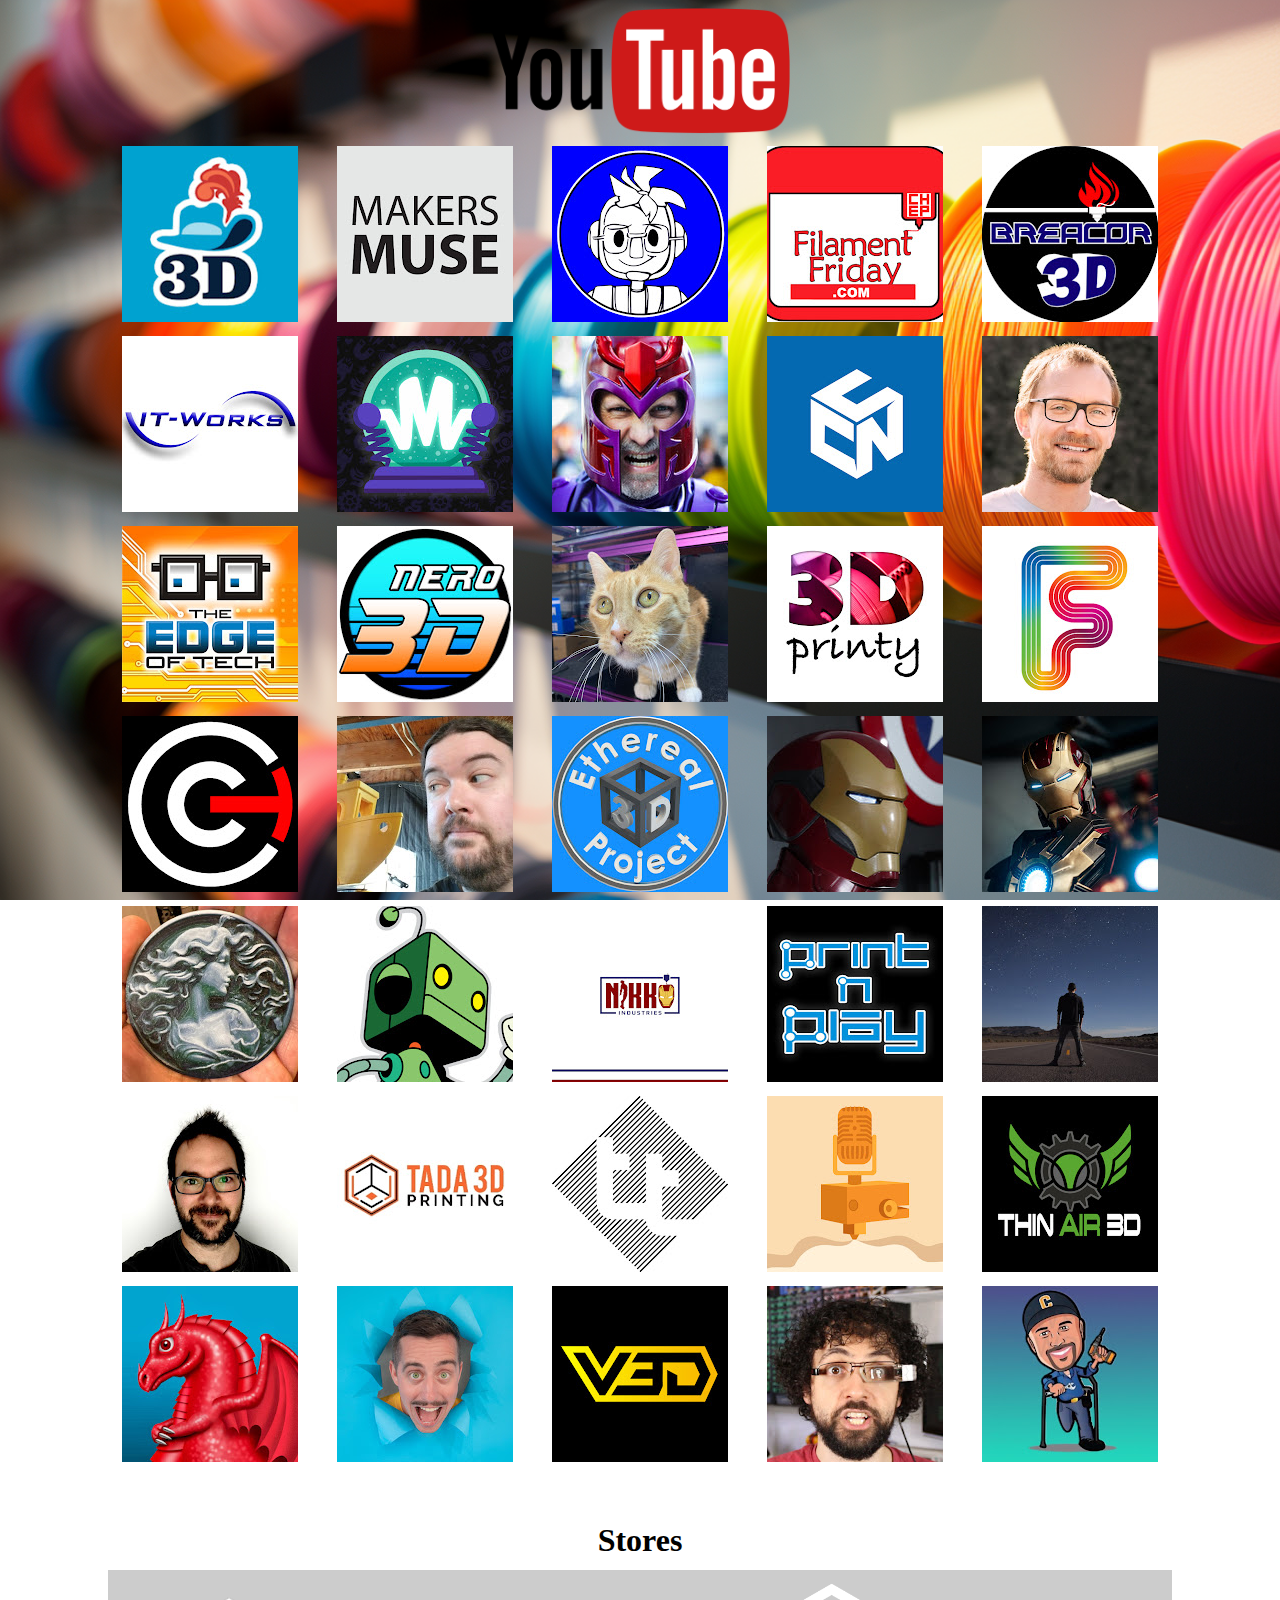
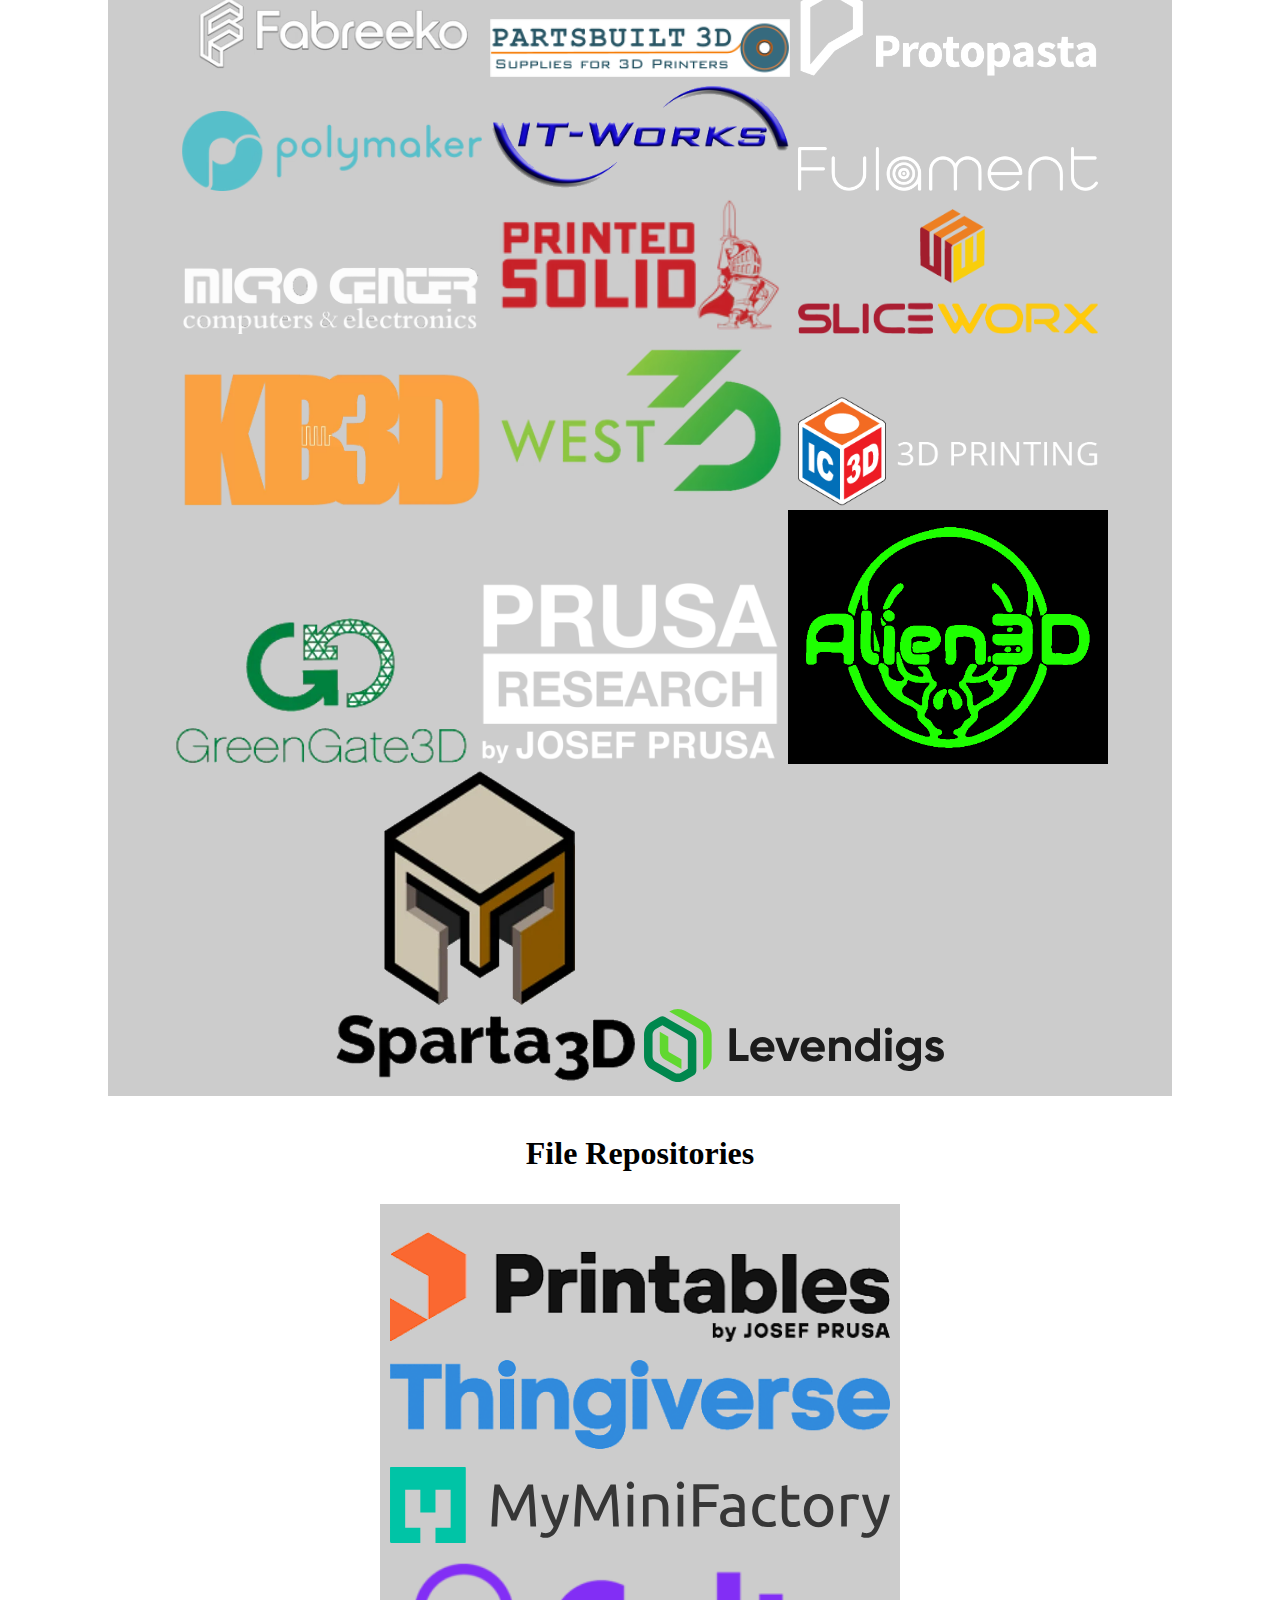
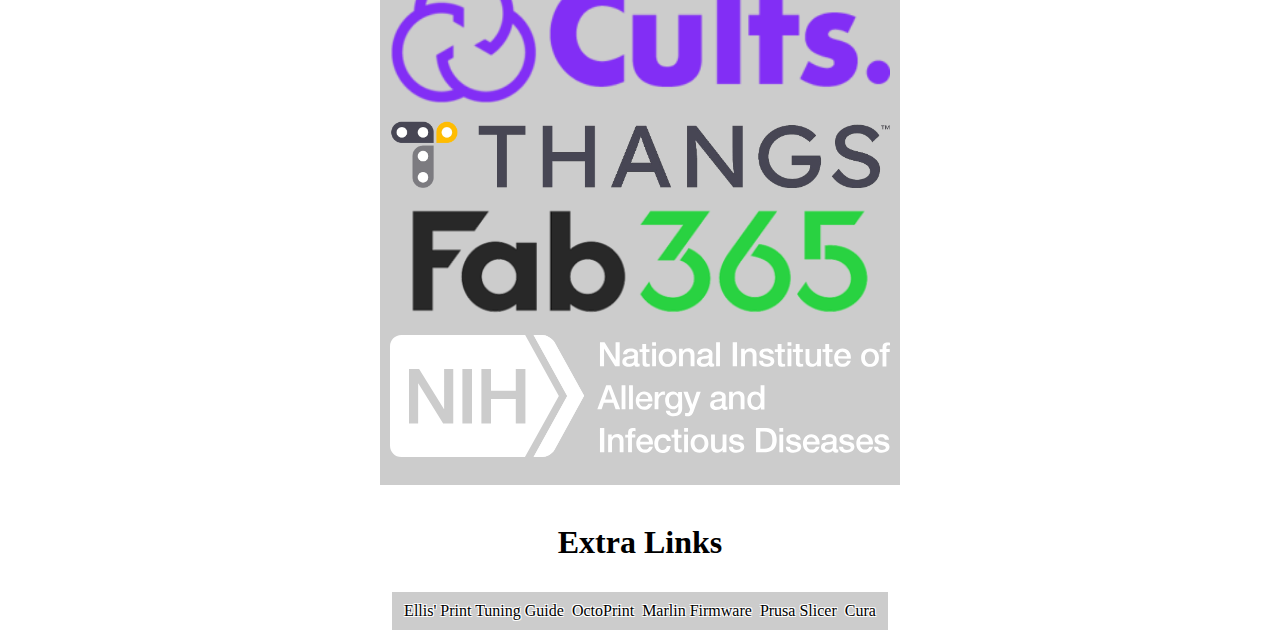
==== 3dp/index.html @ 3e271ed6 "Add Levendigs to stores" ====
<HTML>
<HEAD>
	<link rel="stylesheet" href="./css/style.css?v=20240117"/>
	<meta charset="UTF-8">
	<meta name="viewport" content="width=device-width, initial-scale=1.0">
</HEAD>

    <TITLE>Zura's 3D Printing Links</TITLE>
	
<body>
<IMG SRC="./img/yt/YouTube.png" style="max-width:300px;">
    <br/>

<div class="yt-grid">
	<A HREF="https://www.youtube.com/@3DMusketeers"><IMG class="ytimg" src="./img/yt/3dmusketeers.jpg" title="Print Fix Fridays and Making Awesome" ></A>
	<A HREF="https://www.youtube.com/@MakersMuse"><IMG class="ytimg" src="./img/yt/makersmuse.jpg" title="Using 3D Printing to empower Creativity"></A>
	<A HREF="https://www.youtube.com/@3DPrintingNerd"><IMG class="ytimg" src="./img/yt/3dpn.jpg" title="Generalized 3D printing content, occasional live streams"></A>
	<A HREF="https://www.youtube.com/@FilamentFriday"><IMG class="ytimg" src="./img/yt/chep.jpg" title="The Creality Whisperer"></A>
	<A HREF="https://www.youtube.com/@Breacor3D"><IMG class="ytimg" src="./img/yt/breacor3d.jpg" title="One of the RMRRF Organizers"></A>
	<A HREF="https://www.youtube.com/@ITWorks3D"><IMG class="ytimg" src="./img/yt/it-works3d.jpg" title="One of the RMRRF Organizers"></A>
	<A HREF="https://www.youtube.com/@MandicReally"><IMG class="ytimg" src="./img/yt/manicreally.jpg" title=""></A>
	<A HREF="https://www.youtube.com/@UncleJessy"><IMG class="ytimg" src="./img/yt/unclejessy.jpg" title="Cosplay & Resin Printing"></A>
	<A HREF="https://www.youtube.com/@CNCKitchen"><IMG class="ytimg" src="./img/yt/cnckitchen.jpg" title="3D Printing scientific tests!"></A>
	<A HREF="https://www.youtube.com/@MadeWithLayers"><IMG class="ytimg" src="./img/yt/tom.jpg" title="Probably the most knowledgable guy who's been at this the longest on YT"></A>
	<A HREF="https://www.youtube.com/@TheEdgeofTech"><IMG class="ytimg" src="./img/yt/edgeoftech.jpg" title="Co-Host of the Hot Makes Podcast & General Maker Content"></A>
	<A HREF="https://www.youtube.com/@Nero3D"><IMG class="ytimg" src="./img/yt/nero3d.jpg" title="Livestreams Building Printers"></A>
	<A HREF="https://www.youtube.com/@SteveBuilds"><IMG class="ytimg" src="./img/yt/stevebuilds.jpg" title="Livestreams Building Printers!"></A>
	<A HREF="https://www.youtube.com/@3DPrinty"><IMG class="ytimg" src="./img/yt/3dprinty.jpg" title="Designer of Creative Models"></A>
	<A HREF="https://www.youtube.com/@FilamentStories"><IMG class="ytimg" src="./img/yt/filamentstories.jpg" title="Exhibitor of Filaments and Creative Prints"></A>
	<A HREF="https://www.youtube.com/@ChaosCoreTech0"><IMG class="ytimg" src="./img/yt/CCT.jpg" title="Creators of models of your favorite characters"></A>
	<A HREF="https://www.youtube.com/@ChrisRiley"><IMG class="ytimg" src="./img/yt/chrisriley.jpg" title=""></A>
	<A HREF="https://www.youtube.com/@EtherealProject3D"><IMG class="ytimg" src="./img/yt/EtherealProject3D.jpg" title="If you have a Evnovo/Artillery 3D printer, check this guy out"></A>
	<A HREF="https://www.youtube.com/@FranklyBuilt"><IMG class="ytimg" src="./img/yt/FranklyBuilt.jpg" title="Cosplay / Howtos for priting big things"></A>
	<A HREF="https://www.youtube.com/@EmilyTheEngineer"><IMG class="ytimg" src="./img/yt/EmilyTheEngineer.jpg" title="Cosplay / Iron Man Suits"></A>
	<A HREF="https://www.youtube.com/@hueforging"><IMG class="ytimg" src="./img/yt/hueforging.jpg" title="Color 3D printing"></A>
	<A HREF="https://www.youtube.com/@ModBotArmy"><IMG class="ytimg" src="./img/yt/ModBotArmy.jpg" title=""></A>
	<A HREF="https://www.youtube.com/@NikkoIndustries"><IMG class="ytimg" src="./img/yt/NikkoIndustries.jpg" title="Cosplay"></A>
	<A HREF="https://www.youtube.com/@PrintNPlay"><IMG class="ytimg" src="./img/yt/PrintNPlay.jpg" title="3D Printed Arcade Machines"></A>
	<A HREF="https://www.youtube.com/@itsboyinspace"><IMG class="ytimg" src="./img/yt/itsboyinspace.jpg" title="Creative use and display of models"></A>  
	<A HREF="https://www.youtube.com/@ivanmirandawastaken"><IMG class="ytimg" src="./img/yt/ivanmirandawastaken.jpg" title="Amazing Builds, Many done in PLA"></A>
	<A HREF="https://www.youtube.com/@tada3dprinting"><IMG class="ytimg" src="./img/yt/tada3dprinting.jpg" title="The ONLY Creator I know of with a Prusa XL"></A>
	<A HREF="https://www.youtube.com/@TeachingTech"><IMG class="ytimg" src="./img/yt/TeachingTech.jpg" title=""></A>
	<A HREF="https://www.youtube.com/@TheMeltzone"><IMG class="ytimg" src="./img/yt/TheMeltzone.jpg" title="A Podcast run by Tom & Stefan"></A>
	<A HREF="https://www.youtube.com/@ThinAir-3D"><IMG class="ytimg" src="./img/yt/ThinAir-3D.jpg" title="Creator of fun and innovative models"></A>
	<A HREF="https://www.youtube.com/@Tombof3DPrintedHorrors"><IMG class="ytimg" src="./img/yt/Tombof3DPrintedHorrors.jpg" title="3D printed miniatures!"></A>
	<A HREF="https://www.youtube.com/@UnnecessaryInventions"><IMG class="ytimg" src="./img/yt/UnnecessaryInventions.jpg" title="Make stuff that nobody needs, but it's still cool!"></A>
	<A HREF="https://www.youtube.com/@Vector3DP"><IMG class="ytimg" src="./img/yt/Vector3DP.jpg" title=""></A>
	<A HREF="https://www.youtube.com/@ZackFreedman"><IMG class="ytimg" src="./img/yt/ZackFreedman.jpg" title=""></A>
	<A HREF="https://www.youtube.com/@TripodsGarage"><IMG class="ytimg" src="./img/yt/TripodsGarage.jpg" title=""></A>
</div>

<br/><br/>

<H1 class="text-with-outline no-margin">Stores</H1>
<div class="store-grid gray-bg">

	<A HREF="https://www.fabreeko.com/"><img class="storeimg" src="./img/store/fabreeko.avif"></A>
	<A HREF="https://www.partsbuilt.com/"><img class="storeimg" src="./img/store/partsbuilt3d.webp"></A>
	<A HREF="https://www.proto-pasta.com/"><img class="storeimg " src="./img/store/proto-pasta.webp"></A>
	<A HREF="https://us.polymaker.com/"><img class="storeimg" src="./img/store/Polymaker.avif"></A>
	<A HREF="https://itworks3d.com/"><img class="storeimg" src="./img/store/it-works3d.png"></A>	
	<A HREF="https://fulament.com/"><img class="storeimg" src="./img/store/fulament.webp"></A>
	<A HREF="https://www.microcenter.com/"><img class="storeimg" src="./img/store/microcenter.png"></A>
	
	<A HREF="https://www.printedsolid.com"><img class="storeimg" src="./img/store/printedsolid.avif"></A>
	<A HREF="https://www.sliceworx.com/"><img class="storeimg" src="./img/store/sliceworx.png"></A>
	<A HREF="https://kb-3d.com/store/"><img class="storeimg" src="./img/store/kb3d.webp"></A>
	<A HREF="https://west3d.com/"><img class="storeimg" src="./img/store/west3d.avif"></A>

	
	<A HREF="https://www.ic3dprinters.com/shop/"><img class="storeimg" src="./img/store/ic3d.png"></A>
	<A HREF="https://greengate3d.com/"><img class="storeimg" src="./img/store/greengate3d.png"></A>

	<A HREF="https://www.prusa3d.com/"><img class="storeimg" src="./img/store/prusaresearch.png"></A>
	<A HREF="https://www.alien3d.us/"><img class="storeimg black-bg" src="./img/store/Alien3D.png"></A>
	<A HREF="https://sparta3d.ca/"><img class="storeimg" src="./img/store/sparta3d.webp"></A>
	<A HREF="https://levendigs.com/"><img class="storeimg" src="./img/store/Levendigs_logo.svg"></A>


</div>


    <br/><br/>
    

<H1 class="text-with-outline">File Repositories</H1>
<div class="repo-grid gray-bg">
	<A HREF="https://www.printables.com"><IMG class="repoimg" src="./img/repo/printables.png"></A>
	<A HREF="https://www.thingiverse.com/"><IMG class="repoimg" src="./img/repo/thingiverse.png"></A>	
	<A HREF="https://www.myminifactory.com/"><IMG class="repoimg" src="./img/repo/myminifactory.svg"></A>
	<A HREF="https://cults3d.com/"><IMG class="repoimg" src="./img/repo/cults3d-smlogo.png"></A>
	<A HREF="https://thangs.com/"><IMG class="repoimg" src="./img/repo/thangs-smlogo.png"></A>
	<A HREF="https://fab365.net/"><IMG class="repoimg" src="./img/repo/fab365-smlogo.png"></A>
	<A HREF="https://3d.nih.gov/discover?sort=date_desc"><IMG class="repoimg" src="./img/repo/niaid-logo-white.svg"></A>
</div>

<br/><br/>

<H1 class="text-with-outline">Extra Links</H1>
<div class="extra-grid gray-bg">
	<A HREF="https://ellis3dp.com/Print-Tuning-Guide/">Ellis' Print Tuning Guide</A>
	<A HREF="https://octoprint.org/">OctoPrint</A>
	<A HREF="https://marlinfw.org/">Marlin Firmware</A>
	<A HREF="https://www.prusa3d.com/page/prusaslicer_424/">Prusa Slicer</A>
	<A HREF="https://ultimaker.com/software/ultimaker-cura/">Cura</A>
</div>

</body>
</HTML>


<!-- 

<a target="_blank" href="https://icons8.com/icon/84872/facebook">Facebook</a> icon by <a target="_blank" href="https://icons8.com">Icons8</a>
<a target="_blank" href="https://icons8.com/icon/84884/instagram">Instagram</a> icon by <a target="_blank" href="https://icons8.com">Icons8</a>
<a target="_blank" href="https://icons8.com/icon/juS4pYkbvSCh/tiktok">TikTok</a> icon by <a target="_blank" href="https://icons8.com">Icons8</a>
<a target="_blank" href="https://icons8.com/icon/102907/twitter">Twitter</a> icon by <a target="_blank" href="https://icons8.com">Icons8</a>
<a target="_blank" href="https://icons8.com/icon/84909/youtube">YouTube</a> icon by <a target="_blank" href="https://icons8.com">Icons8</a>
<a target="_blank" href="https://icons8.com/icon/10901/reddit">Reddit</a> icon by <a target="_blank" href="https://icons8.com">Icons8</a>
<a target="_blank" href="https://icons8.com/icon/20675/github">GitHub</a> icon by <a target="_blank" href="https://icons8.com">Icons8</a>
<a target="_blank" href="https://icons8.com/icon/85435/website">Website</a> icon by <a target="_blank" href="https://icons8.com">Icons8</a>

-->
---- 3dp/css/style.css ----
@media screen and (min-width: 600px) {

	body {
		/*margin: 100;
		#padding: 100; */
		background-image: url('../img/wall-o-filament2.png'); 
		background-repeat: no-repeat;
		background-attachment: fixed;
		background-size: cover;
		text-align: center;
		justify-content: center;
	
	}
	
	.repo-grid {
		display: grid;
		grid-template-columns: repeat(3, 1fr); /* Five columns with equal width */
		grid-gap: 100px; /* Adjust the gap between images as needed */
		margin-top: 10px;
		margin-left: 100;
		margin-right:100;
	}

	.extra-grid {
		display: grid;
		grid-template-columns: repeat(3, 1fr); /* Five columns with equal width */
		grid-gap: 100px; /* Adjust the gap between images as needed */
		margin-top: 10px;
		margin-left: 100;
		margin-right:100;
	}

	.shows-grid {
		display: grid;
		grid-template-columns: repeat(3, 1fr); /* Five columns with equal width */
		grid-gap: 100px; /* Adjust the gap between images as needed */
		margin-top: 10px;
		margin-left: 100;
		margin-right:100;
	}
	
	.store-grid {
		display: grid;
		grid-template-columns: repeat(4, 1fr); /* Five columns with equal width */
		grid-gap: 10px; /* Adjust the gap between images as needed */
		margin-top: 10px;
		margin-left: 100;
		margin-right:100;
	}
	
	
	.yt-grid {
		display: grid;
		grid-template-columns: repeat(5, 1fr); /* Five columns with equal width */
		grid-gap: 10px;
		margin-top: 10px;
		margin-left: 100;
		margin-right:100;
	}
		
	.storeimg {
		max-width: 300px !important;
		width: 100%;
		height: auto;
		overflow: hidden;
		justify-content: center !important; /* Center horizontally */
		align-items: center !important; /* Center vertically */
		overflow: hidden;	
	}
	
	.repoimg {
		max-width: 500px !important;
		width: 100%;
		height: auto;
		display: flex;
		justify-content: center !important; /* Center horizontally */
		align-items: center !important; /* Center vertically */
		overflow: hidden;
	
	}
	
	
	.gray-bg {
		background-color: #ccc; /* Set the background color to gray (or any other color you prefer) */
		padding: 10px; /* Add padding to create some space between the image and the background */
		display: inline-block; /* Ensure the container takes the width of the image */
		overflow: hidden;
	}
	
	.black-bg {
		background-color: #000000; /* Set the background color to gray (or any other color you prefer) */
		padding: 10px; /* Add padding to create some space between the image and the background */
		display: inline-block; /* Ensure the container takes the width of the image */
		overflow: hidden;
	}
	
	.text-with-outline {
	color: black;
	text-shadow:
		-1px -1px 0 white,
		1px -1px 0 white,
		-1px 1px 0 white,
		1px 1px 0 white;
	}
	
	.table {
	display: table;
	border-collapse: collapse;
	}
	
	.table-row {
	display: table-row;
	}
	
	.table-cell {
	display: table-cell;
	vertical-align: middle; /* Vertically center content within cells */
	padding: 5px;
	text-align: left;
	border: none;
	horizontal-align: left;
	}
	
	/* Style the text within the table cell */
	.table-cell span {
	margin-top: 10px; /* Add spacing between the image and text */
	}
	
	
	.no-margin {
	margin-bottom: 1;
	}
	
	a {
	color: #000; /* Set the link color to black (adjust as needed) */
	text-decoration: none; /* Remove the default underline */
	text-shadow:
		-1px -1px 0 #fff, /* Top-left */
		1px -1px 0 #fff, /* Top-right */
		-1px 1px 0 #fff, /* Bottom-left */
		1px 1px 0 #fff; /* Bottom-right */
	/* Optional: Add padding to create space around the text */
	padding: 2px;
	/* Optional: Add a transition effect on the text-shadow property */
	transition: text-shadow 0.2s;
	}

}

/* Responsive styles */
@media screen and (max-width: 600px) {
  /* Adjust cell width and layout for small screens */
  .table-cell {
    display: block;
    width: 100%;
	
  }
  
  	.repo-grid {
		display: grid;
		grid-template-columns: repeat(2, 1fr); /* Five columns with equal width */
		grid-gap: 100px; /* Adjust the gap between images as needed */
		text-align: center;
		justify-content: center;

	}

	.extra-grid {
		display: grid;
		grid-template-columns: repeat(2, 1fr); /* Five columns with equal width */
		grid-gap: 100px; /* Adjust the gap between images as needed */
		text-align: center;
		justify-content: center;

	}

	.shows-grid {
		display: grid;
		grid-template-columns: repeat(2, 1fr); /* Five columns with equal width */
		grid-gap: 100px; /* Adjust the gap between images as needed */
		text-align: center;
		justify-content: center;

	}
	
	.store-grid {
		display: grid;
		grid-template-columns: repeat(2, 1fr); /* Five columns with equal width */
		grid-gap: 10px; /* Adjust the gap between images as needed */
		text-align: center;
		justify-content: center;
	}
	
	
	.yt-grid {
		display: grid;
		grid-template-columns: repeat(2, 1fr); /* Five columns with equal width */
		grid-gap: 10px;
	}
		
	.storeimg {
		max-width: 300px !important;
		width: 100%;
		height: auto;
		overflow: hidden;
		justify-content: center !important; /* Center horizontally */
		align-items: center !important; /* Center vertically */
		overflow: hidden;	
	}

	.ytimg {
		max-width: 200px !important;
		height: auto;
		overflow: hidden;
		justify-content: center !important; /* Center horizontally */
		align-items: center !important; /* Center vertically */
		overflow: hidden;	
	}
	
	.repoimg {
		max-width: 500px !important;
		width: 100%;
		height: auto;
		display: flex;
		justify-content: center !important; /* Center horizontally */
		align-items: center !important; /* Center vertically */
		overflow: hidden;
	
	}
	
	
	.gray-bg {
		background-color: #ccc; /* Set the background color to gray (or any other color you prefer) */
		padding: 10px; /* Add padding to create some space between the image and the background */
		display: inline-block; /* Ensure the container takes the width of the image */
		overflow: hidden;
	}
	
	.black-bg {
		background-color: #000000; /* Set the background color to gray (or any other color you prefer) */
		padding: 10px; /* Add padding to create some space between the image and the background */
		display: inline-block; /* Ensure the container takes the width of the image */
		overflow: hidden;
	}
	
	.text-with-outline {
	color: black;
	text-shadow:
		-1px -1px 0 white,
		1px -1px 0 white,
		-1px 1px 0 white,
		1px 1px 0 white;
	text-align: center;
	}
	
	.table {
	display: table;
	border-collapse: collapse;
	}
	
	.table-row {
	display: table-row;
	}


	/* Style the text within the table cell */
	.table-cell span {
	margin-top: 10px; /* Add spacing between the image and text */
	}
	
	
	.no-margin {
	margin-bottom: 1;
	}
	
	a {
	color: #000; /* Set the link color to black (adjust as needed) */
	text-decoration: none; /* Remove the default underline */
	text-shadow:
		-1px -1px 0 #fff, /* Top-left */
		1px -1px 0 #fff, /* Top-right */
		-1px 1px 0 #fff, /* Bottom-left */
		1px 1px 0 #fff; /* Bottom-right */
	/* Optional: Add padding to create space around the text */
	padding: 2px;
	/* Optional: Add a transition effect on the text-shadow property */
	transition: text-shadow 0.2s;
	white-space: nowrap;
	}
  
   body {
    background-image: url('../img/wall-o-filament5.png'); 
    background-repeat: no-repeat;
    background-attachment: fixed;
    background-size: cover;
	justify-content: center;
   }
}
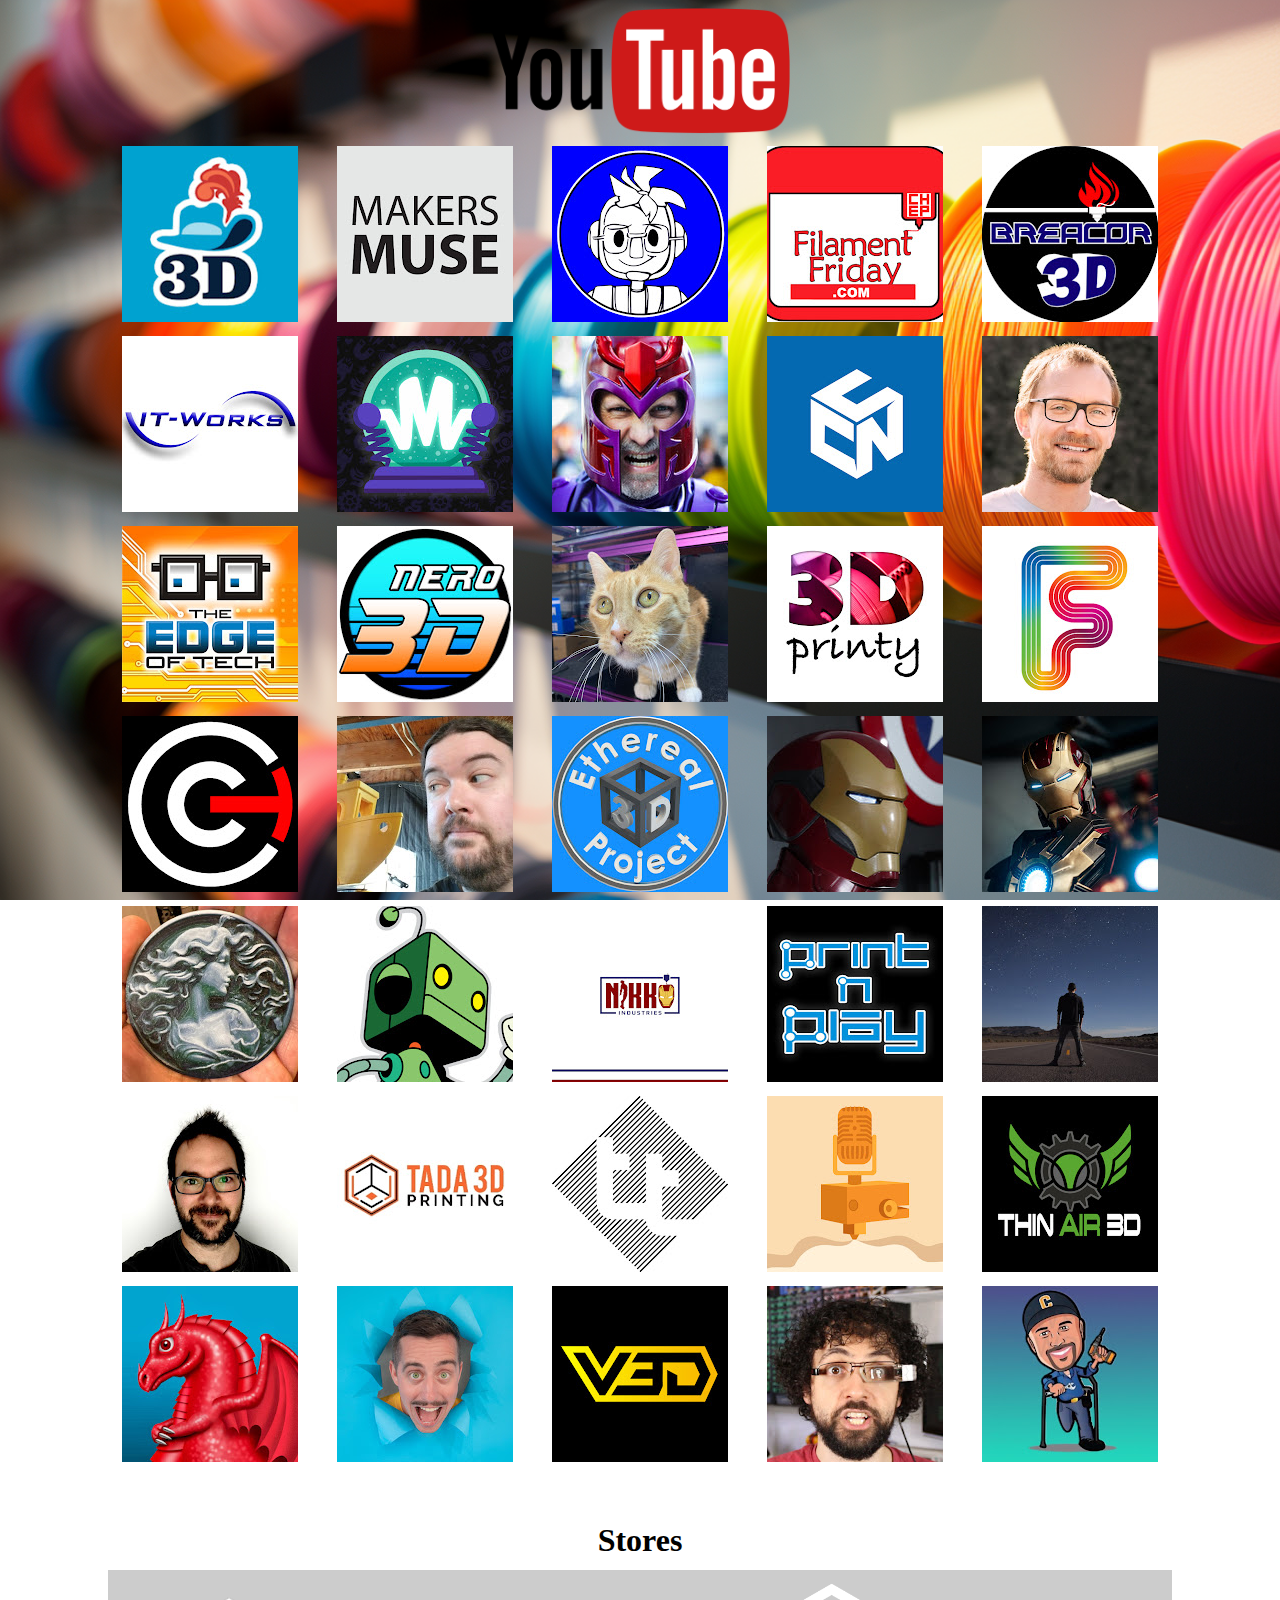
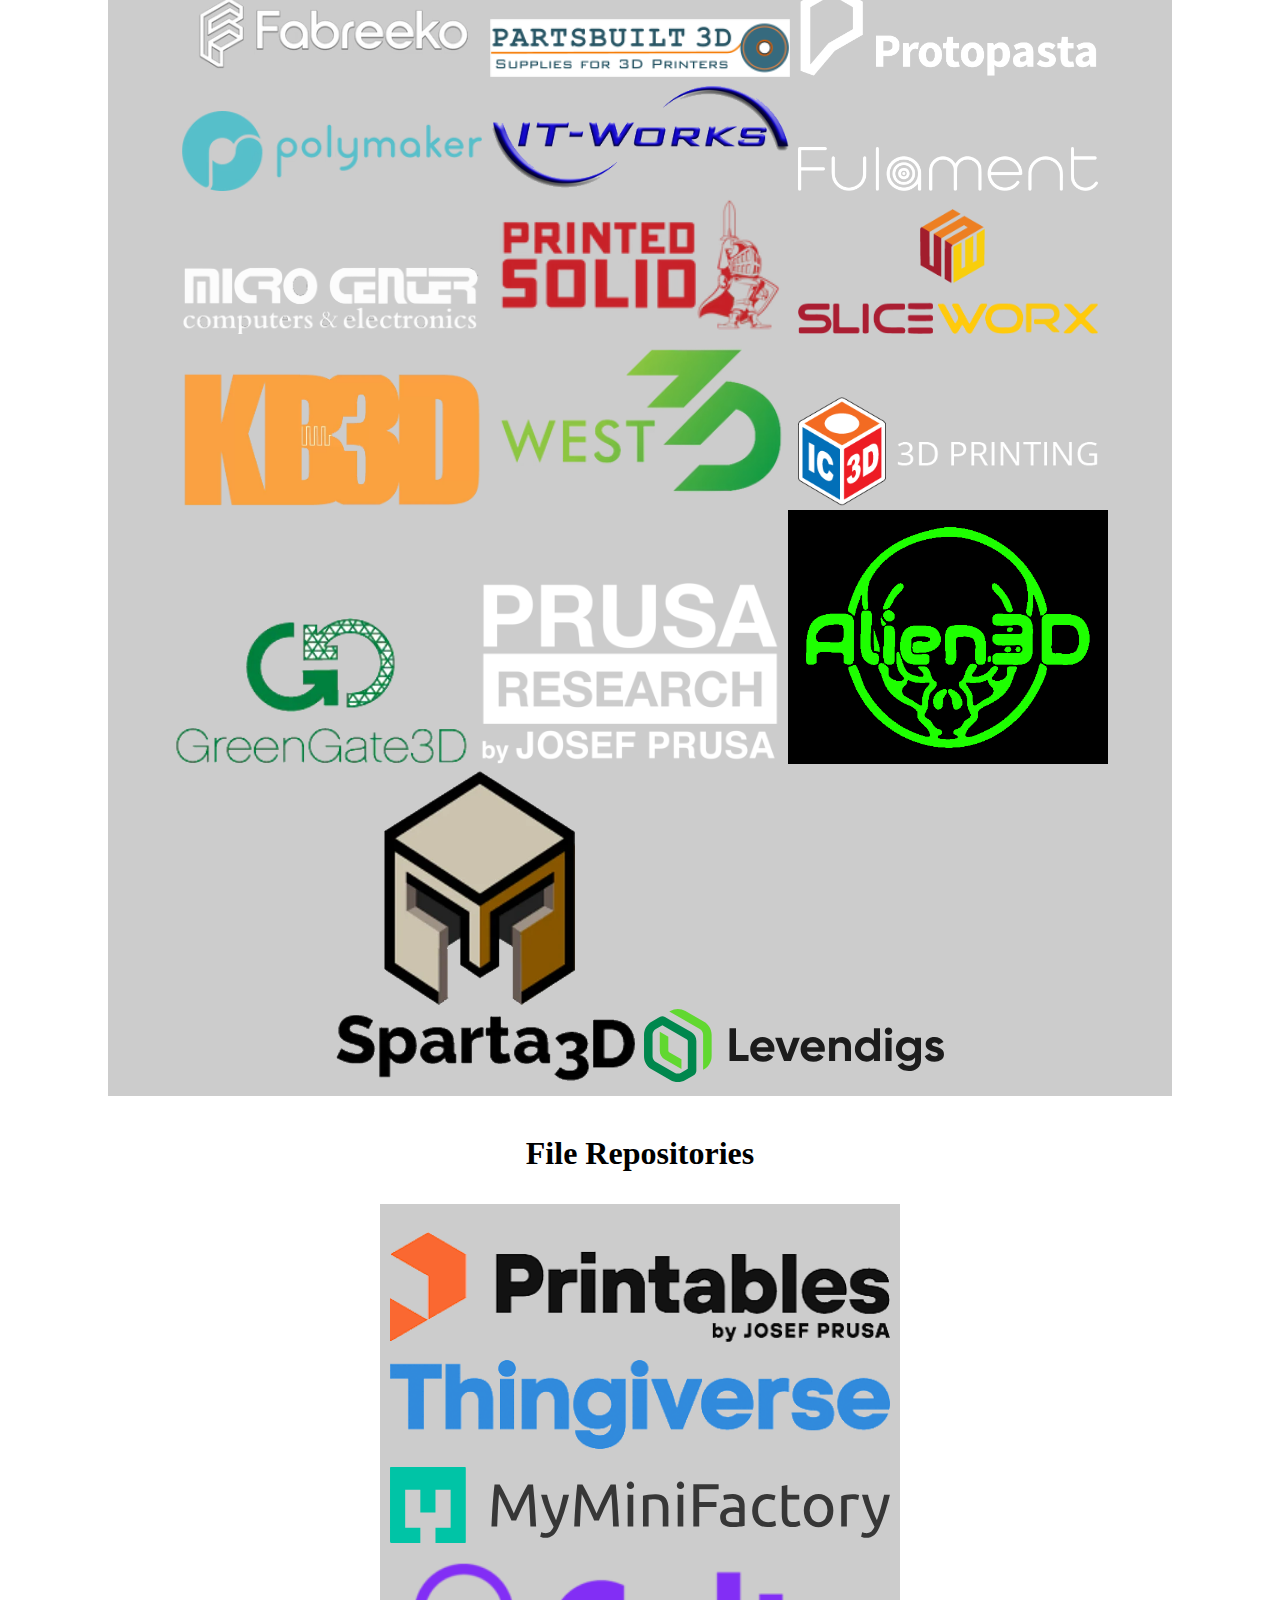
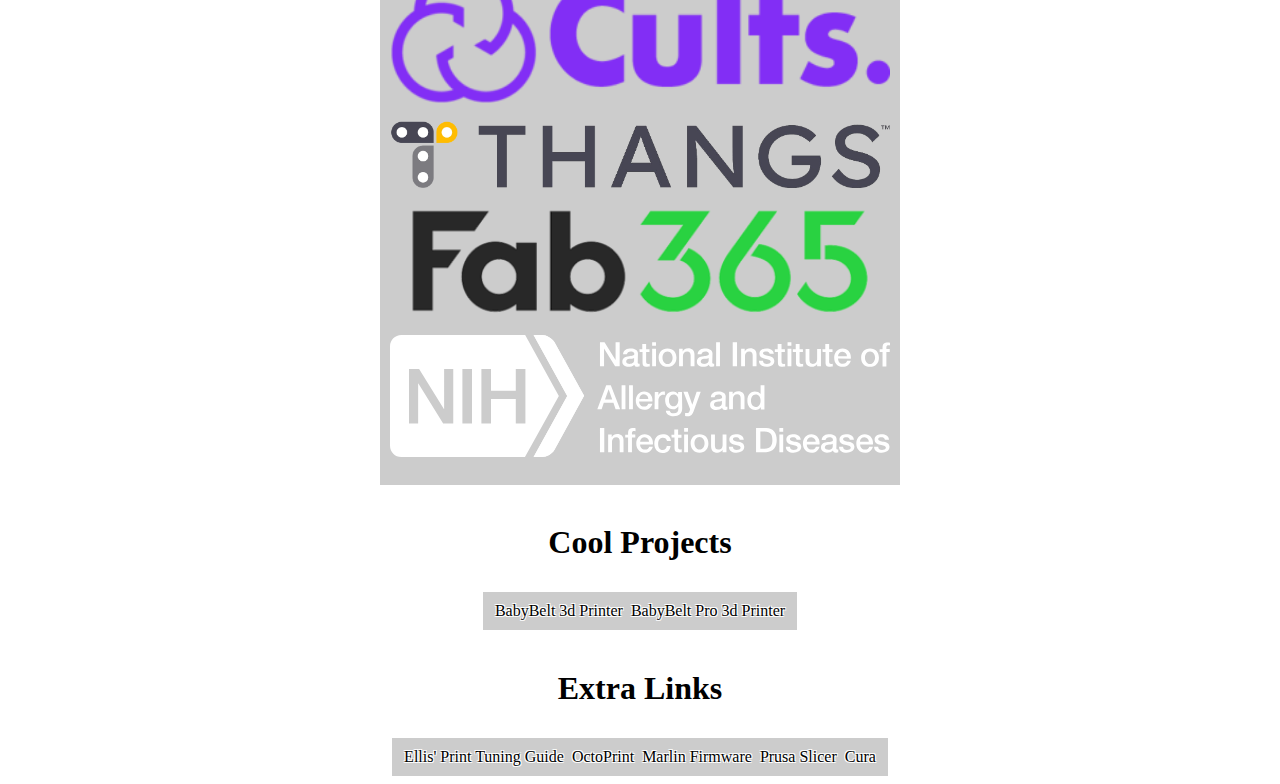
==== commit 3f7557b9: "Add Cool Projects Section Add Links for BabyBelt and BabyBelt Pro to Cool Projects" ====
--- a/3dp/index.html
+++ b/3dp/index.html
@@ -96,6 +96,14 @@
 
 <br/><br/>
 
+<H1 class="text-with-outline">Cool Projects</H1>
+<div class="extra-grid gray-bg">
+	<a href="https://github.com/RobMink/Babybelt">BabyBelt 3d Printer</a>
+	<a href="https://github.com/RobMink/BabyBeltPro">BabyBelt Pro 3d Printer</a>
+</div>
+
+<br/><br/>
+
 <H1 class="text-with-outline">Extra Links</H1>
 <div class="extra-grid gray-bg">
 	<A HREF="https://ellis3dp.com/Print-Tuning-Guide/">Ellis' Print Tuning Guide</A>
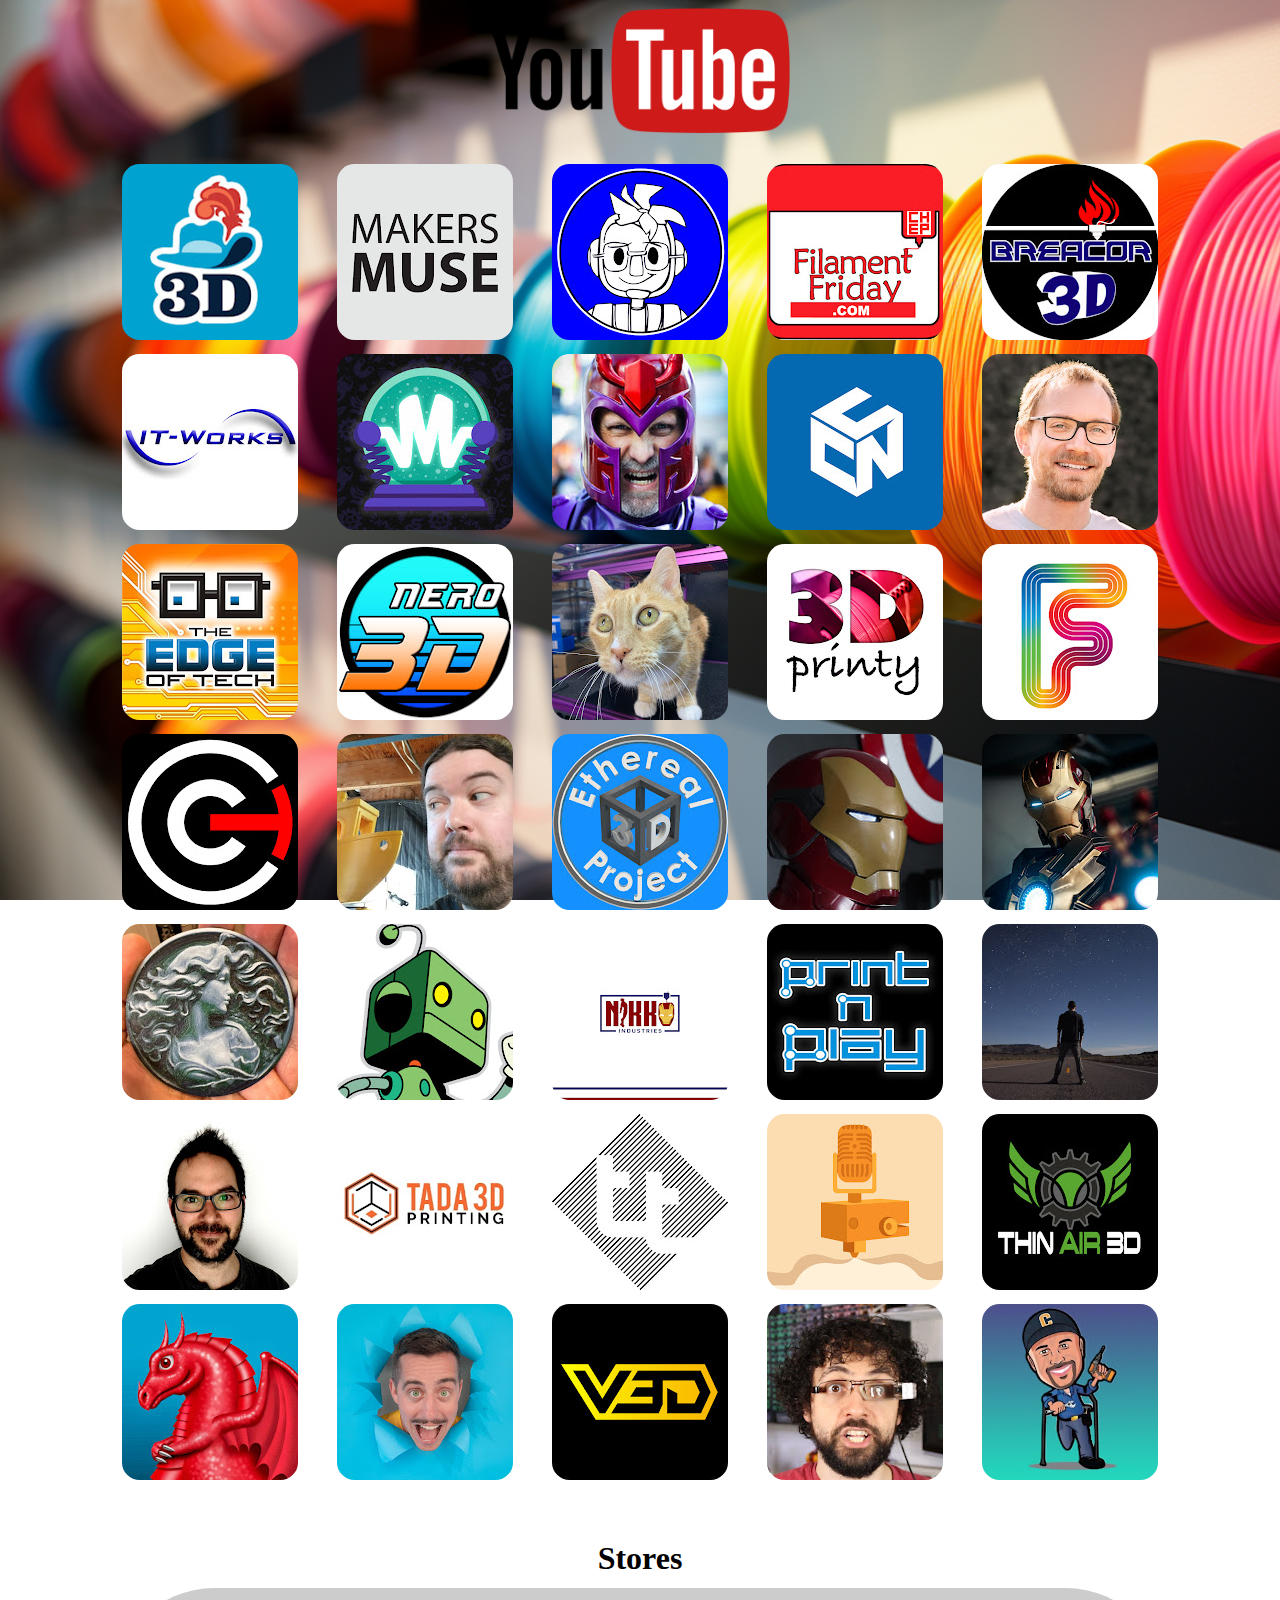
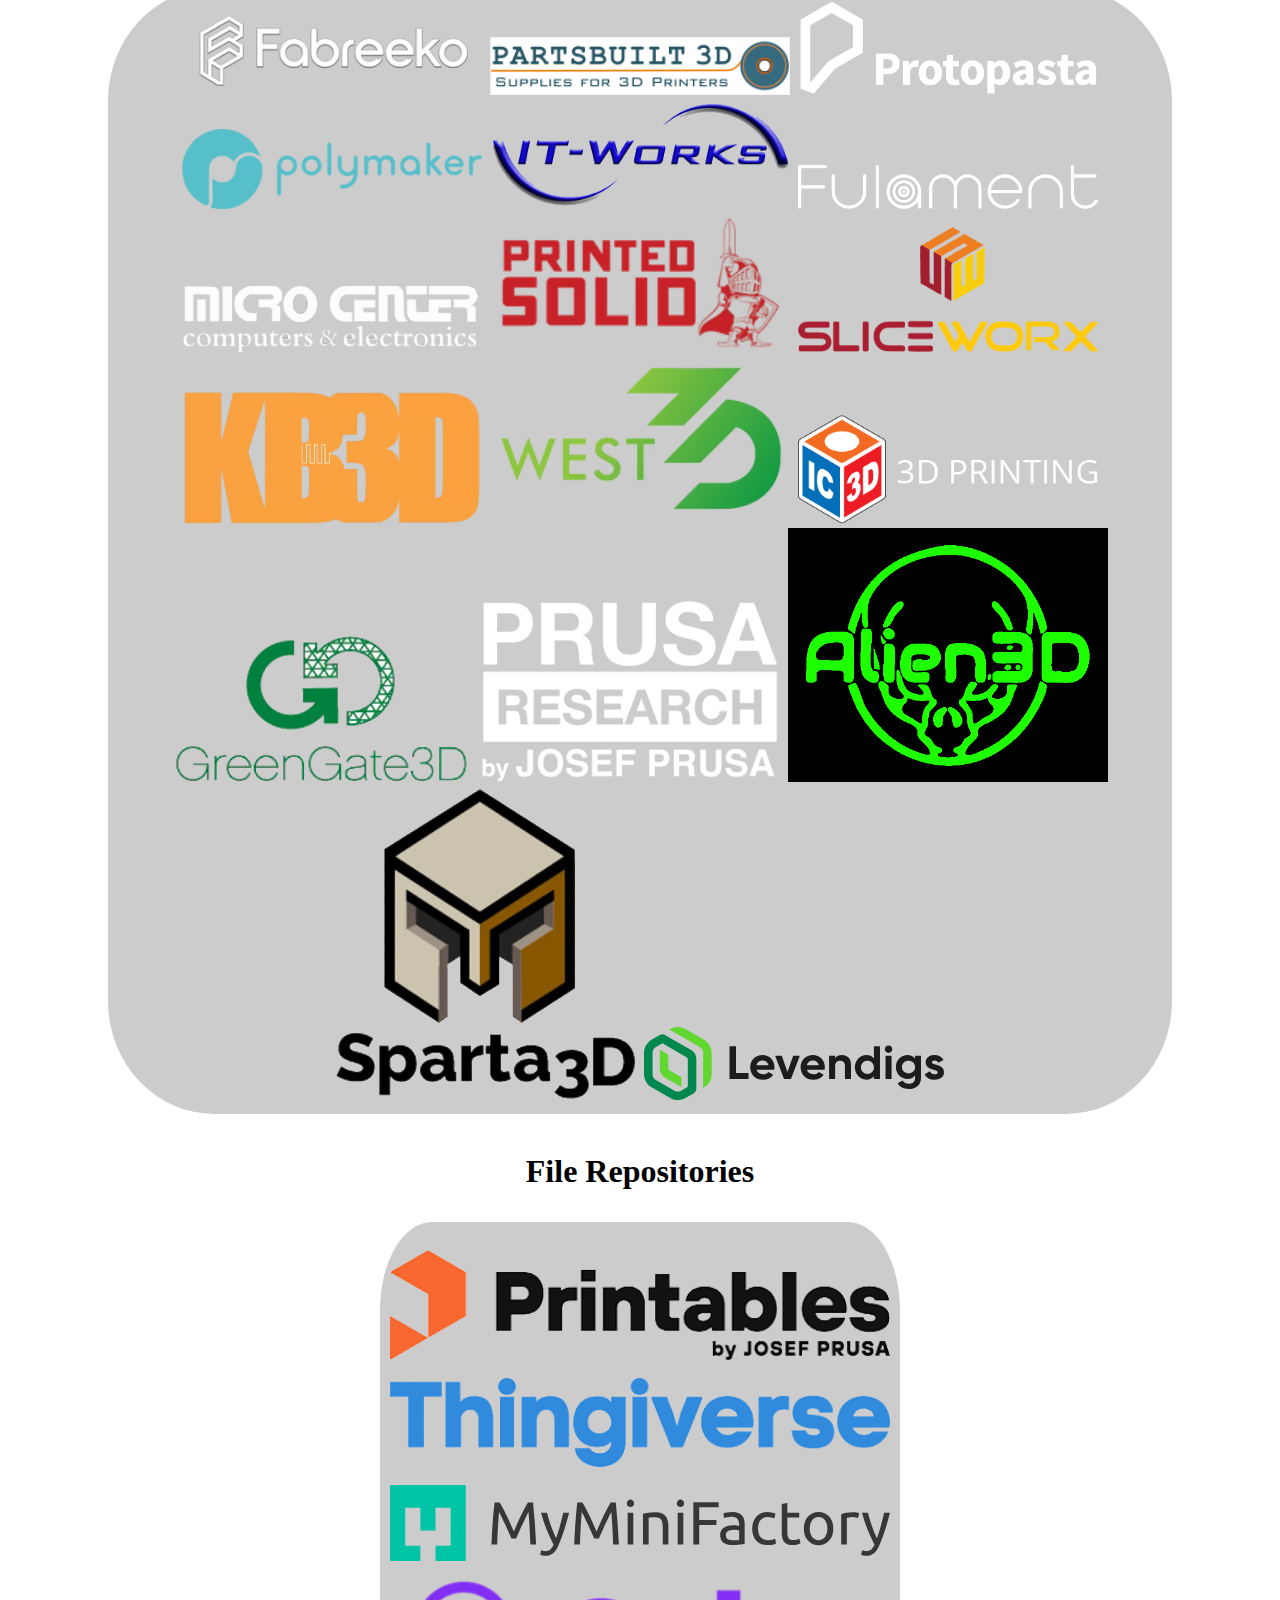
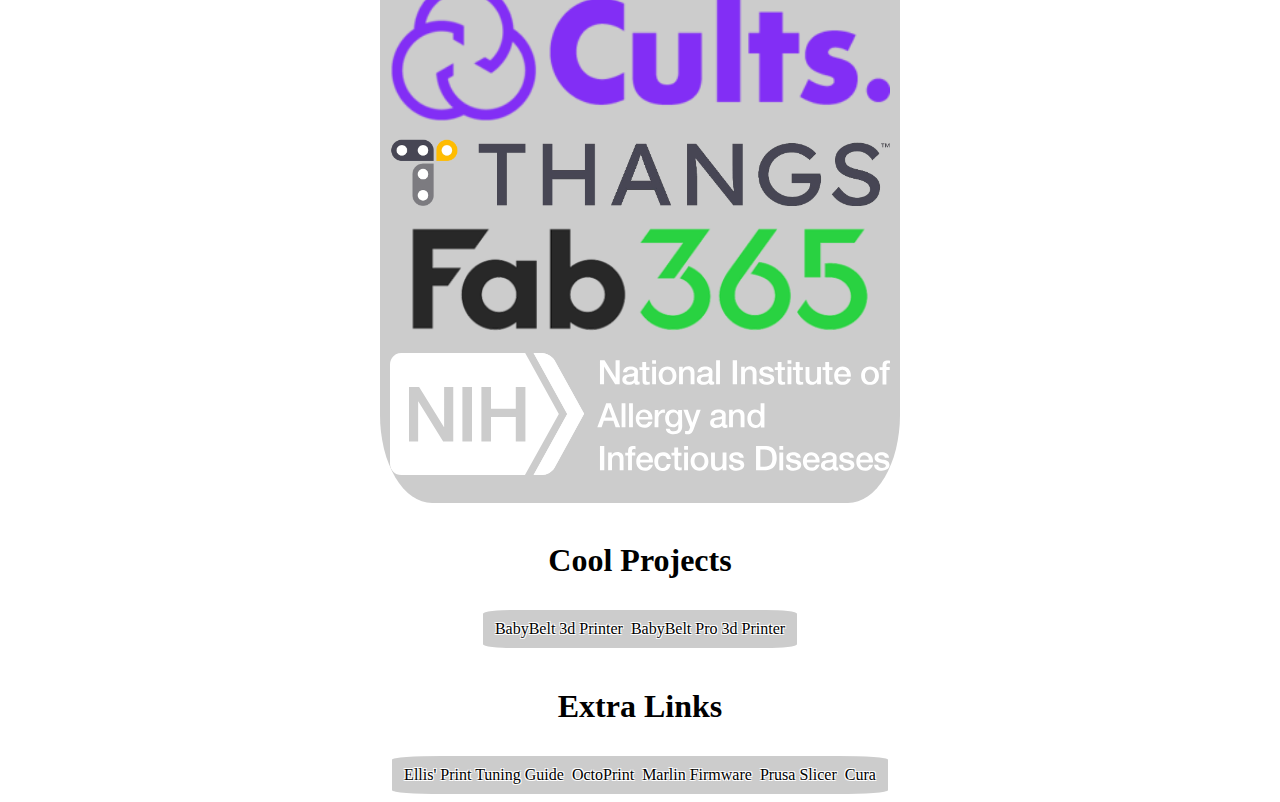
==== commit 765f01a4: "Style changes" ====
--- a/3dp/index.html
+++ b/3dp/index.html
@@ -8,7 +8,9 @@
     <TITLE>Zura's 3D Printing Links</TITLE>
 	
 <body>
-<IMG SRC="./img/yt/YouTube.png" style="max-width:300px;">
+	<div class="banner">
+<IMG SRC="./img/yt/YouTube.png" class="banner-logo">
+</div>
     <br/>
 
 <div class="yt-grid">
@@ -82,7 +84,7 @@
 
     <br/><br/>
     
-
+<div class="center-wrapper">
 <H1 class="text-with-outline">File Repositories</H1>
 <div class="repo-grid gray-bg">
 	<A HREF="https://www.printables.com"><IMG class="repoimg" src="./img/repo/printables.png"></A>
@@ -112,7 +114,7 @@
 	<A HREF="https://www.prusa3d.com/page/prusaslicer_424/">Prusa Slicer</A>
 	<A HREF="https://ultimaker.com/software/ultimaker-cura/">Cura</A>
 </div>
-
+</div>
 </body>
 </HTML>
 
--- a/3dp/css/style.css
+++ b/3dp/css/style.css
@@ -12,6 +12,17 @@
 	
 	}
 	
+	.banner-logo {
+		max-width: 300px; /* Or whatever max width you prefer */
+		height: auto; /* Maintain aspect ratio */
+	}
+
+	.banner { /* Add this class to the parent container of the image */
+		display: flex;
+		justify-content: center; /* Center children horizontally */
+		flex-direction: row; /* Ensure the children are laid out in a row */
+	  }
+
 	.repo-grid {
 		display: grid;
 		grid-template-columns: repeat(3, 1fr); /* Five columns with equal width */
@@ -46,6 +57,7 @@
 		margin-top: 10px;
 		margin-left: 100;
 		margin-right:100;
+		border-radius: 10%; /* This will be responsive to the size of the image */
 	}
 	
 	
@@ -56,6 +68,16 @@
 		margin-top: 10px;
 		margin-left: 100;
 		margin-right:100;
+	}
+
+	.ytimg {
+		max-width: 200px !important;
+		height: auto;
+		overflow: hidden;
+		justify-content: center !important; /* Center horizontally */
+		align-items: center !important; /* Center vertically */
+		overflow: hidden;	
+		border-radius: 10%; /* This will be responsive to the size of the image */
 	}
 		
 	.storeimg {
@@ -85,6 +107,7 @@
 		padding: 10px; /* Add padding to create some space between the image and the background */
 		display: inline-block; /* Ensure the container takes the width of the image */
 		overflow: hidden;
+		border-radius: 10%; /* This will be responsive to the size of the image */
 	}
 	
 	.black-bg {
@@ -156,39 +179,59 @@
 	
   }
   
+  .banner-logo {
+	max-width: 300px; /* Or whatever max width you prefer */
+	height: auto; /* Maintain aspect ratio */
+}
+
+.banner { /* Add this class to the parent container of the image */
+	display: flex;
+	justify-content: center; /* Center children horizontally */
+	flex-direction: row; /* Ensure the children are laid out in a row */
+  }
+
   	.repo-grid {
 		display: grid;
 		grid-template-columns: repeat(2, 1fr); /* Five columns with equal width */
 		grid-gap: 100px; /* Adjust the gap between images as needed */
 		text-align: center;
+
+
+	}
+
+	.center-wrapper {
+		display: flex;
 		justify-content: center;
-
-	}
+		align-items: center;
+		flex-direction: column;
+		min-height: 100vh; /* Use viewport height to ensure it takes at least the full height of the screen */
+	  }
+	  
 
 	.extra-grid {
 		display: grid;
 		grid-template-columns: repeat(2, 1fr); /* Five columns with equal width */
 		grid-gap: 100px; /* Adjust the gap between images as needed */
 		text-align: center;
+
+
+	}
+
+	.shows-grid {
+		display: grid;
+		grid-template-columns: repeat(2, 1fr); /* Five columns with equal width */
+		grid-gap: 100px; /* Adjust the gap between images as needed */
+		text-align: center;
 		justify-content: center;
 
 	}
-
-	.shows-grid {
-		display: grid;
-		grid-template-columns: repeat(2, 1fr); /* Five columns with equal width */
-		grid-gap: 100px; /* Adjust the gap between images as needed */
+	
+	.store-grid {
+		display: grid;
+		grid-template-columns: repeat(2, 1fr); /* Five columns with equal width */
+		grid-gap: 10px; /* Adjust the gap between images as needed */
 		text-align: center;
 		justify-content: center;
-
-	}
-	
-	.store-grid {
-		display: grid;
-		grid-template-columns: repeat(2, 1fr); /* Five columns with equal width */
-		grid-gap: 10px; /* Adjust the gap between images as needed */
-		text-align: center;
-		justify-content: center;
 	}
 	
 	
@@ -196,6 +239,8 @@
 		display: grid;
 		grid-template-columns: repeat(2, 1fr); /* Five columns with equal width */
 		grid-gap: 10px;
+		border-radius: 10%; /* This will be responsive to the size of the image */
+		padding-left: 10vw;
 	}
 		
 	.storeimg {
@@ -215,6 +260,7 @@
 		justify-content: center !important; /* Center horizontally */
 		align-items: center !important; /* Center vertically */
 		overflow: hidden;	
+		border-radius: 10%; /* This will be responsive to the size of the image */
 	}
 	
 	.repoimg {
@@ -234,6 +280,7 @@
 		padding: 10px; /* Add padding to create some space between the image and the background */
 		display: inline-block; /* Ensure the container takes the width of the image */
 		overflow: hidden;
+		border-radius: 10%; /* This will be responsive to the size of the image */
 	}
 	
 	.black-bg {
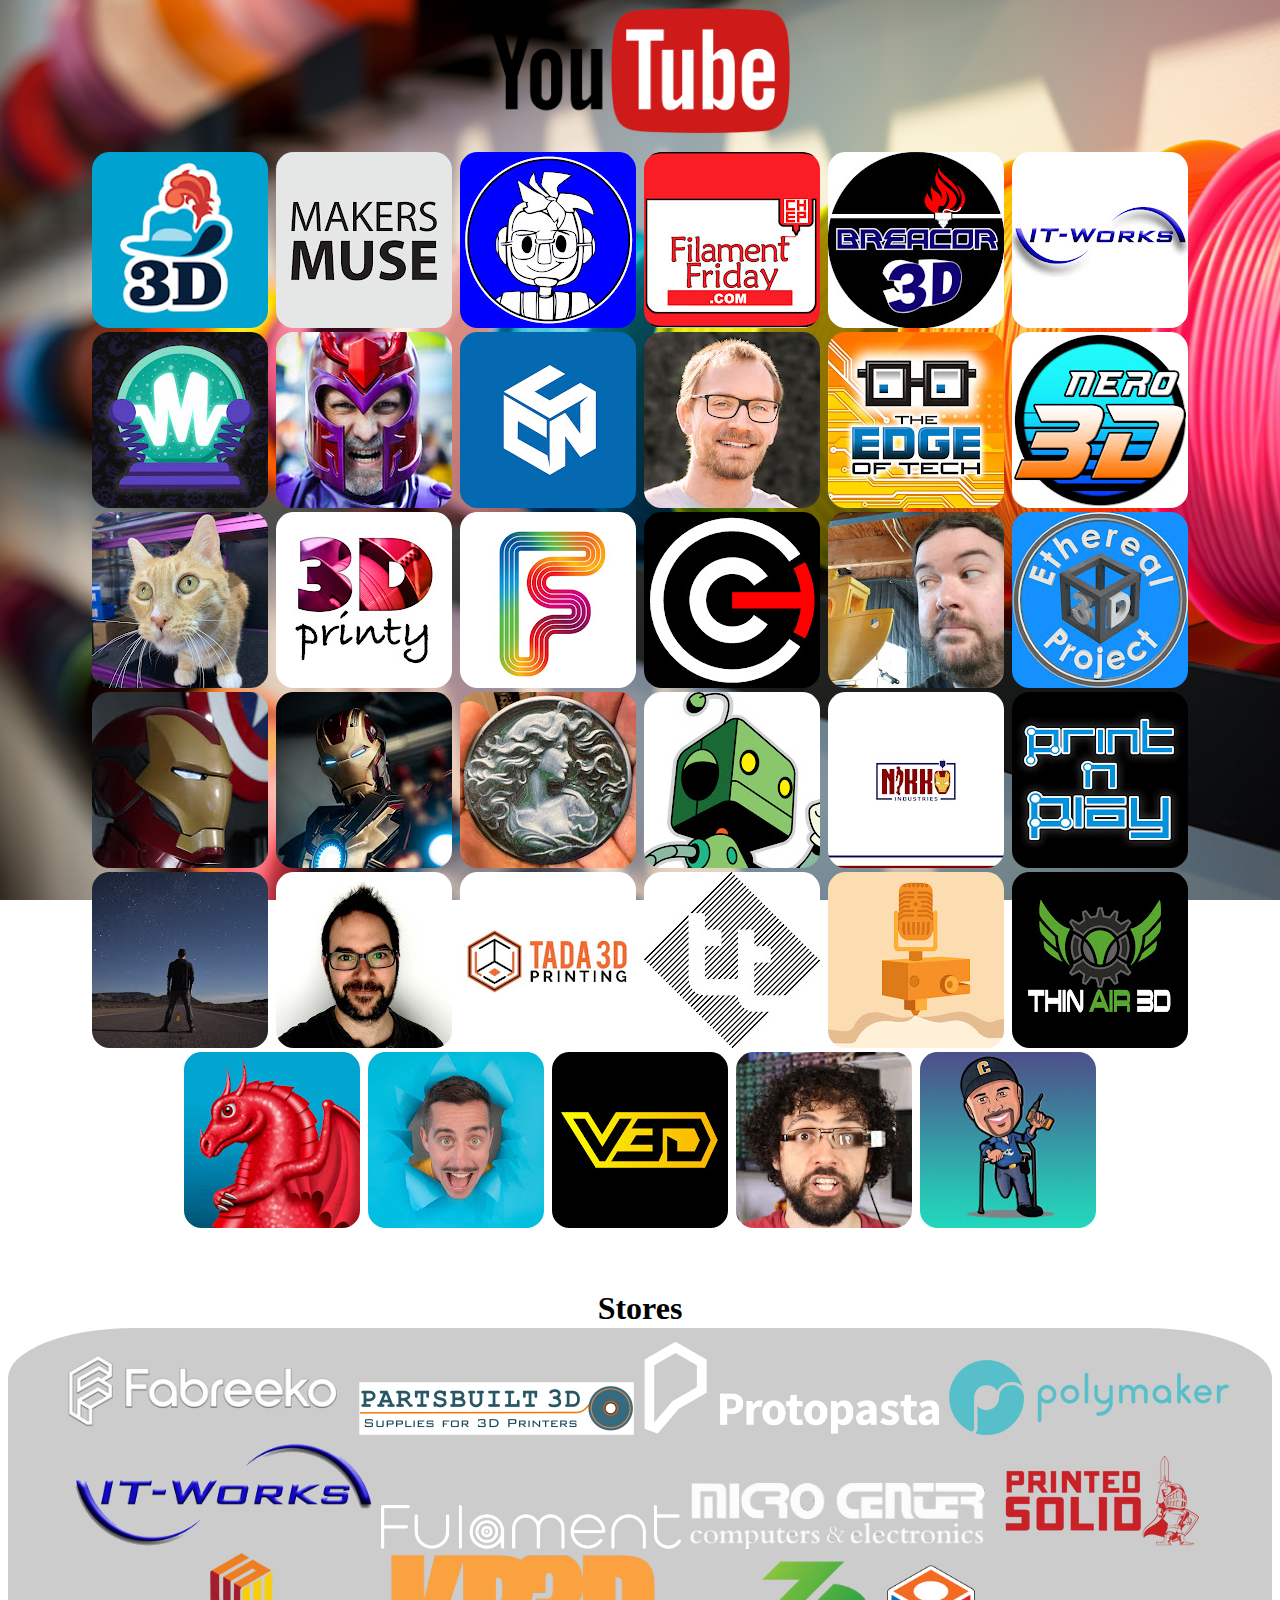
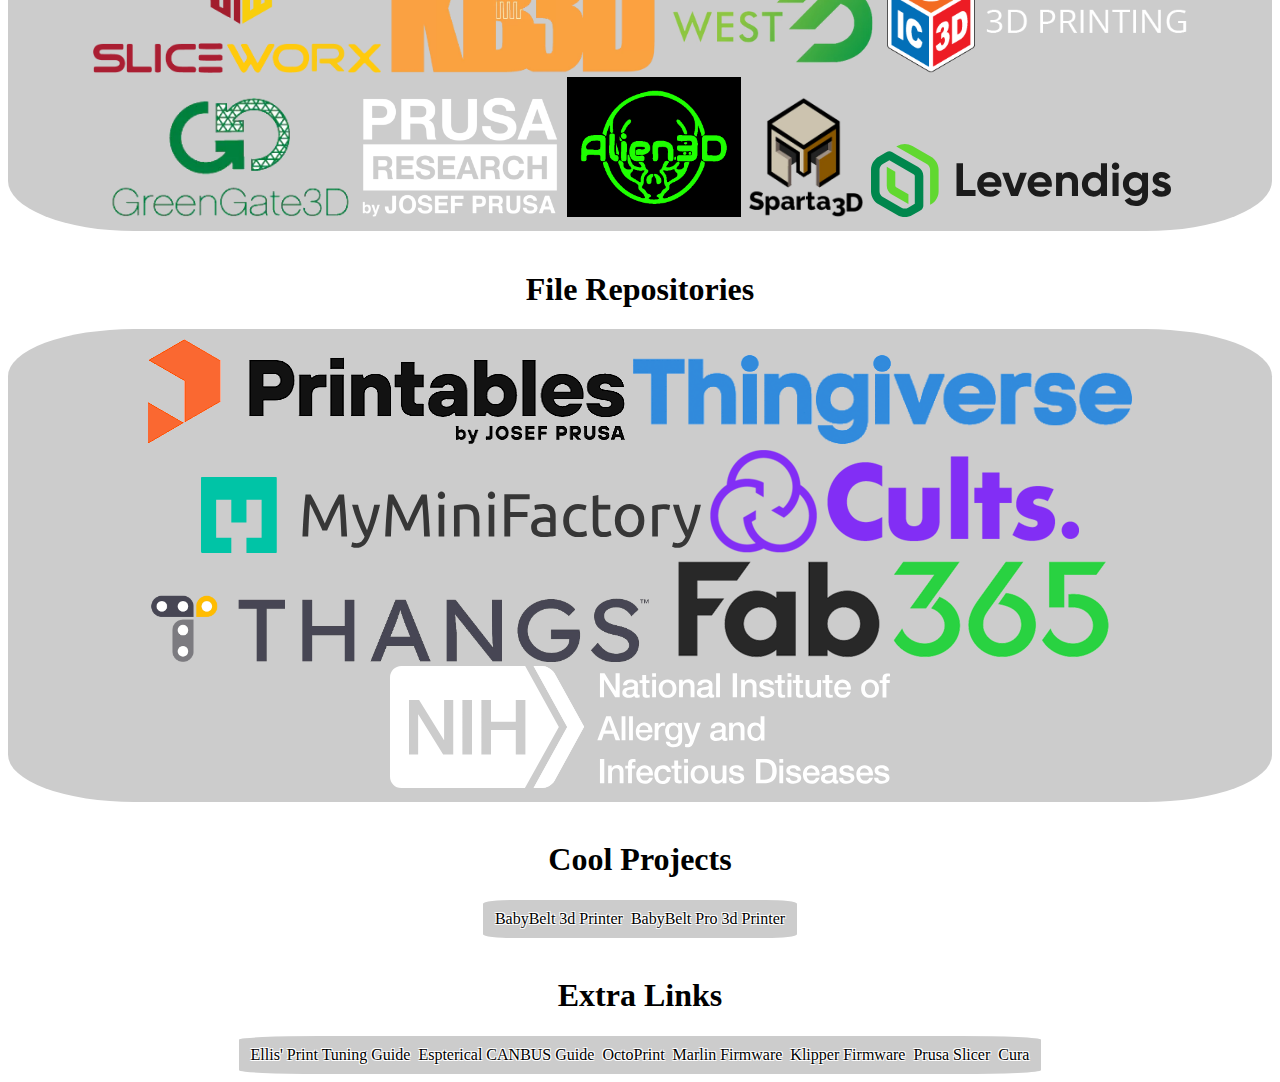
==== commit bb8f0551: "Switch to Bootstrap and remove a chunk of stylings out of css" ====
--- a/3dp/index.html
+++ b/3dp/index.html
@@ -1,82 +1,84 @@
-<HTML>
+<HTML lang="en">
 <HEAD>
+	<link href="https://cdn.jsdelivr.net/npm/bootstrap@5.0.2/dist/css/bootstrap.min.css" rel="stylesheet" integrity="sha384-EVSTQN3/azprG1Anm3QDgpJLIm9Nao0Yz1ztcQTwFspd3yD65VohhpuuCOmLASjC" crossorigin="anonymous">
 	<link rel="stylesheet" href="./css/style.css?v=20240117"/>
 	<meta charset="UTF-8">
 	<meta name="viewport" content="width=device-width, initial-scale=1.0">
+	<TITLE>Zura's 3D Printing Links</TITLE>
 </HEAD>
 
-    <TITLE>Zura's 3D Printing Links</TITLE>
+
 	
 <body>
-	<div class="banner">
+	<div class="row-cols-1">
 <IMG SRC="./img/yt/YouTube.png" class="banner-logo">
 </div>
     <br/>
 
-<div class="yt-grid">
-	<A HREF="https://www.youtube.com/@3DMusketeers"><IMG class="ytimg" src="./img/yt/3dmusketeers.jpg" title="Print Fix Fridays and Making Awesome" ></A>
-	<A HREF="https://www.youtube.com/@MakersMuse"><IMG class="ytimg" src="./img/yt/makersmuse.jpg" title="Using 3D Printing to empower Creativity"></A>
-	<A HREF="https://www.youtube.com/@3DPrintingNerd"><IMG class="ytimg" src="./img/yt/3dpn.jpg" title="Generalized 3D printing content, occasional live streams"></A>
-	<A HREF="https://www.youtube.com/@FilamentFriday"><IMG class="ytimg" src="./img/yt/chep.jpg" title="The Creality Whisperer"></A>
-	<A HREF="https://www.youtube.com/@Breacor3D"><IMG class="ytimg" src="./img/yt/breacor3d.jpg" title="One of the RMRRF Organizers"></A>
-	<A HREF="https://www.youtube.com/@ITWorks3D"><IMG class="ytimg" src="./img/yt/it-works3d.jpg" title="One of the RMRRF Organizers"></A>
-	<A HREF="https://www.youtube.com/@MandicReally"><IMG class="ytimg" src="./img/yt/manicreally.jpg" title=""></A>
-	<A HREF="https://www.youtube.com/@UncleJessy"><IMG class="ytimg" src="./img/yt/unclejessy.jpg" title="Cosplay & Resin Printing"></A>
-	<A HREF="https://www.youtube.com/@CNCKitchen"><IMG class="ytimg" src="./img/yt/cnckitchen.jpg" title="3D Printing scientific tests!"></A>
-	<A HREF="https://www.youtube.com/@MadeWithLayers"><IMG class="ytimg" src="./img/yt/tom.jpg" title="Probably the most knowledgable guy who's been at this the longest on YT"></A>
-	<A HREF="https://www.youtube.com/@TheEdgeofTech"><IMG class="ytimg" src="./img/yt/edgeoftech.jpg" title="Co-Host of the Hot Makes Podcast & General Maker Content"></A>
-	<A HREF="https://www.youtube.com/@Nero3D"><IMG class="ytimg" src="./img/yt/nero3d.jpg" title="Livestreams Building Printers"></A>
-	<A HREF="https://www.youtube.com/@SteveBuilds"><IMG class="ytimg" src="./img/yt/stevebuilds.jpg" title="Livestreams Building Printers!"></A>
-	<A HREF="https://www.youtube.com/@3DPrinty"><IMG class="ytimg" src="./img/yt/3dprinty.jpg" title="Designer of Creative Models"></A>
-	<A HREF="https://www.youtube.com/@FilamentStories"><IMG class="ytimg" src="./img/yt/filamentstories.jpg" title="Exhibitor of Filaments and Creative Prints"></A>
-	<A HREF="https://www.youtube.com/@ChaosCoreTech0"><IMG class="ytimg" src="./img/yt/CCT.jpg" title="Creators of models of your favorite characters"></A>
-	<A HREF="https://www.youtube.com/@ChrisRiley"><IMG class="ytimg" src="./img/yt/chrisriley.jpg" title=""></A>
-	<A HREF="https://www.youtube.com/@EtherealProject3D"><IMG class="ytimg" src="./img/yt/EtherealProject3D.jpg" title="If you have a Evnovo/Artillery 3D printer, check this guy out"></A>
-	<A HREF="https://www.youtube.com/@FranklyBuilt"><IMG class="ytimg" src="./img/yt/FranklyBuilt.jpg" title="Cosplay / Howtos for priting big things"></A>
-	<A HREF="https://www.youtube.com/@EmilyTheEngineer"><IMG class="ytimg" src="./img/yt/EmilyTheEngineer.jpg" title="Cosplay / Iron Man Suits"></A>
-	<A HREF="https://www.youtube.com/@hueforging"><IMG class="ytimg" src="./img/yt/hueforging.jpg" title="Color 3D printing"></A>
-	<A HREF="https://www.youtube.com/@ModBotArmy"><IMG class="ytimg" src="./img/yt/ModBotArmy.jpg" title=""></A>
-	<A HREF="https://www.youtube.com/@NikkoIndustries"><IMG class="ytimg" src="./img/yt/NikkoIndustries.jpg" title="Cosplay"></A>
-	<A HREF="https://www.youtube.com/@PrintNPlay"><IMG class="ytimg" src="./img/yt/PrintNPlay.jpg" title="3D Printed Arcade Machines"></A>
-	<A HREF="https://www.youtube.com/@itsboyinspace"><IMG class="ytimg" src="./img/yt/itsboyinspace.jpg" title="Creative use and display of models"></A>  
-	<A HREF="https://www.youtube.com/@ivanmirandawastaken"><IMG class="ytimg" src="./img/yt/ivanmirandawastaken.jpg" title="Amazing Builds, Many done in PLA"></A>
-	<A HREF="https://www.youtube.com/@tada3dprinting"><IMG class="ytimg" src="./img/yt/tada3dprinting.jpg" title="The ONLY Creator I know of with a Prusa XL"></A>
-	<A HREF="https://www.youtube.com/@TeachingTech"><IMG class="ytimg" src="./img/yt/TeachingTech.jpg" title=""></A>
-	<A HREF="https://www.youtube.com/@TheMeltzone"><IMG class="ytimg" src="./img/yt/TheMeltzone.jpg" title="A Podcast run by Tom & Stefan"></A>
-	<A HREF="https://www.youtube.com/@ThinAir-3D"><IMG class="ytimg" src="./img/yt/ThinAir-3D.jpg" title="Creator of fun and innovative models"></A>
-	<A HREF="https://www.youtube.com/@Tombof3DPrintedHorrors"><IMG class="ytimg" src="./img/yt/Tombof3DPrintedHorrors.jpg" title="3D printed miniatures!"></A>
-	<A HREF="https://www.youtube.com/@UnnecessaryInventions"><IMG class="ytimg" src="./img/yt/UnnecessaryInventions.jpg" title="Make stuff that nobody needs, but it's still cool!"></A>
-	<A HREF="https://www.youtube.com/@Vector3DP"><IMG class="ytimg" src="./img/yt/Vector3DP.jpg" title=""></A>
-	<A HREF="https://www.youtube.com/@ZackFreedman"><IMG class="ytimg" src="./img/yt/ZackFreedman.jpg" title=""></A>
-	<A HREF="https://www.youtube.com/@TripodsGarage"><IMG class="ytimg" src="./img/yt/TripodsGarage.jpg" title=""></A>
+<div class="row-cols-5">
+	<A HREF="https://www.youtube.com/@3DMusketeers"><IMG class="ytimg pb-2 pr-2" src="./img/yt/3dmusketeers.jpg" title="Print Fix Fridays and Making Awesome" ></A>
+	<A HREF="https://www.youtube.com/@MakersMuse"><IMG class="ytimg pb-2 pr-2" src="./img/yt/makersmuse.jpg" title="Using 3D Printing to empower Creativity"></A>
+	<A HREF="https://www.youtube.com/@3DPrintingNerd"><IMG class="ytimg pb-2 pr-2" src="./img/yt/3dpn.jpg" title="Generalized 3D printing content, occasional live streams"></A>
+	<A HREF="https://www.youtube.com/@FilamentFriday"><IMG class="ytimg pb-2 pr-2" src="./img/yt/chep.jpg" title="The Creality Whisperer"></A>
+	<A HREF="https://www.youtube.com/@Breacor3D"><IMG class="ytimg pb-2 pr-2" src="./img/yt/breacor3d.jpg" title="One of the RMRRF Organizers"></A>
+	<A HREF="https://www.youtube.com/@ITWorks3D"><IMG class="ytimg pb-2 pr-2" src="./img/yt/it-works3d.jpg" title="One of the RMRRF Organizers"></A>
+	<A HREF="https://www.youtube.com/@MandicReally"><IMG class="ytimg pb-2 pr-2" src="./img/yt/manicreally.jpg" title=""></A>
+	<A HREF="https://www.youtube.com/@UncleJessy"><IMG class="ytimg pb-2 pr-2" src="./img/yt/unclejessy.jpg" title="Cosplay & Resin Printing"></A>
+	<A HREF="https://www.youtube.com/@CNCKitchen"><IMG class="ytimg pb-2 pr-2" src="./img/yt/cnckitchen.jpg" title="3D Printing scientific tests!"></A>
+	<A HREF="https://www.youtube.com/@MadeWithLayers"><IMG class="ytimg pb-2 pr-2" src="./img/yt/tom.jpg" title="Probably the most knowledgable guy who's been at this the longest on YT"></A>
+	<A HREF="https://www.youtube.com/@TheEdgeofTech"><IMG class="ytimg pb-2 pr-2" src="./img/yt/edgeoftech.jpg" title="Co-Host of the Hot Makes Podcast & General Maker Content"></A>
+	<A HREF="https://www.youtube.com/@Nero3D"><IMG class="ytimg pb-2 pr-2" src="./img/yt/nero3d.jpg" title="Livestreams Building Printers"></A>
+	<A HREF="https://www.youtube.com/@SteveBuilds"><IMG class="ytimg pb-2 pr-2" src="./img/yt/stevebuilds.jpg" title="Livestreams Building Printers!"></A>
+	<A HREF="https://www.youtube.com/@3DPrinty"><IMG class="ytimg pb-2 pr-2" src="./img/yt/3dprinty.jpg" title="Designer of Creative Models"></A>
+	<A HREF="https://www.youtube.com/@FilamentStories"><IMG class="ytimg pb-2 pr-2" src="./img/yt/filamentstories.jpg" title="Exhibitor of Filaments and Creative Prints"></A>
+	<A HREF="https://www.youtube.com/@ChaosCoreTech0"><IMG class="ytimg pb-2 pr-2" src="./img/yt/CCT.jpg" title="Creators of models of your favorite characters"></A>
+	<A HREF="https://www.youtube.com/@ChrisRiley"><IMG class="ytimg pb-2 pr-2" src="./img/yt/chrisriley.jpg" title=""></A>
+	<A HREF="https://www.youtube.com/@EtherealProject3D"><IMG class="ytimg pb-2 pr-2" src="./img/yt/EtherealProject3D.jpg" title="If you have a Evnovo/Artillery 3D printer, check this guy out"></A>
+	<A HREF="https://www.youtube.com/@FranklyBuilt"><IMG class="ytimg pb-2 pr-2" src="./img/yt/FranklyBuilt.jpg" title="Cosplay / Howtos for priting big things"></A>
+	<A HREF="https://www.youtube.com/@EmilyTheEngineer"><IMG class="ytimg pb-2 pr-2" src="./img/yt/EmilyTheEngineer.jpg" title="Cosplay / Iron Man Suits"></A>
+	<A HREF="https://www.youtube.com/@hueforging"><IMG class="ytimg pb-2 pr-2" src="./img/yt/hueforging.jpg" title="Color 3D printing"></A>
+	<A HREF="https://www.youtube.com/@ModBotArmy"><IMG class="ytimg pb-2 pr-2" src="./img/yt/ModBotArmy.jpg" title=""></A>
+	<A HREF="https://www.youtube.com/@NikkoIndustries"><IMG class="ytimg pb-2 pr-2" src="./img/yt/NikkoIndustries.jpg" title="Cosplay"></A>
+	<A HREF="https://www.youtube.com/@PrintNPlay"><IMG class="ytimg pb-2 pr-2" src="./img/yt/PrintNPlay.jpg" title="3D Printed Arcade Machines"></A>
+	<A HREF="https://www.youtube.com/@itsboyinspace"><IMG class="ytimg pb-2 pr-2" src="./img/yt/itsboyinspace.jpg" title="Creative use and display of models"></A>  
+	<A HREF="https://www.youtube.com/@ivanmirandawastaken"><IMG class="ytimg pb-2 pr-2" src="./img/yt/ivanmirandawastaken.jpg" title="Amazing Builds, Many done in PLA"></A>
+	<A HREF="https://www.youtube.com/@tada3dprinting"><IMG class="ytimg pb-2 pr-2" src="./img/yt/tada3dprinting.jpg" title="The ONLY Creator I know of with a Prusa XL"></A>
+	<A HREF="https://www.youtube.com/@TeachingTech"><IMG class="ytimg pb-2 pr-2" src="./img/yt/TeachingTech.jpg" title=""></A>
+	<A HREF="https://www.youtube.com/@TheMeltzone"><IMG class="ytimg pb-2 pr-2" src="./img/yt/TheMeltzone.jpg" title="A Podcast run by Tom & Stefan"></A>
+	<A HREF="https://www.youtube.com/@ThinAir-3D"><IMG class="ytimg pb-2 pr-2" src="./img/yt/ThinAir-3D.jpg" title="Creator of fun and innovative models"></A>
+	<A HREF="https://www.youtube.com/@Tombof3DPrintedHorrors"><IMG class="ytimg pb-2 pr-2" src="./img/yt/Tombof3DPrintedHorrors.jpg" title="3D printed miniatures!"></A>
+	<A HREF="https://www.youtube.com/@UnnecessaryInventions"><IMG class="ytimg pb-2 pr-2" src="./img/yt/UnnecessaryInventions.jpg" title="Make stuff that nobody needs, but it's still cool!"></A>
+	<A HREF="https://www.youtube.com/@Vector3DP"><IMG class="ytimg pb-2 pr-2" src="./img/yt/Vector3DP.jpg" title=""></A>
+	<A HREF="https://www.youtube.com/@ZackFreedman"><IMG class="ytimg pb-2 pr-2" src="./img/yt/ZackFreedman.jpg" title=""></A>
+	<A HREF="https://www.youtube.com/@TripodsGarage"><IMG class="ytimg pb-2 pr-2" src="./img/yt/TripodsGarage.jpg" title=""></A>
 </div>
 
 <br/><br/>
 
 <H1 class="text-with-outline no-margin">Stores</H1>
-<div class="store-grid gray-bg">
+<div class="row-cols-4 gray-bg">
 
-	<A HREF="https://www.fabreeko.com/"><img class="storeimg" src="./img/store/fabreeko.avif"></A>
-	<A HREF="https://www.partsbuilt.com/"><img class="storeimg" src="./img/store/partsbuilt3d.webp"></A>
-	<A HREF="https://www.proto-pasta.com/"><img class="storeimg " src="./img/store/proto-pasta.webp"></A>
-	<A HREF="https://us.polymaker.com/"><img class="storeimg" src="./img/store/Polymaker.avif"></A>
-	<A HREF="https://itworks3d.com/"><img class="storeimg" src="./img/store/it-works3d.png"></A>	
-	<A HREF="https://fulament.com/"><img class="storeimg" src="./img/store/fulament.webp"></A>
-	<A HREF="https://www.microcenter.com/"><img class="storeimg" src="./img/store/microcenter.png"></A>
+	<A HREF="https://www.fabreeko.com/"><img class="storeimg pb-2 pr-2" src="./img/store/fabreeko.avif" alt=""></A>
+	<A HREF="https://www.partsbuilt.com/"><img class="storeimg pb-2 pr-2" src="./img/store/partsbuilt3d.webp" alt=""></A>
+	<A HREF="https://www.proto-pasta.com/"><img class="storeimg  pb-2 pr-2" src="./img/store/proto-pasta.webp" alt=""></A>
+	<A HREF="https://us.polymaker.com/"><img class="storeimg pb-2 pr-2" src="./img/store/Polymaker.avif" alt=""></A>
+	<A HREF="https://itworks3d.com/"><img class="storeimg pb-2 pr-2" src="./img/store/it-works3d.png" alt=""></A>
+	<A HREF="https://fulament.com/"><img class="storeimg pb-2 pr-2" src="./img/store/fulament.webp" alt=""></A>
+	<A HREF="https://www.microcenter.com/"><img class="storeimg pb-2 pr-2" src="./img/store/microcenter.png" alt=""></A>
 	
-	<A HREF="https://www.printedsolid.com"><img class="storeimg" src="./img/store/printedsolid.avif"></A>
-	<A HREF="https://www.sliceworx.com/"><img class="storeimg" src="./img/store/sliceworx.png"></A>
-	<A HREF="https://kb-3d.com/store/"><img class="storeimg" src="./img/store/kb3d.webp"></A>
-	<A HREF="https://west3d.com/"><img class="storeimg" src="./img/store/west3d.avif"></A>
+	<A HREF="https://www.printedsolid.com"><img class="storeimg pb-2 pr-2" src="./img/store/printedsolid.avif" alt=""></A>
+	<A HREF="https://www.sliceworx.com/"><img class="storeimg pb-2 pr-2" src="./img/store/sliceworx.png" alt=""></A>
+	<A HREF="https://kb-3d.com/store/"><img class="storeimg pb-2 pr-2" src="./img/store/kb3d.webp" alt=""></A>
+	<A HREF="https://west3d.com/"><img class="storeimg pb-2 pr-2" src="./img/store/west3d.avif" alt=""></A>
 
 	
-	<A HREF="https://www.ic3dprinters.com/shop/"><img class="storeimg" src="./img/store/ic3d.png"></A>
-	<A HREF="https://greengate3d.com/"><img class="storeimg" src="./img/store/greengate3d.png"></A>
+	<A HREF="https://www.ic3dprinters.com/shop/"><img class="storeimg pb-2 pr-2" src="./img/store/ic3d.png" alt=""></A>
+	<A HREF="https://greengate3d.com/"><img class="storeimg pb-2 pr-2" src="./img/store/greengate3d.png" alt=""></A>
 
-	<A HREF="https://www.prusa3d.com/"><img class="storeimg" src="./img/store/prusaresearch.png"></A>
-	<A HREF="https://www.alien3d.us/"><img class="storeimg black-bg" src="./img/store/Alien3D.png"></A>
-	<A HREF="https://sparta3d.ca/"><img class="storeimg" src="./img/store/sparta3d.webp"></A>
-	<A HREF="https://levendigs.com/"><img class="storeimg" src="./img/store/Levendigs_logo.svg"></A>
+	<A HREF="https://www.prusa3d.com/"><img class="storeimg pb-2 pr-2" src="./img/store/prusaresearch.png" alt=""></A>
+	<A HREF="https://www.alien3d.us/"><img class="storeimg black-bg pb-2 pr-2" src="./img/store/Alien3D.png" alt=""></A>
+	<A HREF="https://sparta3d.ca/"><img class="storeimg pb-2 pr-2" src="./img/store/sparta3d.webp" alt=""></A>
+	<A HREF="https://levendigs.com/"><img class="storeimg pb-2 pr-2" src="./img/store/Levendigs_logo.svg" alt=""></A>
 
 
 </div>
@@ -86,20 +88,20 @@
     
 <div class="center-wrapper">
 <H1 class="text-with-outline">File Repositories</H1>
-<div class="repo-grid gray-bg">
-	<A HREF="https://www.printables.com"><IMG class="repoimg" src="./img/repo/printables.png"></A>
-	<A HREF="https://www.thingiverse.com/"><IMG class="repoimg" src="./img/repo/thingiverse.png"></A>	
-	<A HREF="https://www.myminifactory.com/"><IMG class="repoimg" src="./img/repo/myminifactory.svg"></A>
-	<A HREF="https://cults3d.com/"><IMG class="repoimg" src="./img/repo/cults3d-smlogo.png"></A>
-	<A HREF="https://thangs.com/"><IMG class="repoimg" src="./img/repo/thangs-smlogo.png"></A>
-	<A HREF="https://fab365.net/"><IMG class="repoimg" src="./img/repo/fab365-smlogo.png"></A>
-	<A HREF="https://3d.nih.gov/discover?sort=date_desc"><IMG class="repoimg" src="./img/repo/niaid-logo-white.svg"></A>
+<div class="row-cols-2 gray-bg">
+	<A HREF="https://www.printables.com"><IMG class="repoimg pb-2 pr-2" src="./img/repo/printables.png" alt=""></A>
+	<A HREF="https://www.thingiverse.com/"><IMG class="repoimg pb-2 pr-2" src="./img/repo/thingiverse.png" alt=""></A>
+	<A HREF="https://www.myminifactory.com/"><IMG class="repoimg pb-2 pr-2" src="./img/repo/myminifactory.svg" alt=""></A>
+	<A HREF="https://cults3d.com/"><IMG class="repoimg pb-2 pr-2" src="./img/repo/cults3d-smlogo.png" alt=""></A>
+	<A HREF="https://thangs.com/"><IMG class="repoimg pb-2 pr-2" src="./img/repo/thangs-smlogo.png" alt=""></A>
+	<A HREF="https://fab365.net/"><IMG class="repoimg pb-2 pr-2" src="./img/repo/fab365-smlogo.png" alt=""></A>
+	<A HREF="https://3d.nih.gov/discover?sort=date_desc"><IMG class="repoimg pb-2 pr-2" src="./img/repo/niaid-logo-white.svg" alt=""></A>
 </div>
 
 <br/><br/>
 
 <H1 class="text-with-outline">Cool Projects</H1>
-<div class="extra-grid gray-bg">
+<div class="row-cols-5 gray-bg">
 	<a href="https://github.com/RobMink/Babybelt">BabyBelt 3d Printer</a>
 	<a href="https://github.com/RobMink/BabyBeltPro">BabyBelt Pro 3d Printer</a>
 </div>
@@ -107,14 +109,18 @@
 <br/><br/>
 
 <H1 class="text-with-outline">Extra Links</H1>
-<div class="extra-grid gray-bg">
+<div class="row-cols-5 gray-bg">
 	<A HREF="https://ellis3dp.com/Print-Tuning-Guide/">Ellis' Print Tuning Guide</A>
+	<A HREF="https://canbus.esoterical.online/">Espterical CANBUS Guide</A>
 	<A HREF="https://octoprint.org/">OctoPrint</A>
 	<A HREF="https://marlinfw.org/">Marlin Firmware</A>
+	<A HREF="https://www.klipper3d.org/">Klipper Firmware</A>
 	<A HREF="https://www.prusa3d.com/page/prusaslicer_424/">Prusa Slicer</A>
 	<A HREF="https://ultimaker.com/software/ultimaker-cura/">Cura</A>
 </div>
 </div>
+
+	<script src="https://cdn.jsdelivr.net/npm/bootstrap@5.0.2/dist/js/bootstrap.bundle.min.js" integrity="sha384-MrcW6ZMFYlzcLA8Nl+NtUVF0sA7MsXsP1UyJoMp4YLEuNSfAP+JcXn/tWtIaxVXM" crossorigin="anonymous"></script>
 </body>
 </HTML>
 
--- a/3dp/css/style.css
+++ b/3dp/css/style.css
@@ -1,5 +1,3 @@
-@media screen and (min-width: 600px) {
-
 	body {
 		/*margin: 100;
 		#padding: 100; */
@@ -23,93 +21,48 @@
 		flex-direction: row; /* Ensure the children are laid out in a row */
 	  }
 
-	.repo-grid {
-		display: grid;
-		grid-template-columns: repeat(3, 1fr); /* Five columns with equal width */
-		grid-gap: 100px; /* Adjust the gap between images as needed */
-		margin-top: 10px;
-		margin-left: 100;
-		margin-right:100;
-	}
-
-	.extra-grid {
-		display: grid;
-		grid-template-columns: repeat(3, 1fr); /* Five columns with equal width */
-		grid-gap: 100px; /* Adjust the gap between images as needed */
-		margin-top: 10px;
-		margin-left: 100;
-		margin-right:100;
-	}
-
-	.shows-grid {
-		display: grid;
-		grid-template-columns: repeat(3, 1fr); /* Five columns with equal width */
-		grid-gap: 100px; /* Adjust the gap between images as needed */
-		margin-top: 10px;
-		margin-left: 100;
-		margin-right:100;
-	}
-	
-	.store-grid {
-		display: grid;
-		grid-template-columns: repeat(4, 1fr); /* Five columns with equal width */
-		grid-gap: 10px; /* Adjust the gap between images as needed */
-		margin-top: 10px;
-		margin-left: 100;
-		margin-right:100;
-		border-radius: 10%; /* This will be responsive to the size of the image */
-	}
-	
-	
-	.yt-grid {
-		display: grid;
-		grid-template-columns: repeat(5, 1fr); /* Five columns with equal width */
-		grid-gap: 10px;
-		margin-top: 10px;
-		margin-left: 100;
-		margin-right:100;
-	}
-
 	.ytimg {
 		max-width: 200px !important;
 		height: auto;
 		overflow: hidden;
 		justify-content: center !important; /* Center horizontally */
 		align-items: center !important; /* Center vertically */
-		overflow: hidden;	
 		border-radius: 10%; /* This will be responsive to the size of the image */
+	}
+
+	.store-grid a {
+		align-self: center;
+		vertical-align: center;
+		justify-content: center; /* Center horizontally */
+		align-items: center; /* Center vertically */
 	}
 		
 	.storeimg {
 		max-width: 300px !important;
-		width: 100%;
+		width: auto;
+		max-height: 120px;
+		overflow: hidden;
+		justify-content: center; /* Center horizontally */
+		align-items: center; /* Center vertically */
+		align-self: center;
+	}
+
+
+	.repoimg {
+		max-width: 500px !important;
 		height: auto;
-		overflow: hidden;
-		justify-content: center !important; /* Center horizontally */
-		align-items: center !important; /* Center vertically */
-		overflow: hidden;	
+
 	}
 	
-	.repoimg {
-		max-width: 500px !important;
-		width: 100%;
-		height: auto;
-		display: flex;
-		justify-content: center !important; /* Center horizontally */
-		align-items: center !important; /* Center vertically */
+
+	.gray-bg {
+		background-color: #ccc;
+		padding: 10px;
+		display: inline-block;
 		overflow: hidden;
-	
+		border-radius: 10%;
 	}
-	
-	
-	.gray-bg {
-		background-color: #ccc; /* Set the background color to gray (or any other color you prefer) */
-		padding: 10px; /* Add padding to create some space between the image and the background */
-		display: inline-block; /* Ensure the container takes the width of the image */
-		overflow: hidden;
-		border-radius: 10%; /* This will be responsive to the size of the image */
-	}
-	
+
 	.black-bg {
 		background-color: #000000; /* Set the background color to gray (or any other color you prefer) */
 		padding: 10px; /* Add padding to create some space between the image and the background */
@@ -135,23 +88,9 @@
 	display: table-row;
 	}
 	
-	.table-cell {
-	display: table-cell;
-	vertical-align: middle; /* Vertically center content within cells */
-	padding: 5px;
-	text-align: left;
-	border: none;
-	horizontal-align: left;
-	}
-	
-	/* Style the text within the table cell */
-	.table-cell span {
-	margin-top: 10px; /* Add spacing between the image and text */
-	}
-	
-	
+
 	.no-margin {
-	margin-bottom: 1;
+	margin-bottom: 1px;
 	}
 	
 	a {
@@ -166,180 +105,4 @@
 	padding: 2px;
 	/* Optional: Add a transition effect on the text-shadow property */
 	transition: text-shadow 0.2s;
-	}
-
-}
-
-/* Responsive styles */
-@media screen and (max-width: 600px) {
-  /* Adjust cell width and layout for small screens */
-  .table-cell {
-    display: block;
-    width: 100%;
-	
-  }
-  
-  .banner-logo {
-	max-width: 300px; /* Or whatever max width you prefer */
-	height: auto; /* Maintain aspect ratio */
-}
-
-.banner { /* Add this class to the parent container of the image */
-	display: flex;
-	justify-content: center; /* Center children horizontally */
-	flex-direction: row; /* Ensure the children are laid out in a row */
-  }
-
-  	.repo-grid {
-		display: grid;
-		grid-template-columns: repeat(2, 1fr); /* Five columns with equal width */
-		grid-gap: 100px; /* Adjust the gap between images as needed */
-		text-align: center;
-
-
-	}
-
-	.center-wrapper {
-		display: flex;
-		justify-content: center;
-		align-items: center;
-		flex-direction: column;
-		min-height: 100vh; /* Use viewport height to ensure it takes at least the full height of the screen */
-	  }
-	  
-
-	.extra-grid {
-		display: grid;
-		grid-template-columns: repeat(2, 1fr); /* Five columns with equal width */
-		grid-gap: 100px; /* Adjust the gap between images as needed */
-		text-align: center;
-
-
-	}
-
-	.shows-grid {
-		display: grid;
-		grid-template-columns: repeat(2, 1fr); /* Five columns with equal width */
-		grid-gap: 100px; /* Adjust the gap between images as needed */
-		text-align: center;
-		justify-content: center;
-
-	}
-	
-	.store-grid {
-		display: grid;
-		grid-template-columns: repeat(2, 1fr); /* Five columns with equal width */
-		grid-gap: 10px; /* Adjust the gap between images as needed */
-		text-align: center;
-		justify-content: center;
-	}
-	
-	
-	.yt-grid {
-		display: grid;
-		grid-template-columns: repeat(2, 1fr); /* Five columns with equal width */
-		grid-gap: 10px;
-		border-radius: 10%; /* This will be responsive to the size of the image */
-		padding-left: 10vw;
-	}
-		
-	.storeimg {
-		max-width: 300px !important;
-		width: 100%;
-		height: auto;
-		overflow: hidden;
-		justify-content: center !important; /* Center horizontally */
-		align-items: center !important; /* Center vertically */
-		overflow: hidden;	
-	}
-
-	.ytimg {
-		max-width: 200px !important;
-		height: auto;
-		overflow: hidden;
-		justify-content: center !important; /* Center horizontally */
-		align-items: center !important; /* Center vertically */
-		overflow: hidden;	
-		border-radius: 10%; /* This will be responsive to the size of the image */
-	}
-	
-	.repoimg {
-		max-width: 500px !important;
-		width: 100%;
-		height: auto;
-		display: flex;
-		justify-content: center !important; /* Center horizontally */
-		align-items: center !important; /* Center vertically */
-		overflow: hidden;
-	
-	}
-	
-	
-	.gray-bg {
-		background-color: #ccc; /* Set the background color to gray (or any other color you prefer) */
-		padding: 10px; /* Add padding to create some space between the image and the background */
-		display: inline-block; /* Ensure the container takes the width of the image */
-		overflow: hidden;
-		border-radius: 10%; /* This will be responsive to the size of the image */
-	}
-	
-	.black-bg {
-		background-color: #000000; /* Set the background color to gray (or any other color you prefer) */
-		padding: 10px; /* Add padding to create some space between the image and the background */
-		display: inline-block; /* Ensure the container takes the width of the image */
-		overflow: hidden;
-	}
-	
-	.text-with-outline {
-	color: black;
-	text-shadow:
-		-1px -1px 0 white,
-		1px -1px 0 white,
-		-1px 1px 0 white,
-		1px 1px 0 white;
-	text-align: center;
-	}
-	
-	.table {
-	display: table;
-	border-collapse: collapse;
-	}
-	
-	.table-row {
-	display: table-row;
-	}
-
-
-	/* Style the text within the table cell */
-	.table-cell span {
-	margin-top: 10px; /* Add spacing between the image and text */
-	}
-	
-	
-	.no-margin {
-	margin-bottom: 1;
-	}
-	
-	a {
-	color: #000; /* Set the link color to black (adjust as needed) */
-	text-decoration: none; /* Remove the default underline */
-	text-shadow:
-		-1px -1px 0 #fff, /* Top-left */
-		1px -1px 0 #fff, /* Top-right */
-		-1px 1px 0 #fff, /* Bottom-left */
-		1px 1px 0 #fff; /* Bottom-right */
-	/* Optional: Add padding to create space around the text */
-	padding: 2px;
-	/* Optional: Add a transition effect on the text-shadow property */
-	transition: text-shadow 0.2s;
-	white-space: nowrap;
-	}
-  
-   body {
-    background-image: url('../img/wall-o-filament5.png'); 
-    background-repeat: no-repeat;
-    background-attachment: fixed;
-    background-size: cover;
-	justify-content: center;
-   }
-}
+	}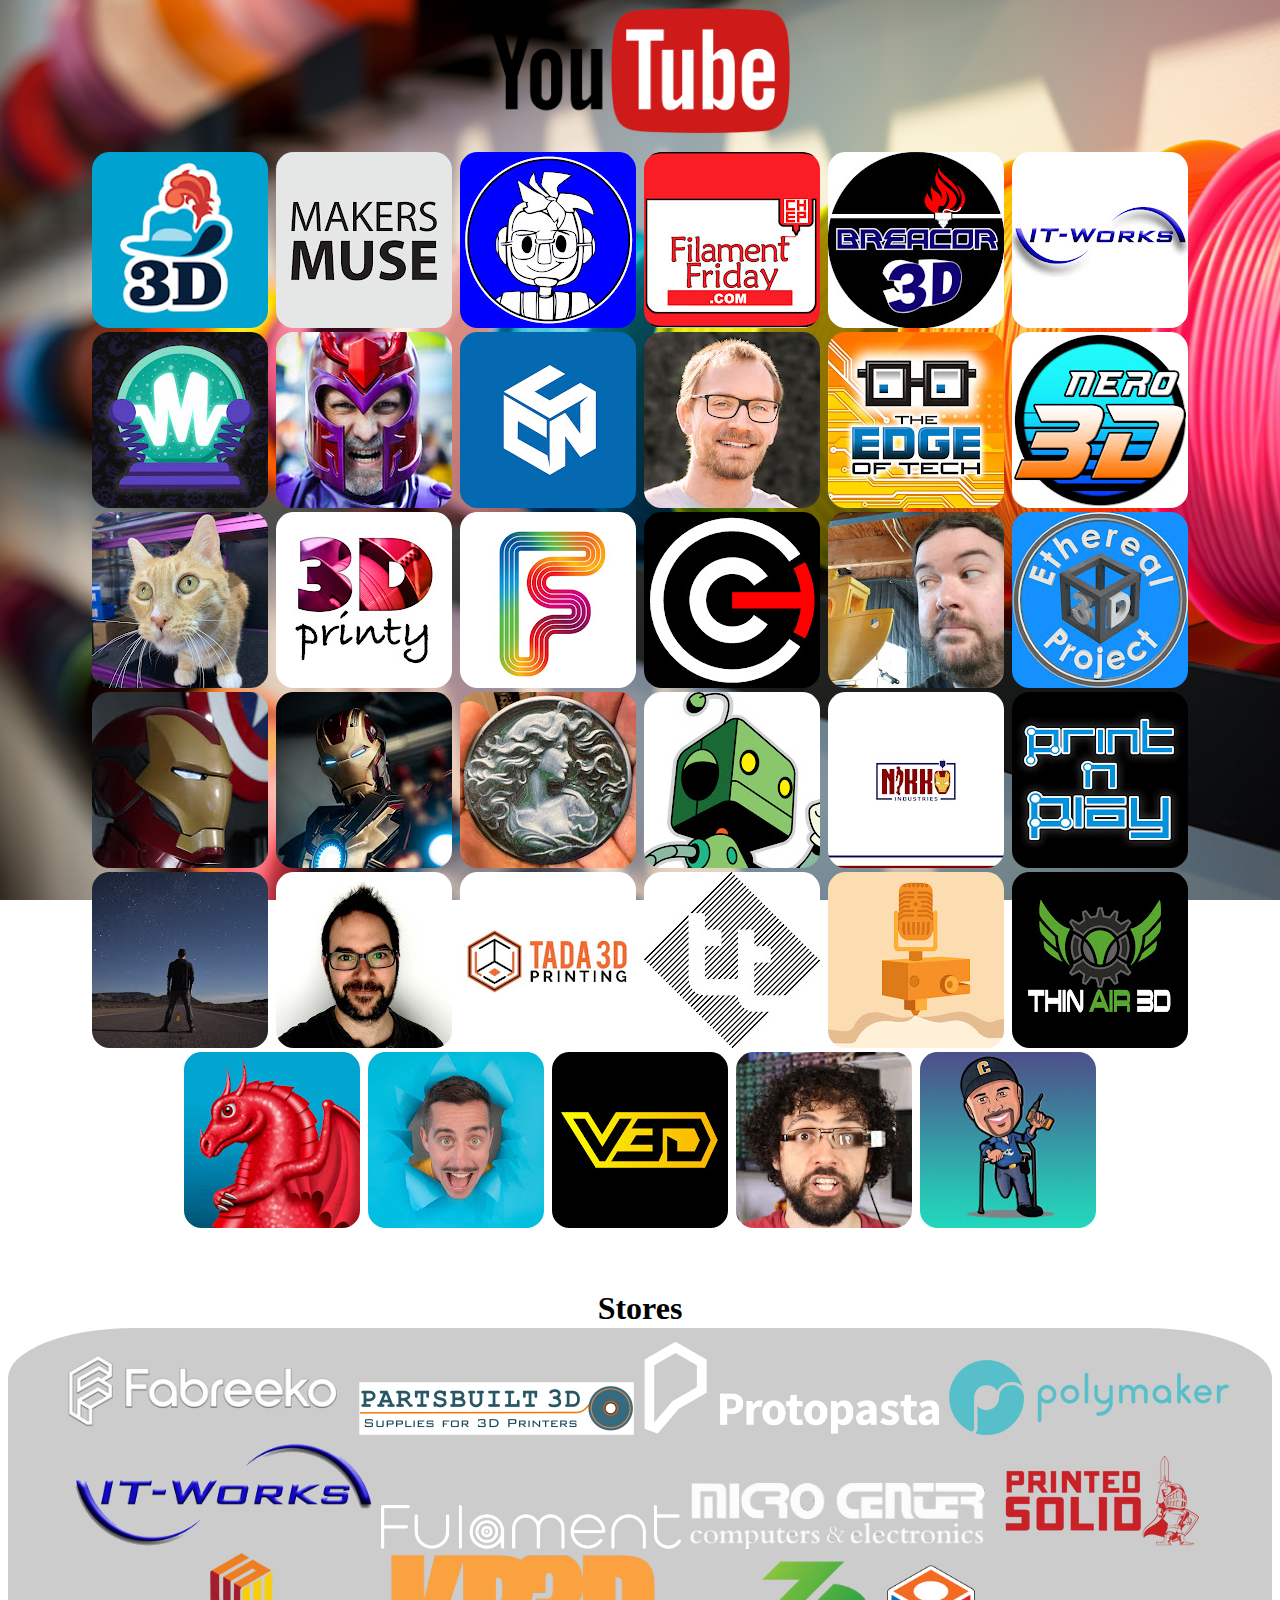
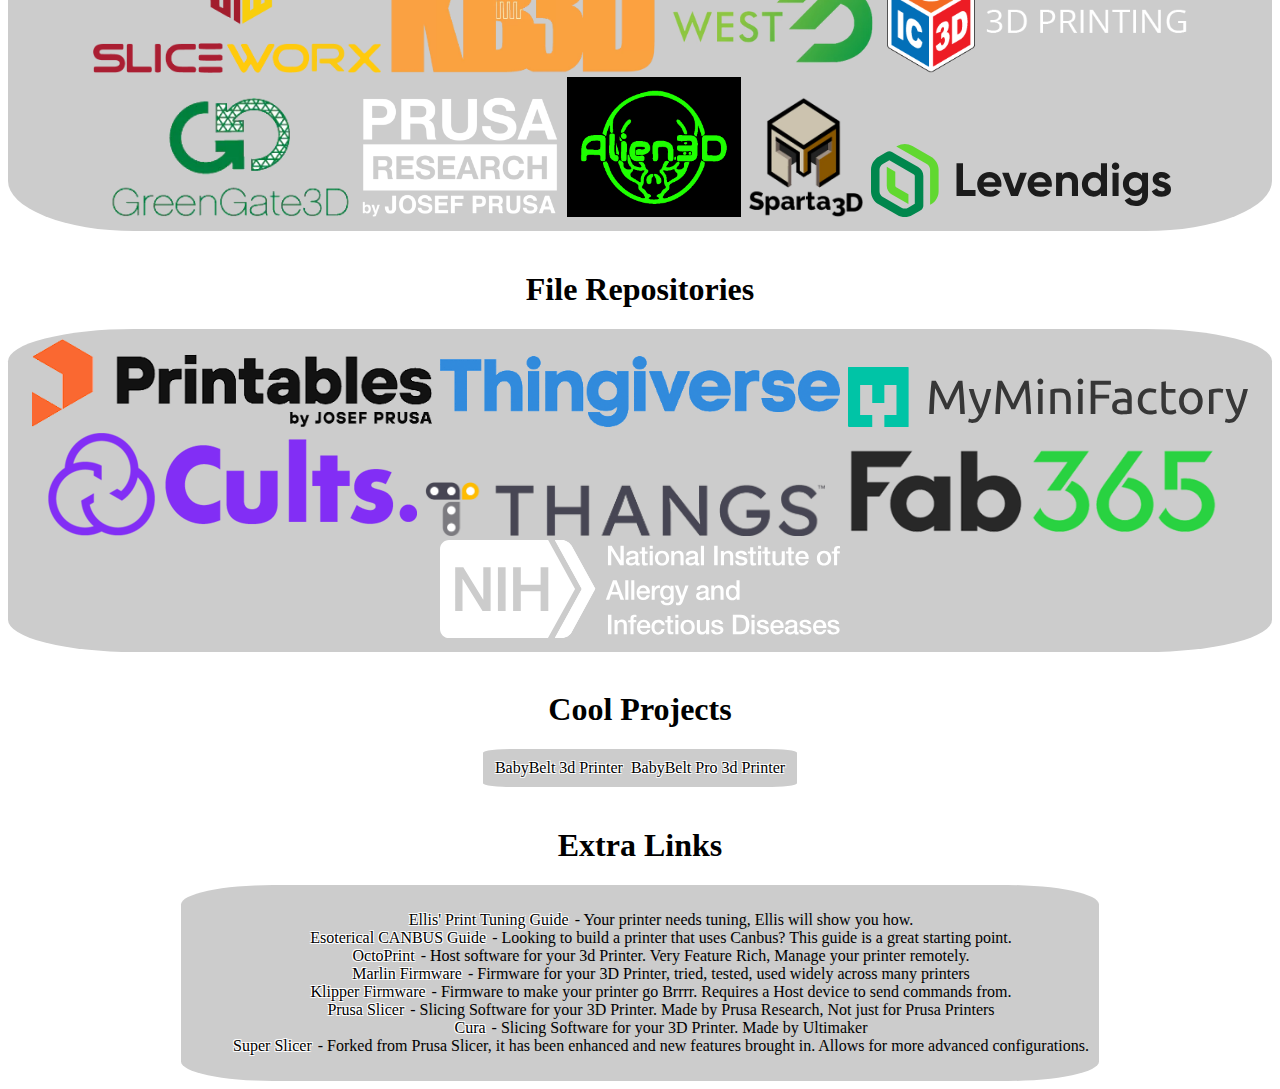
==== commit bcacf06e: "Fix Typo, more Links, Link Descriptions" ====
--- a/3dp/index.html
+++ b/3dp/index.html
@@ -109,14 +109,18 @@
 <br/><br/>
 
 <H1 class="text-with-outline">Extra Links</H1>
-<div class="row-cols-5 gray-bg">
-	<A HREF="https://ellis3dp.com/Print-Tuning-Guide/">Ellis' Print Tuning Guide</A>
-	<A HREF="https://canbus.esoterical.online/">Espterical CANBUS Guide</A>
-	<A HREF="https://octoprint.org/">OctoPrint</A>
-	<A HREF="https://marlinfw.org/">Marlin Firmware</A>
-	<A HREF="https://www.klipper3d.org/">Klipper Firmware</A>
-	<A HREF="https://www.prusa3d.com/page/prusaslicer_424/">Prusa Slicer</A>
-	<A HREF="https://ultimaker.com/software/ultimaker-cura/">Cura</A>
+<div class="row gray-bg">
+	<ul class="row" style="list-style: none;">
+		<li class="col-md-4 pb-3"><A HREF="https://ellis3dp.com/Print-Tuning-Guide/">Ellis' Print Tuning Guide</A> - Your printer needs tuning, Ellis will show you how.</li>
+		<li class="col-md-4 pb-3"><A HREF="https://canbus.esoterical.online/">Esoterical CANBUS Guide</A> - Looking to build a printer that uses Canbus? This guide is a great starting point.</li>
+		<li class="col-md-4 pb-3"><A HREF="https://octoprint.org/">OctoPrint</A> - Host software for  your 3d Printer. Very Feature Rich, Manage your printer remotely.</li>
+		<li class="col-md-4 pb-3"><A HREF="https://marlinfw.org/">Marlin Firmware</A> - Firmware for your 3D Printer, tried, tested, used widely across many printers</li>
+		<li class="col-md-4 pb-3"><A HREF="https://www.klipper3d.org/">Klipper Firmware</A> - Firmware to make your printer go Brrrr. Requires a Host device to send commands from. </li>
+		<li class="col-md-4 pb-3"><A HREF="https://www.prusa3d.com/page/prusaslicer_424/">Prusa Slicer</A> - Slicing Software for your 3D Printer. Made by Prusa Research, Not just for Prusa Printers</li>
+		<li class="col-md-4 pb-3"><A HREF="https://ultimaker.com/software/ultimaker-cura/">Cura</A> - Slicing Software for your 3D Printer. Made by Ultimaker </li>
+		<li class="col-md-4 pb-3"><A HREF="https://github.com/supermerill/SuperSlicer">Super Slicer</A> - Forked from Prusa Slicer, it has been enhanced and new features brought in. Allows for more advanced configurations.</li>
+	</ul>
+
 </div>
 </div>
 
--- a/3dp/css/style.css
+++ b/3dp/css/style.css
@@ -49,7 +49,7 @@
 
 
 	.repoimg {
-		max-width: 500px !important;
+		max-width: 400px;
 		height: auto;
 
 	}
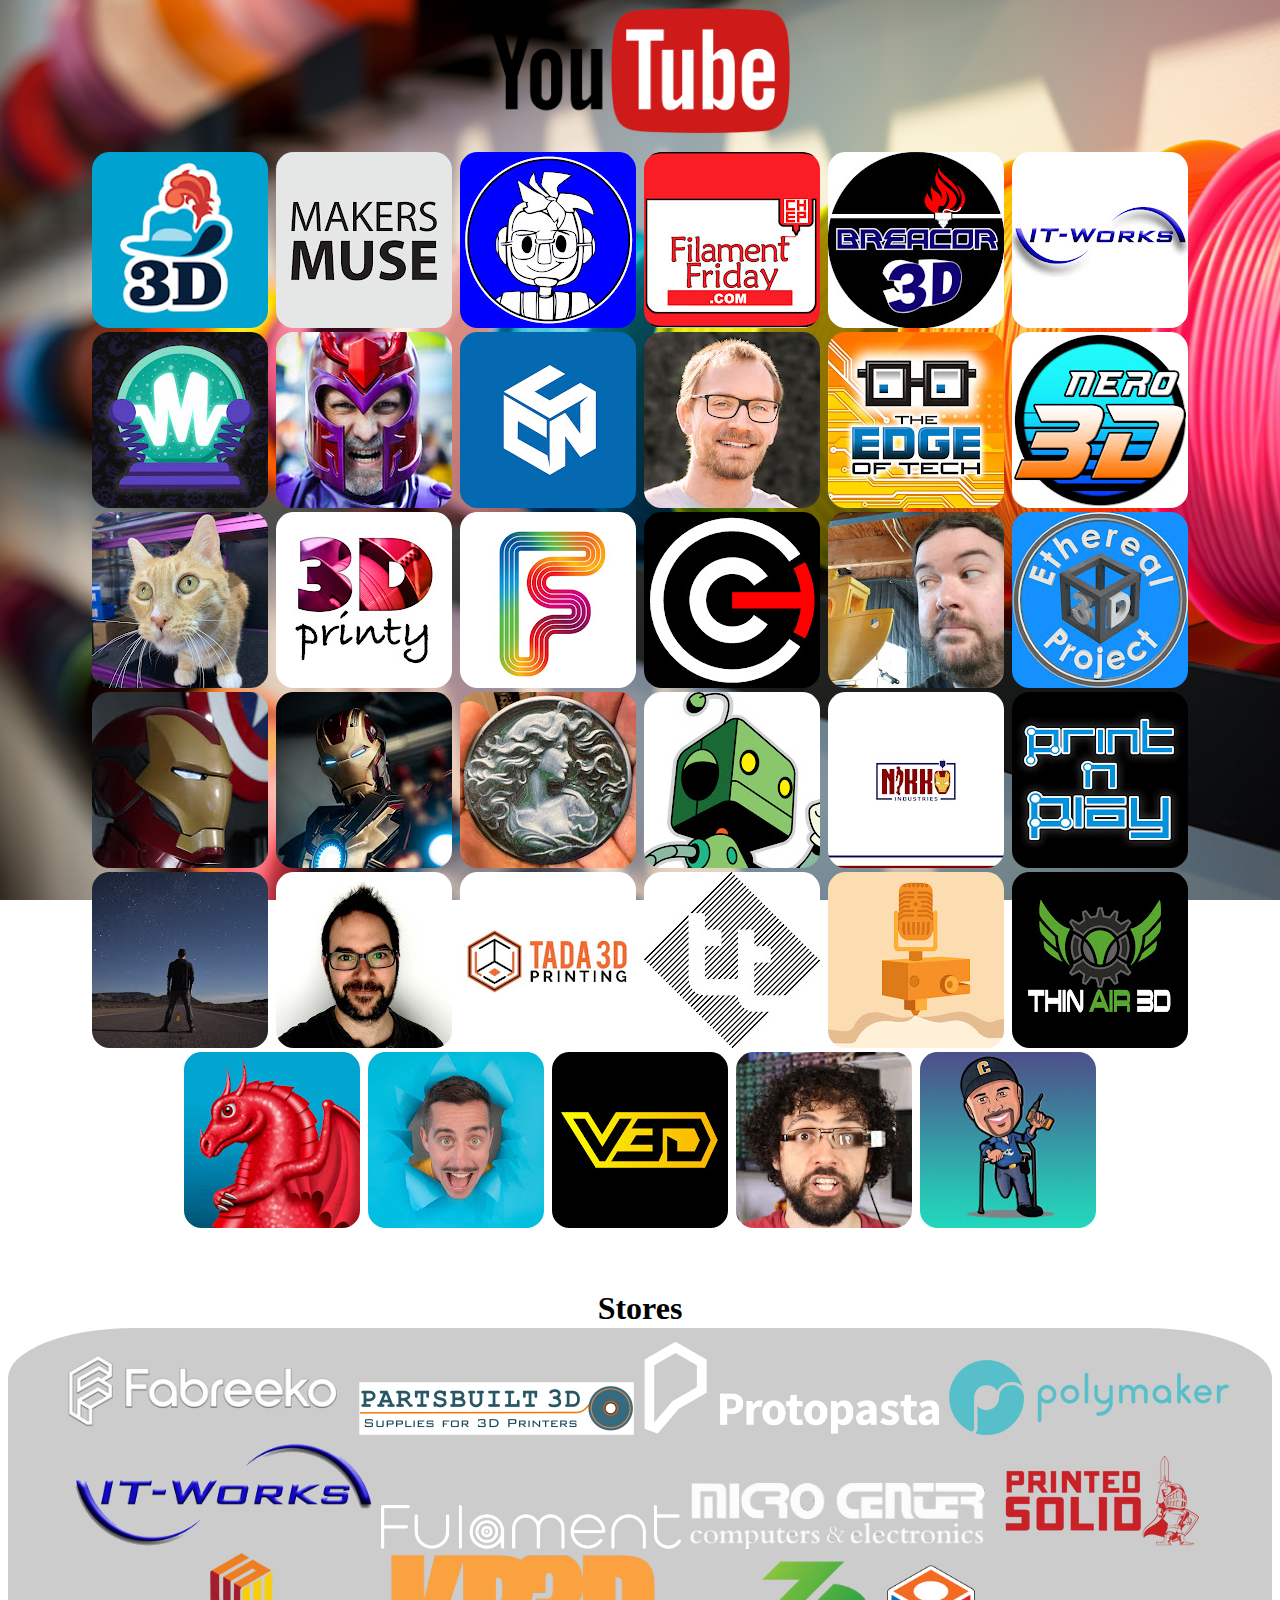
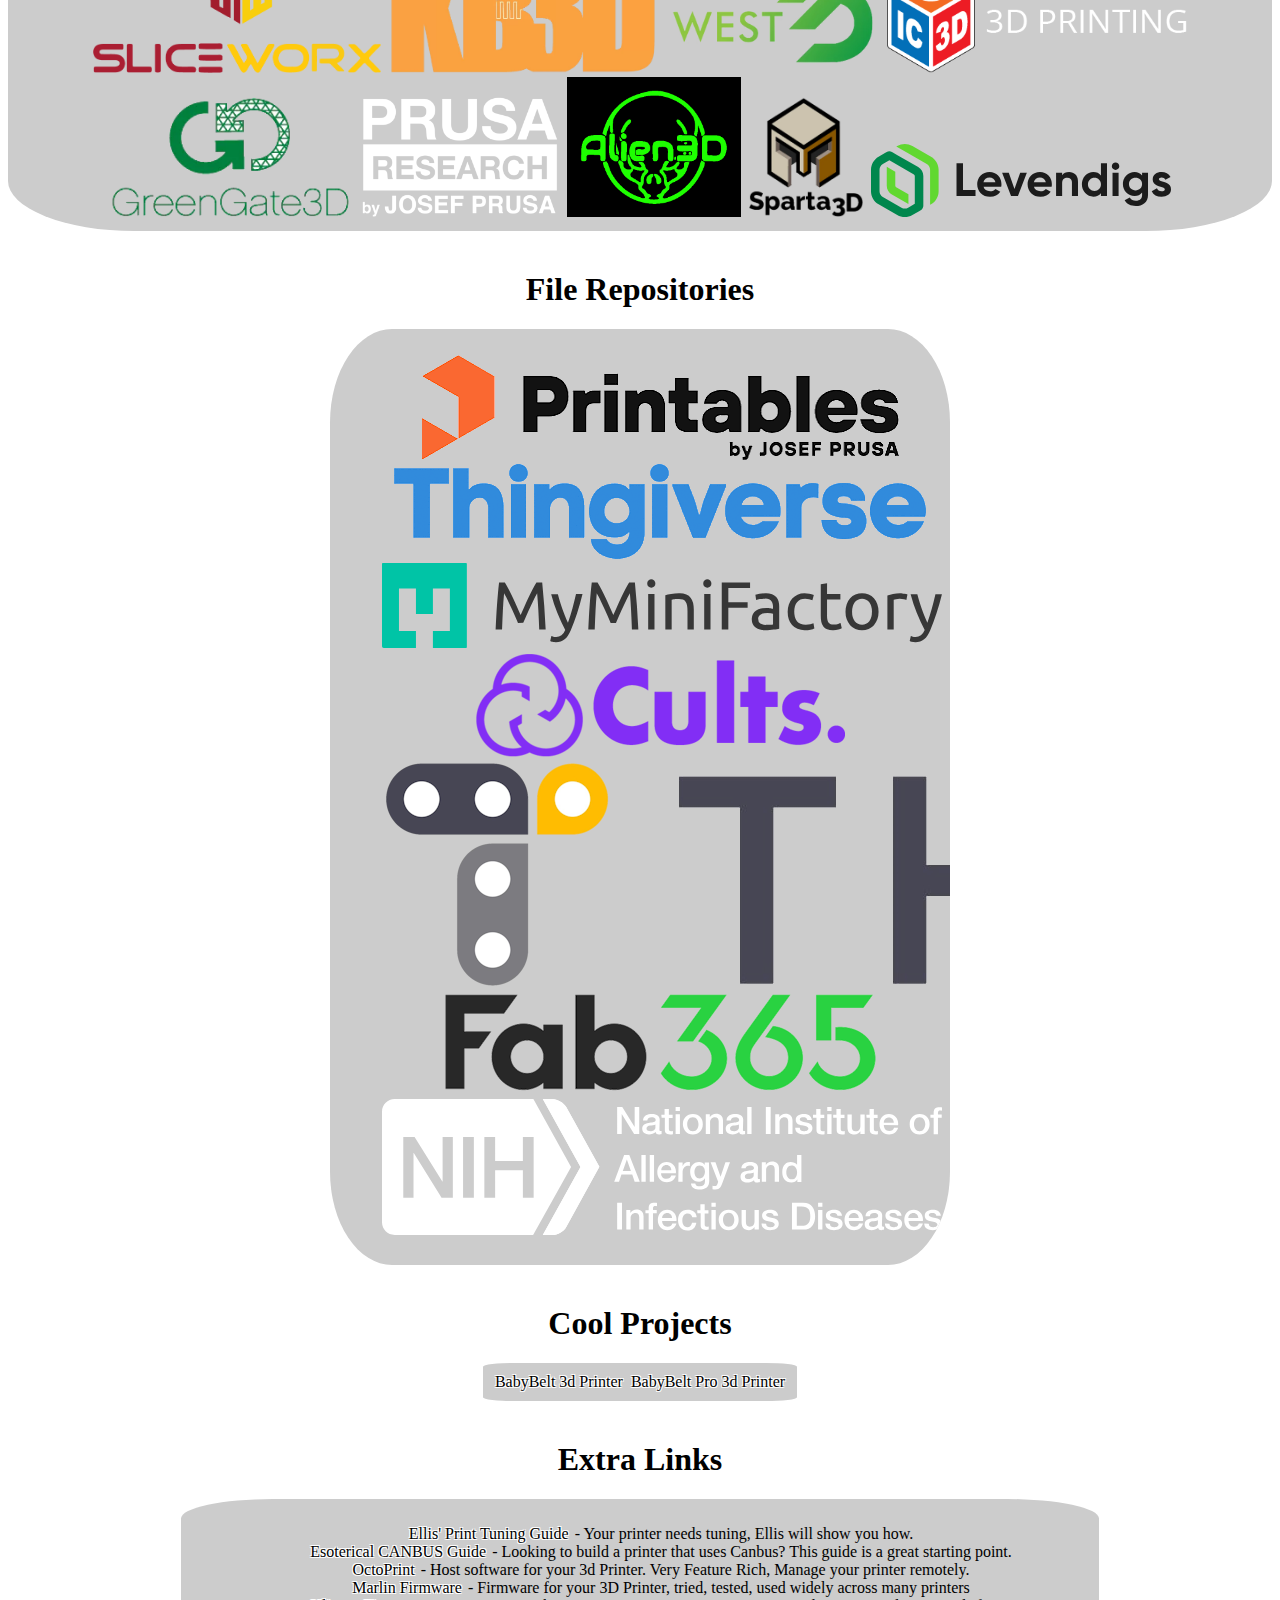
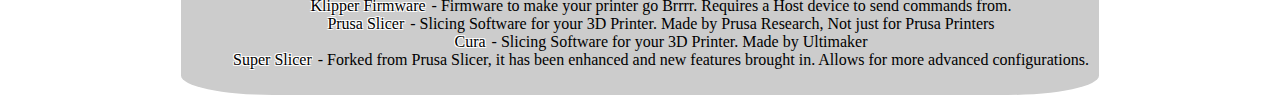
==== commit 3e71b5b3: "Correct Issue with Repo Images not fitting the page on mobile" ====
--- a/3dp/index.html
+++ b/3dp/index.html
@@ -88,14 +88,16 @@
     
 <div class="center-wrapper">
 <H1 class="text-with-outline">File Repositories</H1>
-<div class="row-cols-2 gray-bg">
-	<A HREF="https://www.printables.com"><IMG class="repoimg pb-2 pr-2" src="./img/repo/printables.png" alt=""></A>
-	<A HREF="https://www.thingiverse.com/"><IMG class="repoimg pb-2 pr-2" src="./img/repo/thingiverse.png" alt=""></A>
-	<A HREF="https://www.myminifactory.com/"><IMG class="repoimg pb-2 pr-2" src="./img/repo/myminifactory.svg" alt=""></A>
-	<A HREF="https://cults3d.com/"><IMG class="repoimg pb-2 pr-2" src="./img/repo/cults3d-smlogo.png" alt=""></A>
-	<A HREF="https://thangs.com/"><IMG class="repoimg pb-2 pr-2" src="./img/repo/thangs-smlogo.png" alt=""></A>
-	<A HREF="https://fab365.net/"><IMG class="repoimg pb-2 pr-2" src="./img/repo/fab365-smlogo.png" alt=""></A>
-	<A HREF="https://3d.nih.gov/discover?sort=date_desc"><IMG class="repoimg pb-2 pr-2" src="./img/repo/niaid-logo-white.svg" alt=""></A>
+<div class="row-cols-1 gray-bg repoimg">
+	<ul class="row" style="list-style: none;">
+		<li class="pb-3"><A HREF="https://www.printables.com"><IMG class="img-fluid pb-2 pr-2" src="./img/repo/printables.png" alt=""></A></li>
+		<li class="pb-3"><A HREF="https://www.thingiverse.com/"><IMG class="img-fluid pb-2 pr-2" src="./img/repo/thingiverse.png" alt=""></A></li>
+		<li class="pb-3"><A HREF="https://www.myminifactory.com/"><IMG class="img-fluid pb-2 pr-2" src="./img/repo/myminifactory.svg" alt=""></A></li>
+		<li class="pb-3"><A HREF="https://cults3d.com/"><IMG class="img-fluid pb-2 pr-2" src="./img/repo/cults3d-smlogo.png" alt=""></A></li>
+		<li class="pb-3"><A HREF="https://thangs.com/"><IMG class="img-fluid pb-2 pr-2" src="./img/repo/thangs-smlogo.png" alt=""></A></li>
+		<li class="pb-3"><A HREF="https://fab365.net/"><IMG class="img-fluid pb-2 pr-2" src="./img/repo/fab365-smlogo.png" alt=""></A></li>
+		<li class="pb-3"><A HREF="https://3d.nih.gov/discover?sort=date_desc"><IMG class="img-fluid pb-2 pr-2" src="./img/repo/niaid-logo-white.svg" alt=""></A></li>
+	</ul>
 </div>
 
 <br/><br/>
--- a/3dp/css/style.css
+++ b/3dp/css/style.css
@@ -49,7 +49,7 @@
 
 
 	.repoimg {
-		max-width: 400px;
+		max-width: 600px;
 		height: auto;
 
 	}
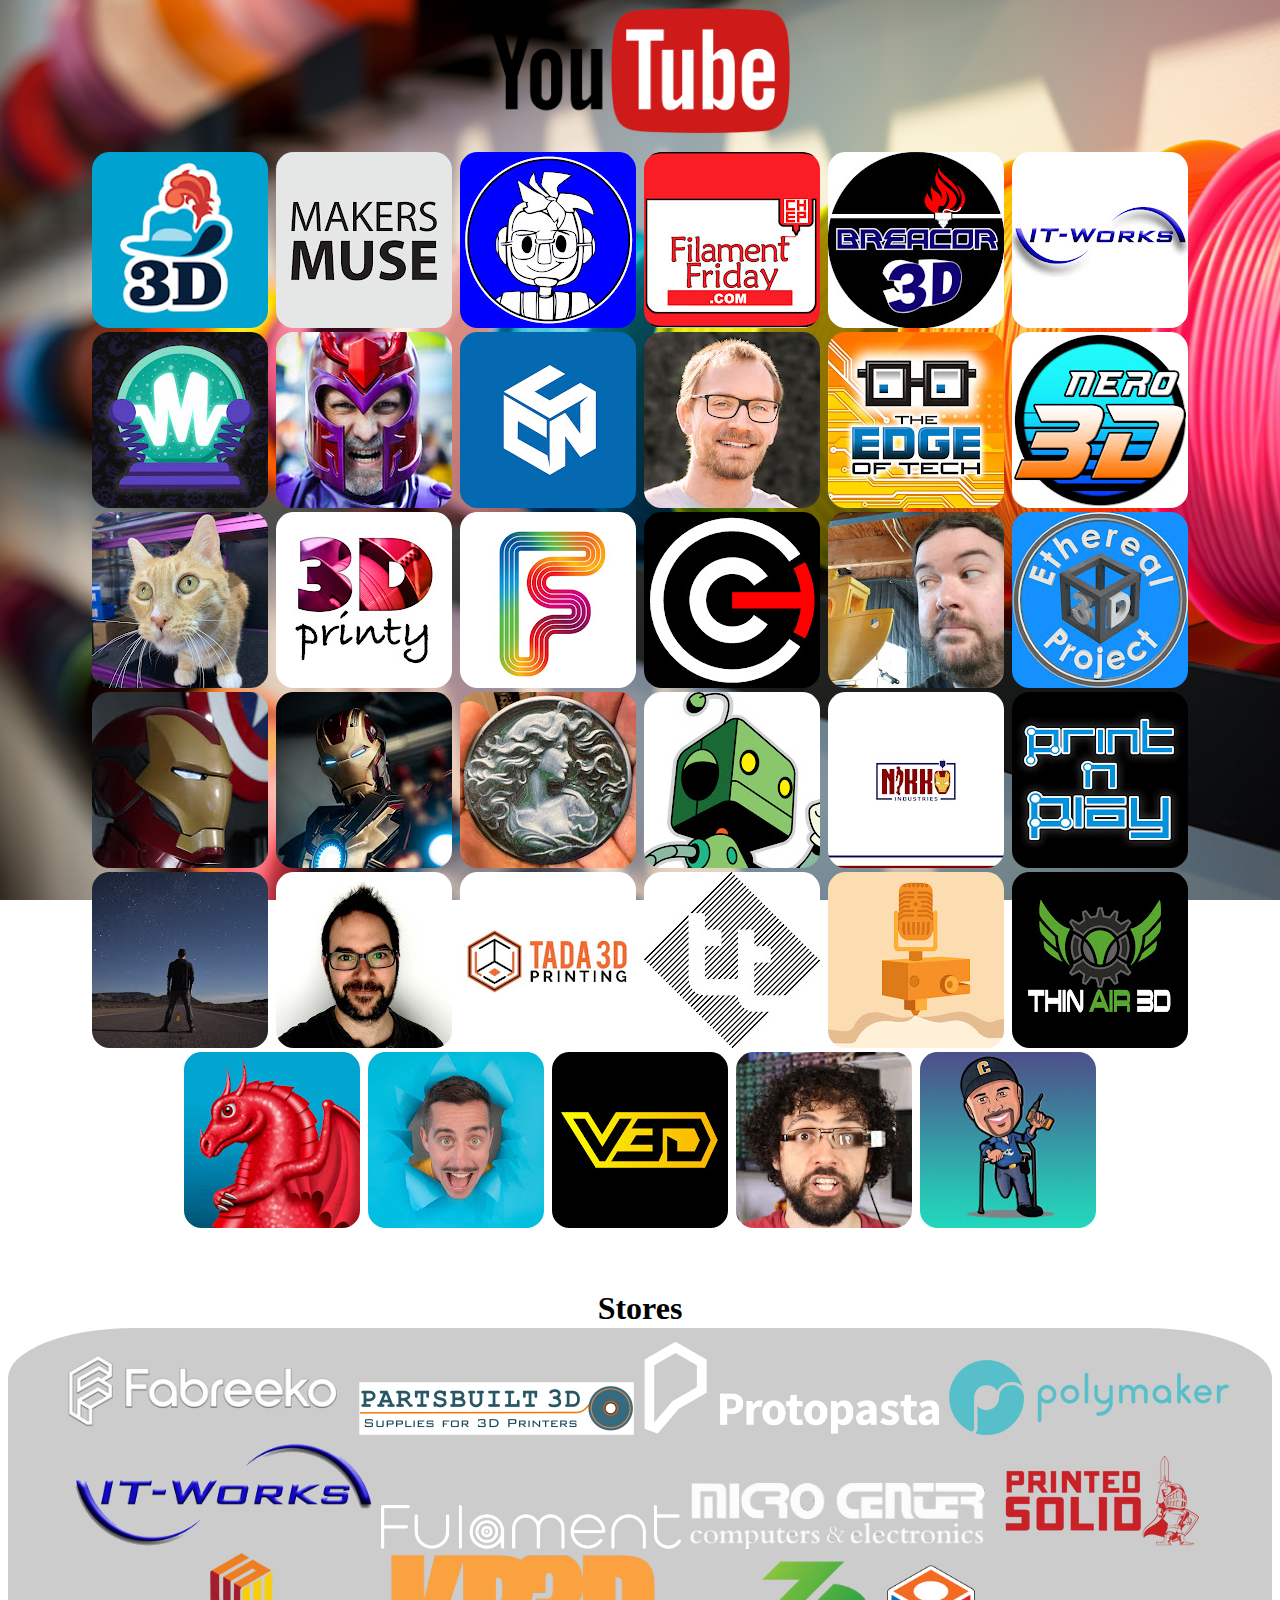
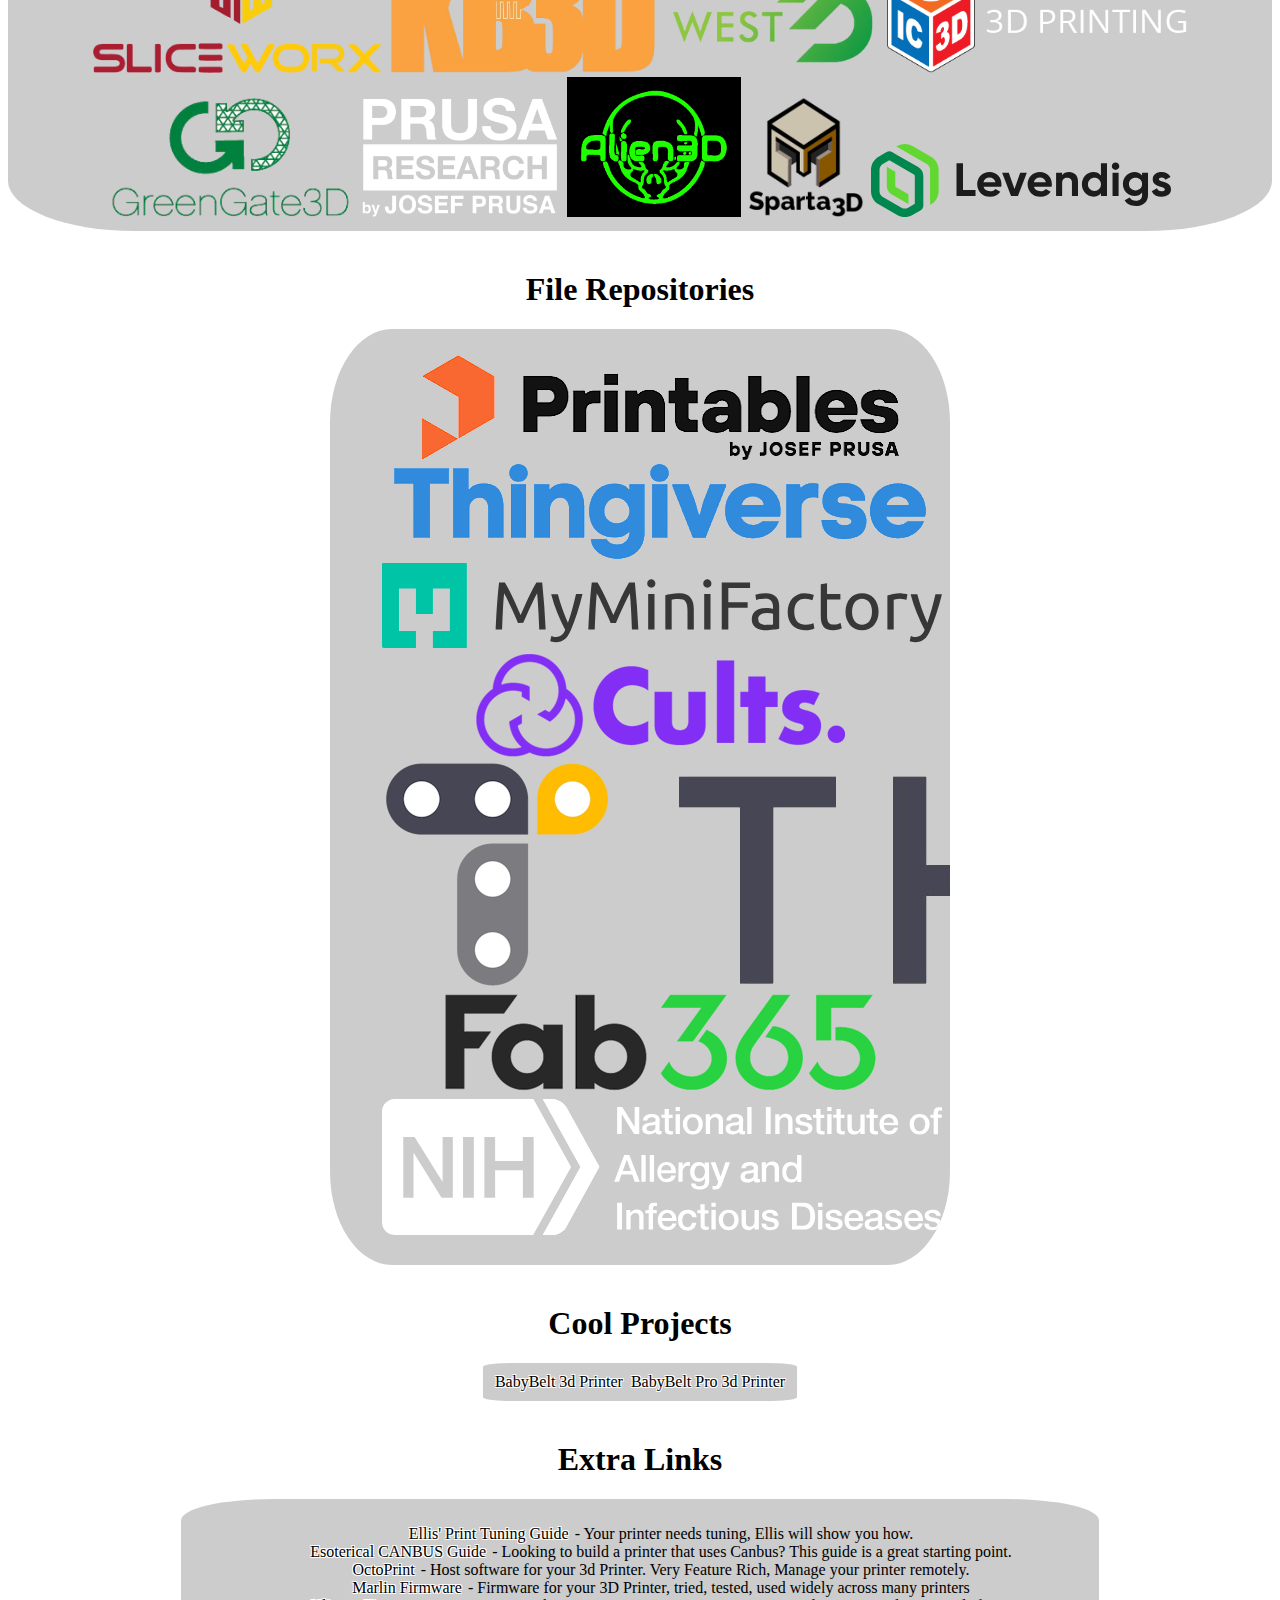
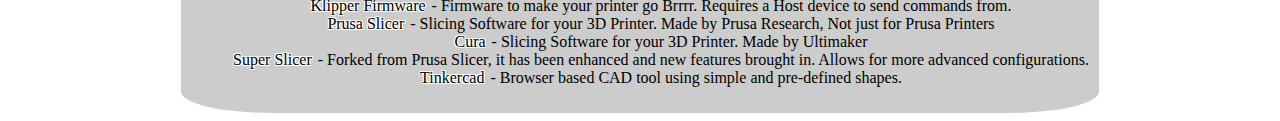
==== commit b3272e35: "Add Tinkercad to the Extra Links Section" ====
--- a/3dp/index.html
+++ b/3dp/index.html
@@ -121,6 +121,7 @@
 		<li class="col-md-4 pb-3"><A HREF="https://www.prusa3d.com/page/prusaslicer_424/">Prusa Slicer</A> - Slicing Software for your 3D Printer. Made by Prusa Research, Not just for Prusa Printers</li>
 		<li class="col-md-4 pb-3"><A HREF="https://ultimaker.com/software/ultimaker-cura/">Cura</A> - Slicing Software for your 3D Printer. Made by Ultimaker </li>
 		<li class="col-md-4 pb-3"><A HREF="https://github.com/supermerill/SuperSlicer">Super Slicer</A> - Forked from Prusa Slicer, it has been enhanced and new features brought in. Allows for more advanced configurations.</li>
+		<li class="col-md-4 pb-3"><A HREF="https://www.tinkercad.com/">Tinkercad</A> - Browser based CAD tool using simple and pre-defined shapes. </li>
 	</ul>
 
 </div>
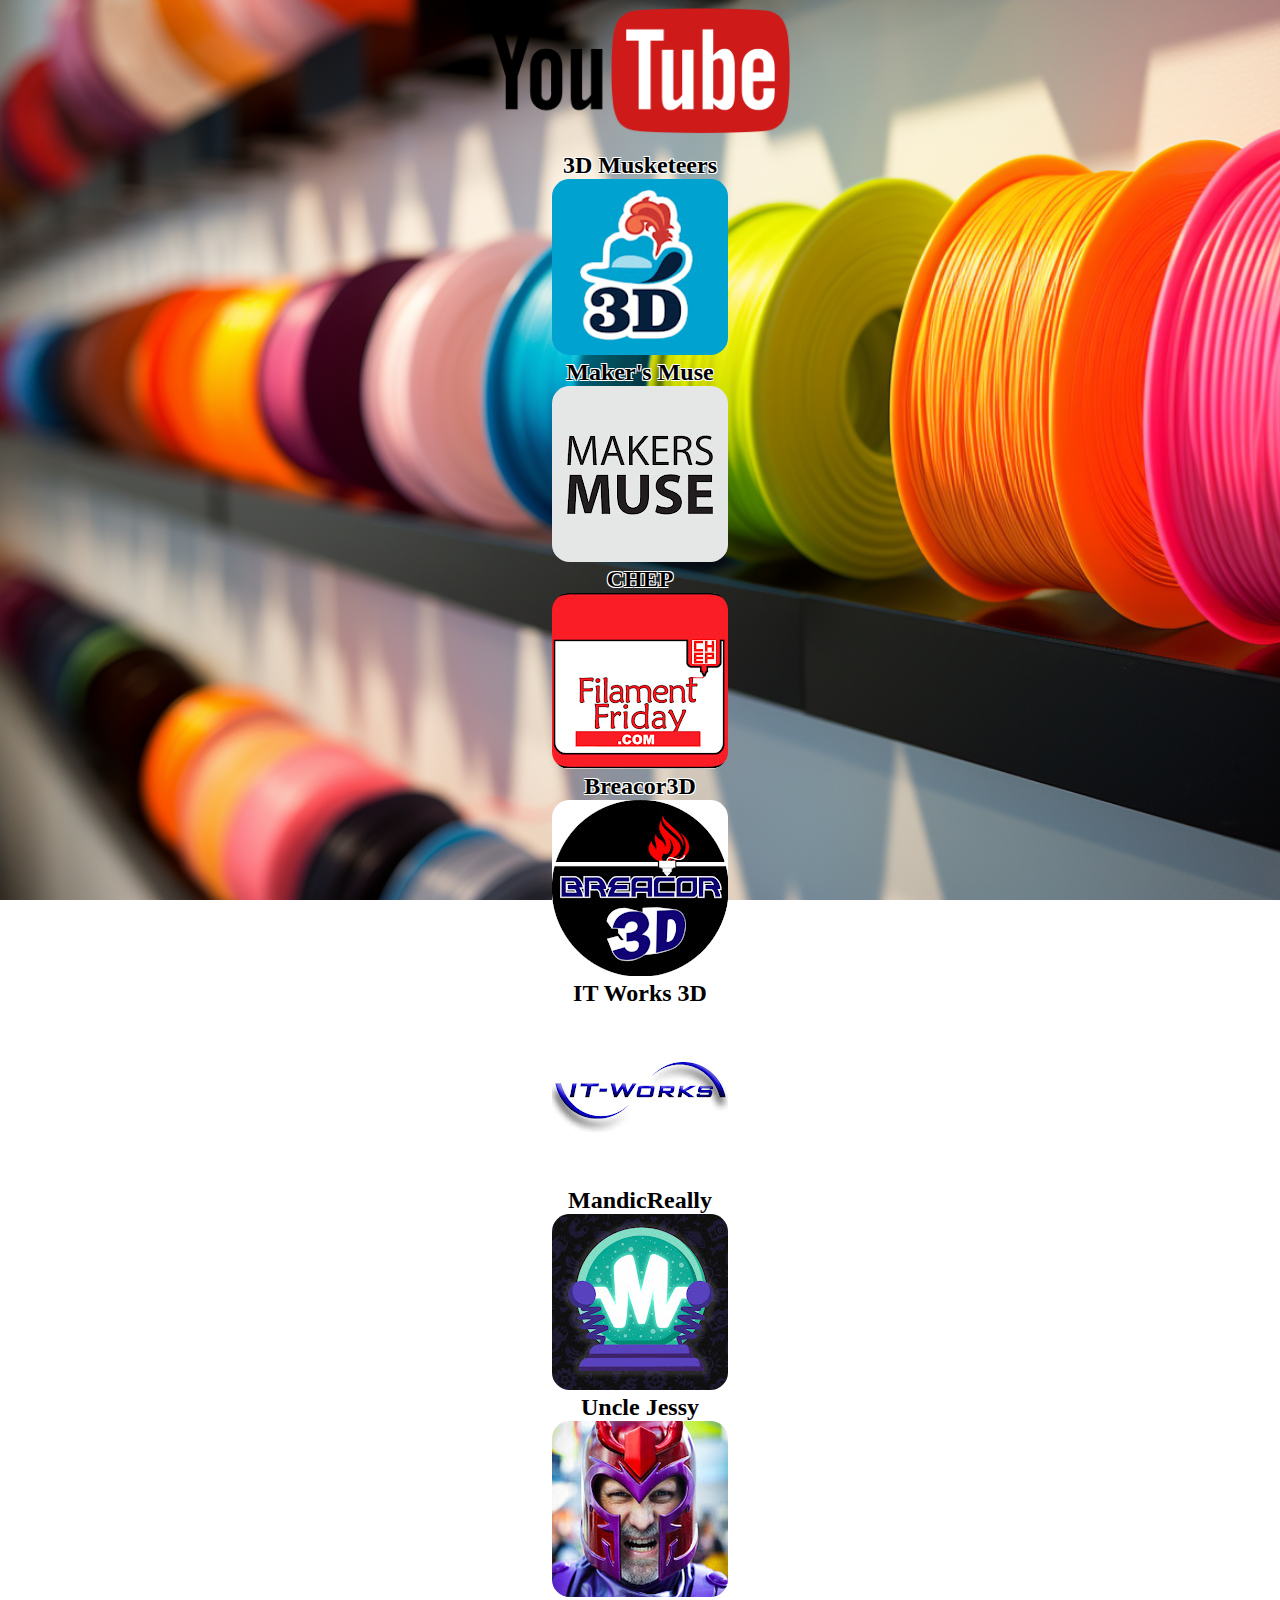
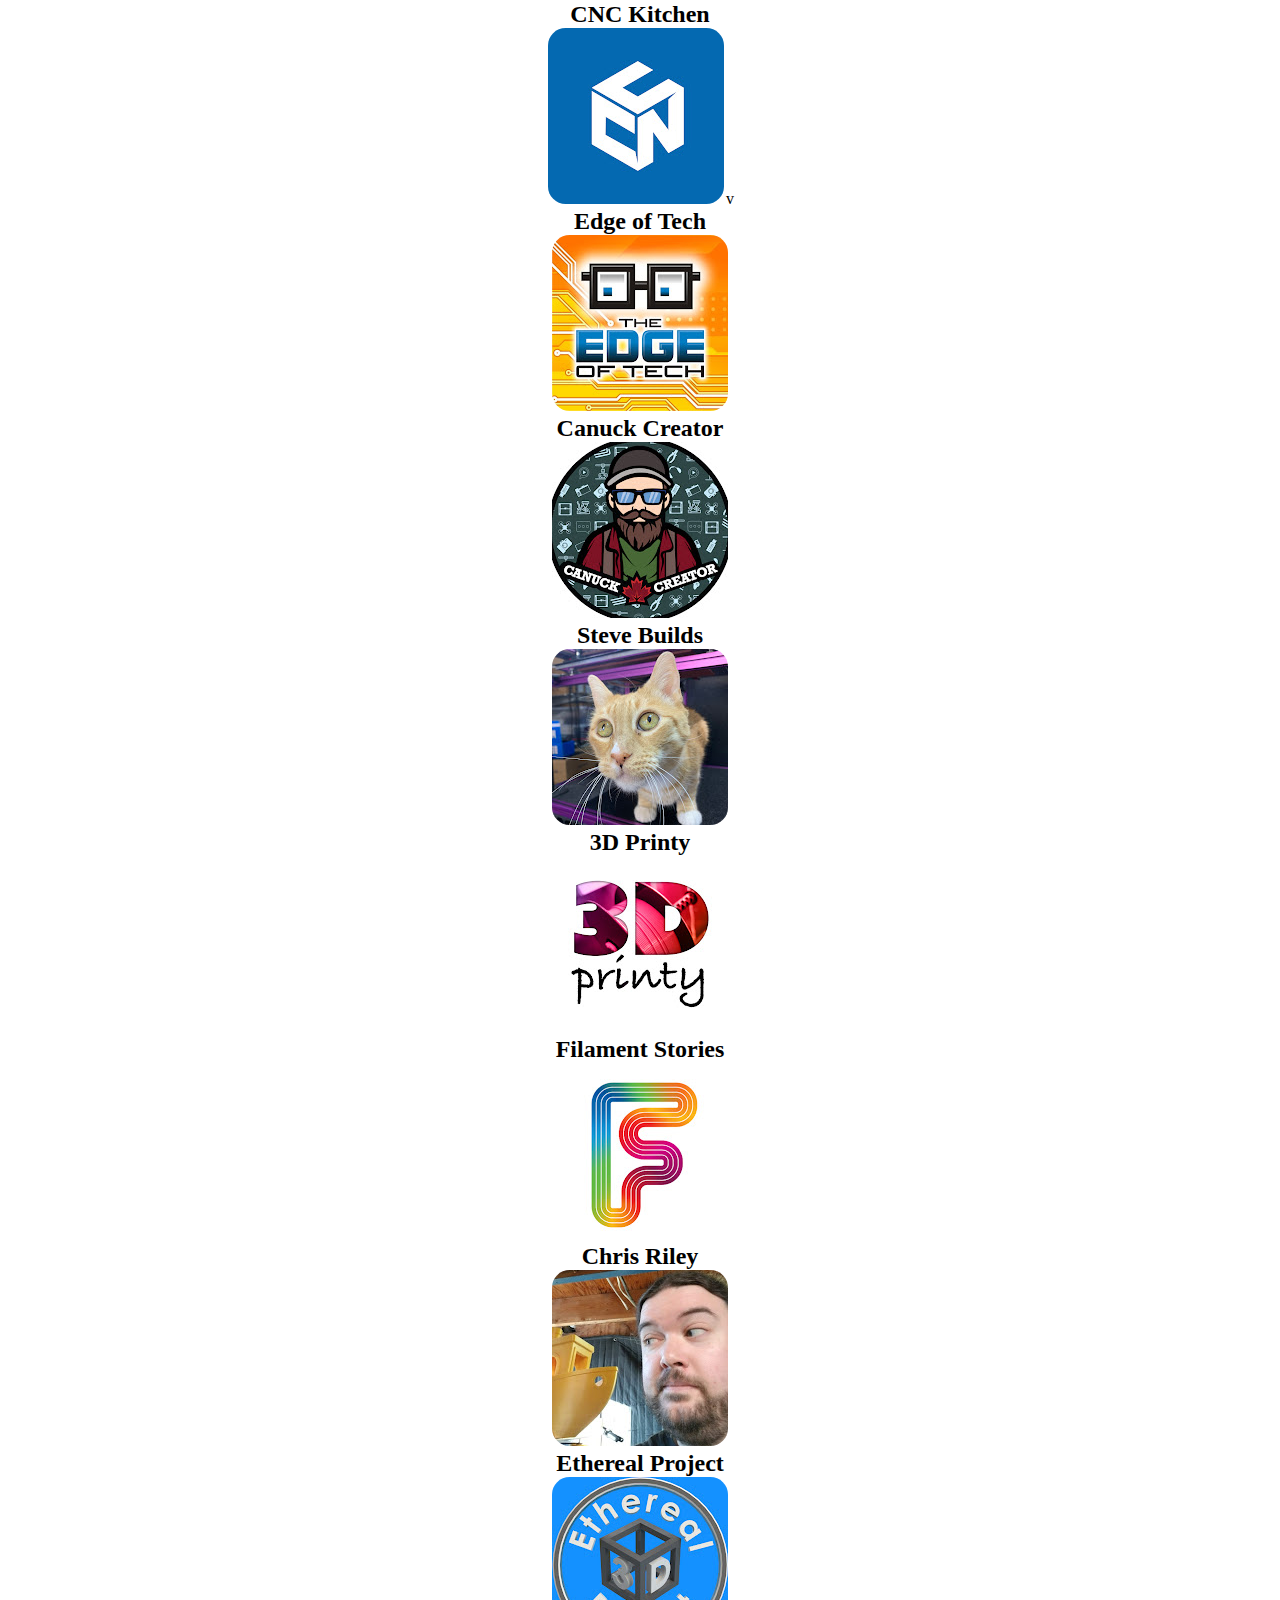
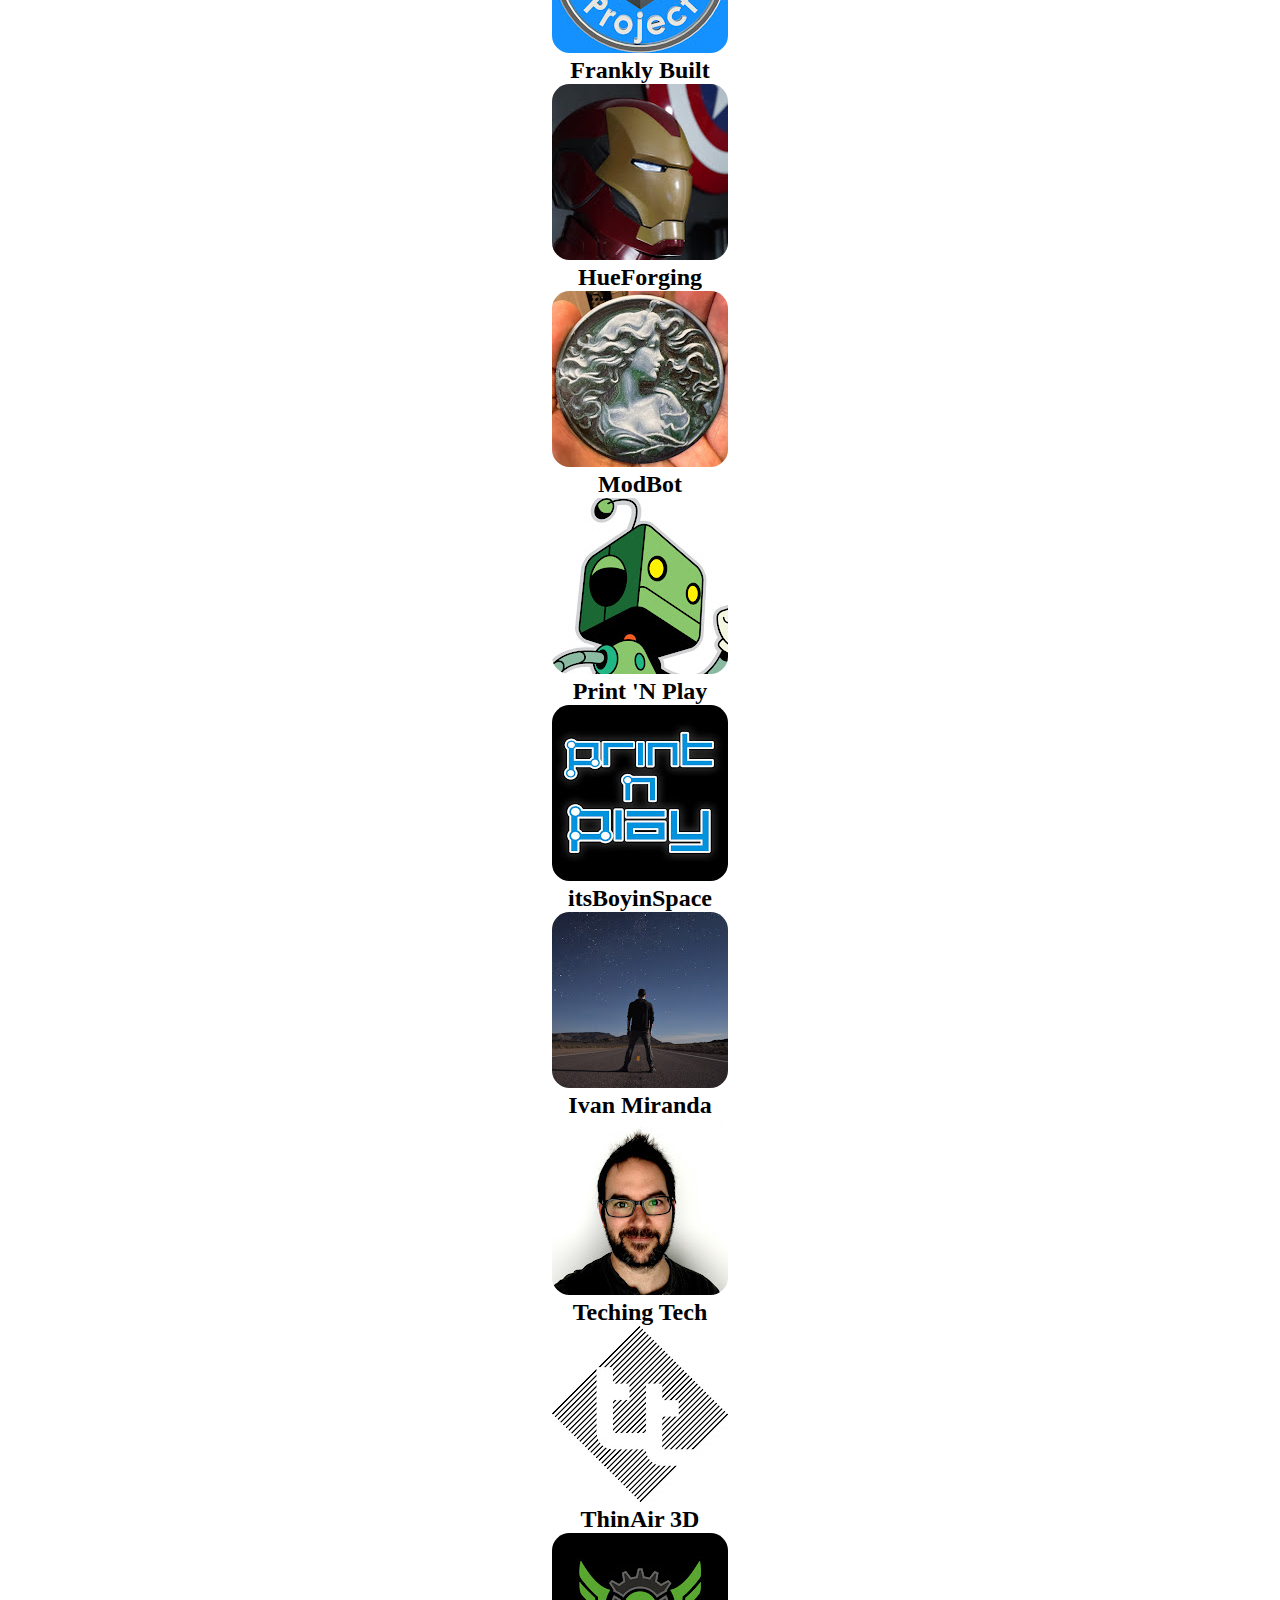
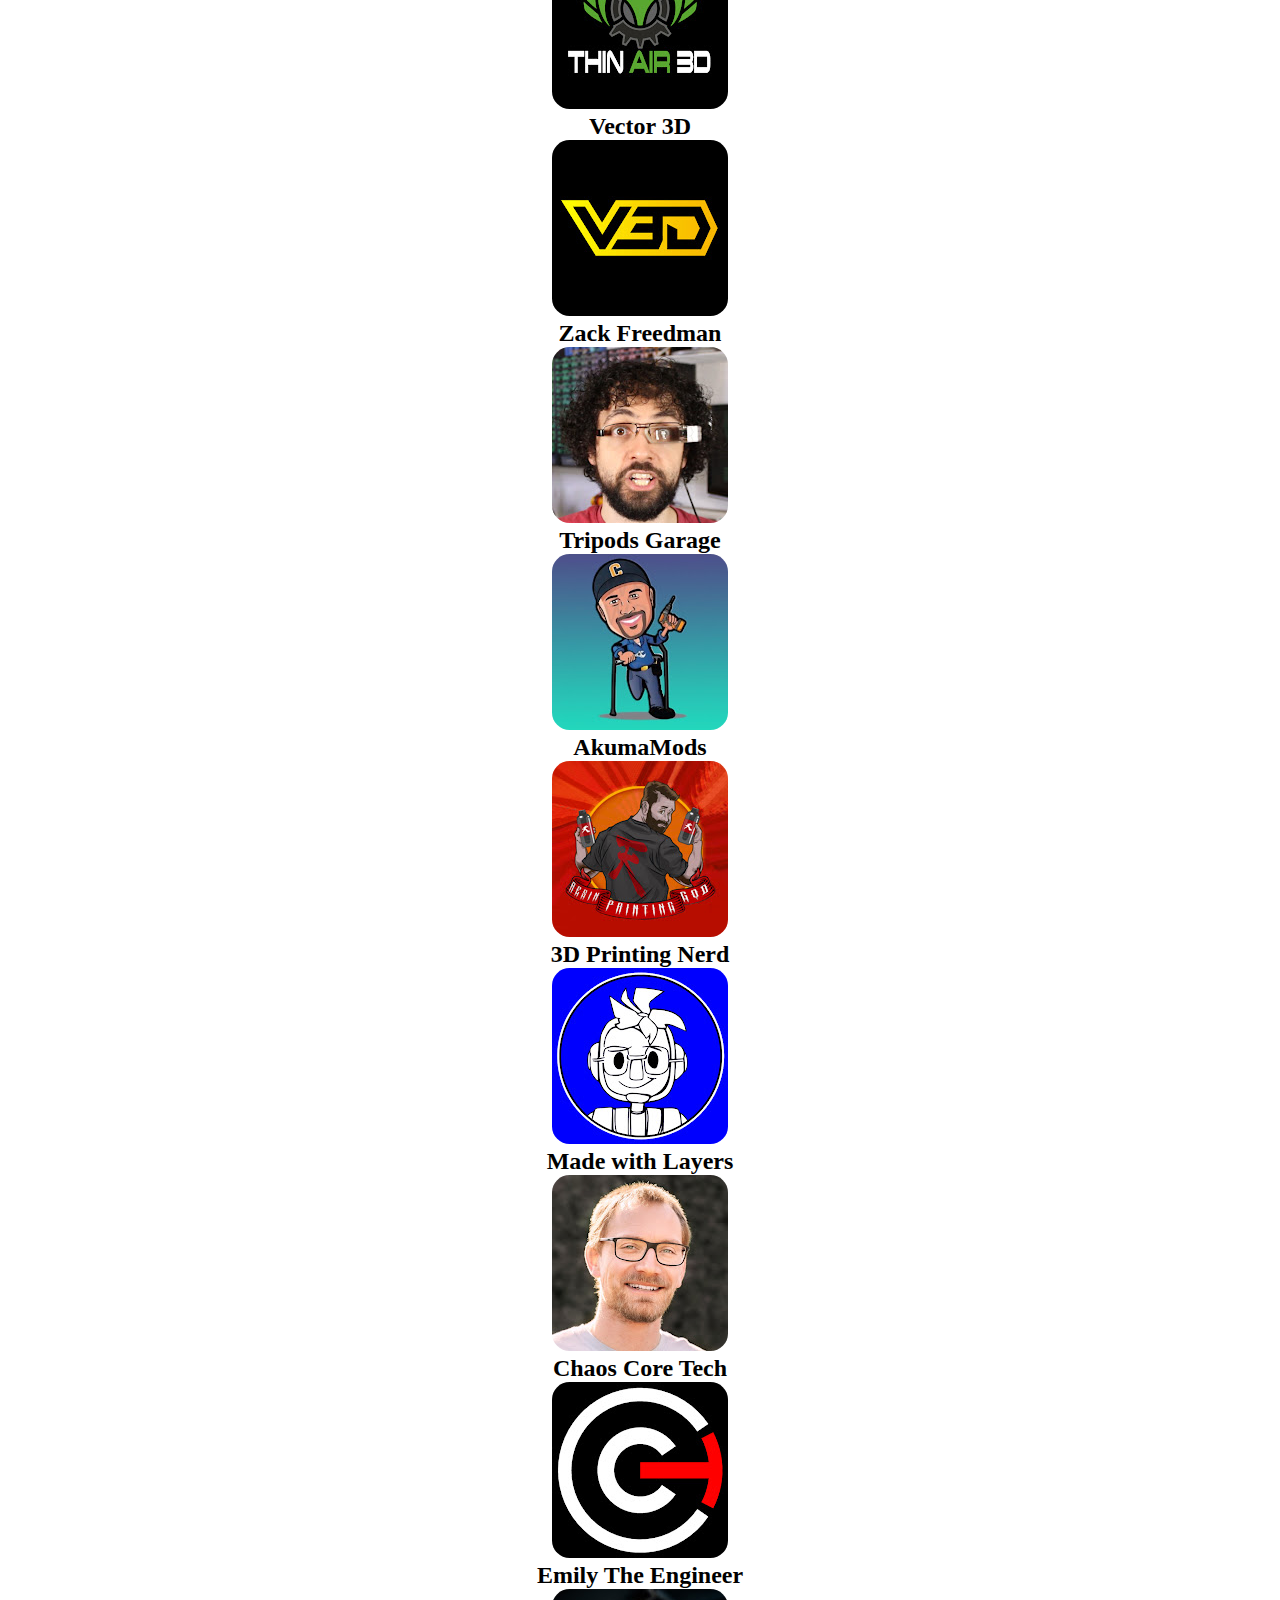
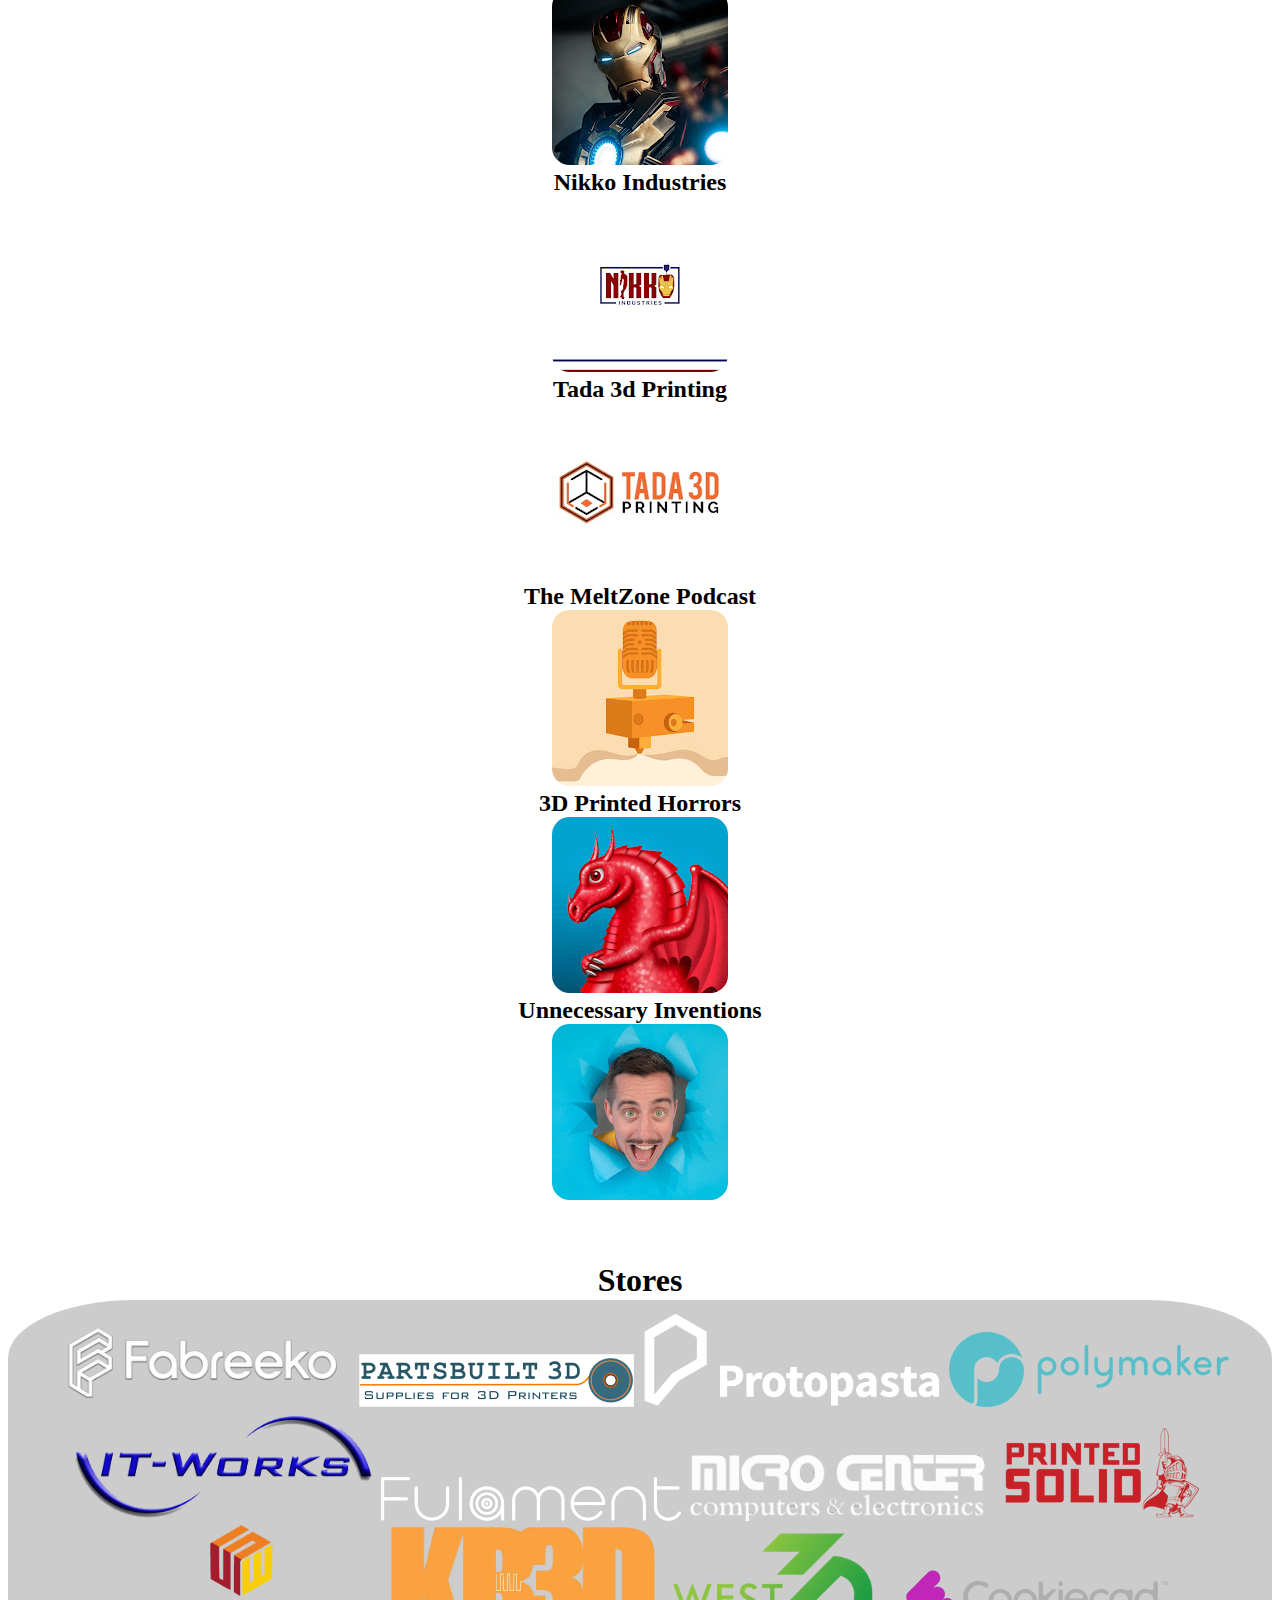
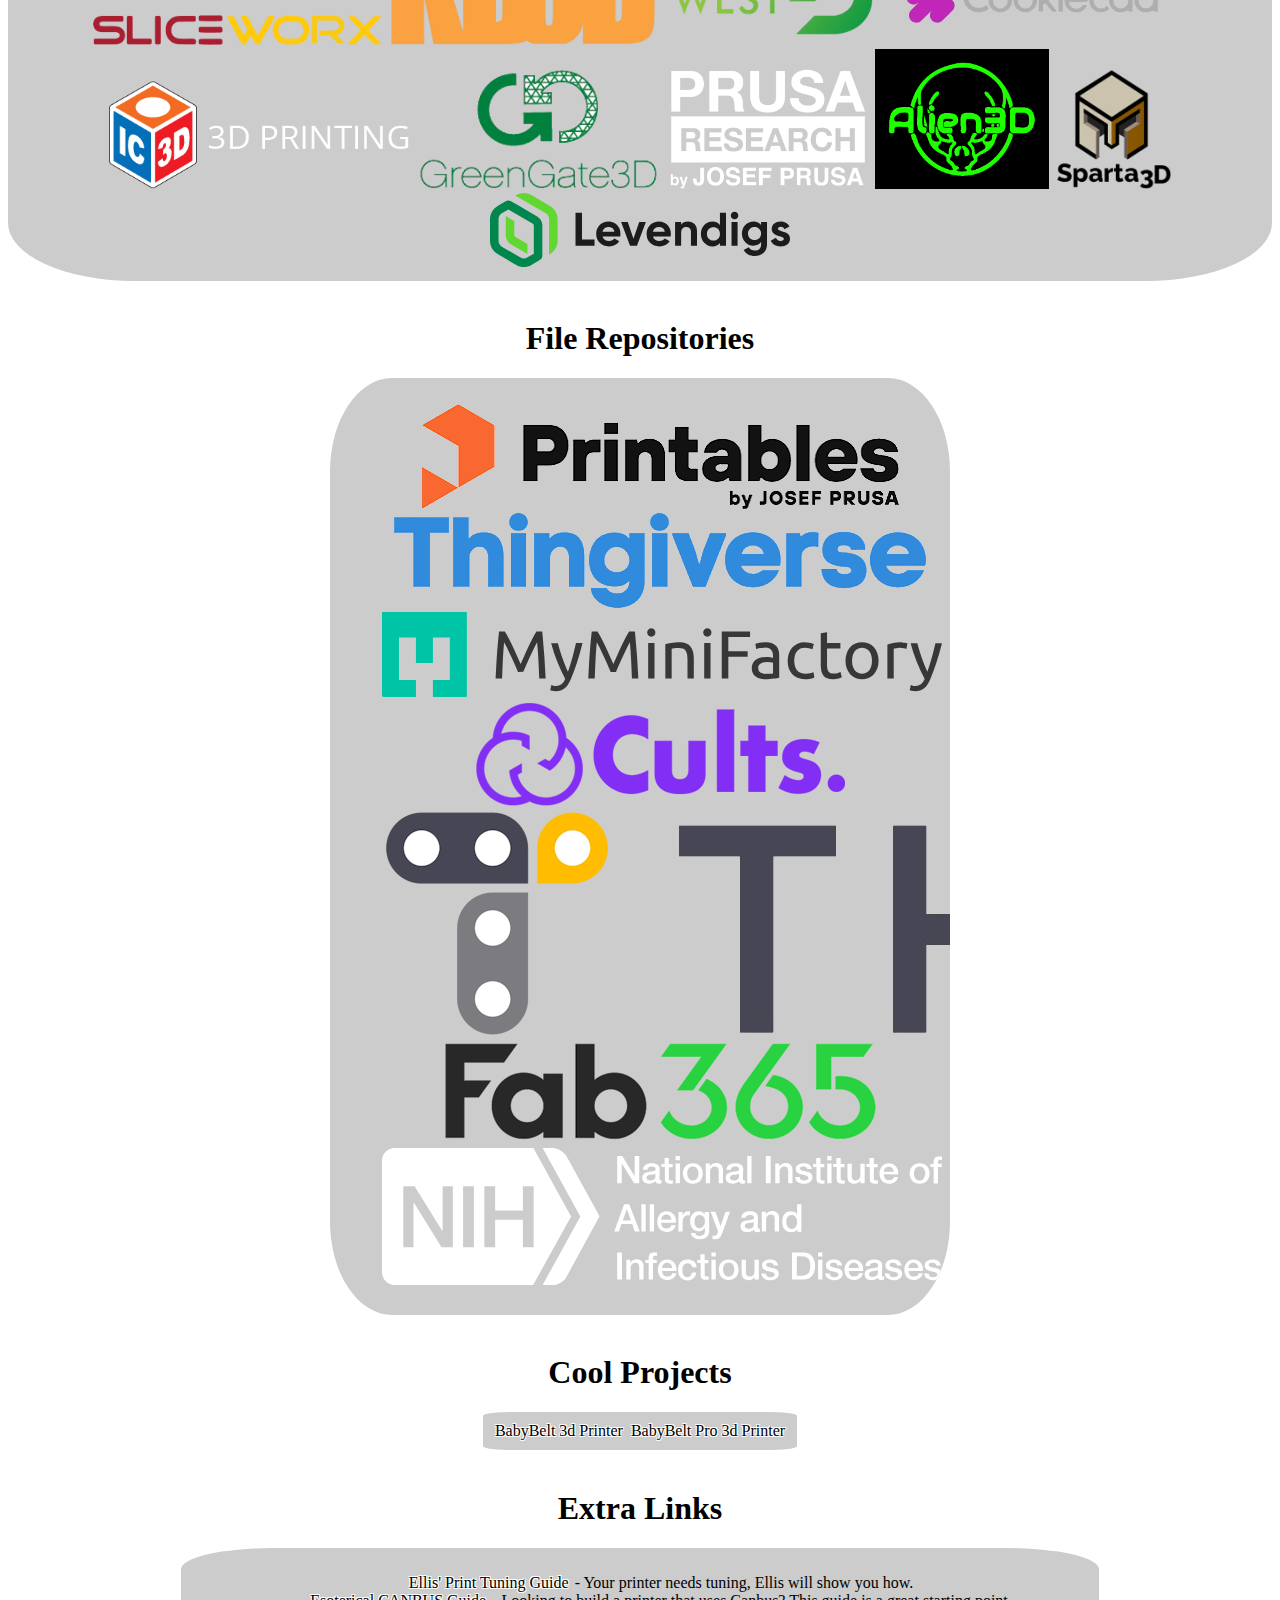
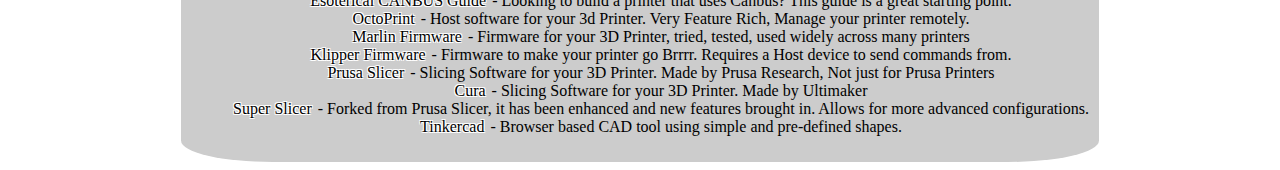
==== commit 208c34ff: "test changing to using bootstrap for the grid. added cookiecad, akumamods fixed name for mandic real" ====
--- a/3dp/index.html
+++ b/3dp/index.html
@@ -10,47 +10,226 @@
 
 	
 <body>
-	<div class="row-cols-1">
+<div class="mx-auto">
 <IMG SRC="./img/yt/YouTube.png" class="banner-logo">
 </div>
     <br/>
 
-<div class="row-cols-5">
-	<A HREF="https://www.youtube.com/@3DMusketeers"><IMG class="ytimg pb-2 pr-2" src="./img/yt/3dmusketeers.jpg" title="Print Fix Fridays and Making Awesome" ></A>
-	<A HREF="https://www.youtube.com/@MakersMuse"><IMG class="ytimg pb-2 pr-2" src="./img/yt/makersmuse.jpg" title="Using 3D Printing to empower Creativity"></A>
-	<A HREF="https://www.youtube.com/@3DPrintingNerd"><IMG class="ytimg pb-2 pr-2" src="./img/yt/3dpn.jpg" title="Generalized 3D printing content, occasional live streams"></A>
-	<A HREF="https://www.youtube.com/@FilamentFriday"><IMG class="ytimg pb-2 pr-2" src="./img/yt/chep.jpg" title="The Creality Whisperer"></A>
-	<A HREF="https://www.youtube.com/@Breacor3D"><IMG class="ytimg pb-2 pr-2" src="./img/yt/breacor3d.jpg" title="One of the RMRRF Organizers"></A>
-	<A HREF="https://www.youtube.com/@ITWorks3D"><IMG class="ytimg pb-2 pr-2" src="./img/yt/it-works3d.jpg" title="One of the RMRRF Organizers"></A>
-	<A HREF="https://www.youtube.com/@MandicReally"><IMG class="ytimg pb-2 pr-2" src="./img/yt/manicreally.jpg" title=""></A>
-	<A HREF="https://www.youtube.com/@UncleJessy"><IMG class="ytimg pb-2 pr-2" src="./img/yt/unclejessy.jpg" title="Cosplay & Resin Printing"></A>
-	<A HREF="https://www.youtube.com/@CNCKitchen"><IMG class="ytimg pb-2 pr-2" src="./img/yt/cnckitchen.jpg" title="3D Printing scientific tests!"></A>
-	<A HREF="https://www.youtube.com/@MadeWithLayers"><IMG class="ytimg pb-2 pr-2" src="./img/yt/tom.jpg" title="Probably the most knowledgable guy who's been at this the longest on YT"></A>
-	<A HREF="https://www.youtube.com/@TheEdgeofTech"><IMG class="ytimg pb-2 pr-2" src="./img/yt/edgeoftech.jpg" title="Co-Host of the Hot Makes Podcast & General Maker Content"></A>
-	<A HREF="https://www.youtube.com/@Nero3D"><IMG class="ytimg pb-2 pr-2" src="./img/yt/nero3d.jpg" title="Livestreams Building Printers"></A>
-	<A HREF="https://www.youtube.com/@SteveBuilds"><IMG class="ytimg pb-2 pr-2" src="./img/yt/stevebuilds.jpg" title="Livestreams Building Printers!"></A>
-	<A HREF="https://www.youtube.com/@3DPrinty"><IMG class="ytimg pb-2 pr-2" src="./img/yt/3dprinty.jpg" title="Designer of Creative Models"></A>
-	<A HREF="https://www.youtube.com/@FilamentStories"><IMG class="ytimg pb-2 pr-2" src="./img/yt/filamentstories.jpg" title="Exhibitor of Filaments and Creative Prints"></A>
-	<A HREF="https://www.youtube.com/@ChaosCoreTech0"><IMG class="ytimg pb-2 pr-2" src="./img/yt/CCT.jpg" title="Creators of models of your favorite characters"></A>
-	<A HREF="https://www.youtube.com/@ChrisRiley"><IMG class="ytimg pb-2 pr-2" src="./img/yt/chrisriley.jpg" title=""></A>
-	<A HREF="https://www.youtube.com/@EtherealProject3D"><IMG class="ytimg pb-2 pr-2" src="./img/yt/EtherealProject3D.jpg" title="If you have a Evnovo/Artillery 3D printer, check this guy out"></A>
-	<A HREF="https://www.youtube.com/@FranklyBuilt"><IMG class="ytimg pb-2 pr-2" src="./img/yt/FranklyBuilt.jpg" title="Cosplay / Howtos for priting big things"></A>
-	<A HREF="https://www.youtube.com/@EmilyTheEngineer"><IMG class="ytimg pb-2 pr-2" src="./img/yt/EmilyTheEngineer.jpg" title="Cosplay / Iron Man Suits"></A>
-	<A HREF="https://www.youtube.com/@hueforging"><IMG class="ytimg pb-2 pr-2" src="./img/yt/hueforging.jpg" title="Color 3D printing"></A>
-	<A HREF="https://www.youtube.com/@ModBotArmy"><IMG class="ytimg pb-2 pr-2" src="./img/yt/ModBotArmy.jpg" title=""></A>
-	<A HREF="https://www.youtube.com/@NikkoIndustries"><IMG class="ytimg pb-2 pr-2" src="./img/yt/NikkoIndustries.jpg" title="Cosplay"></A>
-	<A HREF="https://www.youtube.com/@PrintNPlay"><IMG class="ytimg pb-2 pr-2" src="./img/yt/PrintNPlay.jpg" title="3D Printed Arcade Machines"></A>
-	<A HREF="https://www.youtube.com/@itsboyinspace"><IMG class="ytimg pb-2 pr-2" src="./img/yt/itsboyinspace.jpg" title="Creative use and display of models"></A>  
-	<A HREF="https://www.youtube.com/@ivanmirandawastaken"><IMG class="ytimg pb-2 pr-2" src="./img/yt/ivanmirandawastaken.jpg" title="Amazing Builds, Many done in PLA"></A>
-	<A HREF="https://www.youtube.com/@tada3dprinting"><IMG class="ytimg pb-2 pr-2" src="./img/yt/tada3dprinting.jpg" title="The ONLY Creator I know of with a Prusa XL"></A>
-	<A HREF="https://www.youtube.com/@TeachingTech"><IMG class="ytimg pb-2 pr-2" src="./img/yt/TeachingTech.jpg" title=""></A>
-	<A HREF="https://www.youtube.com/@TheMeltzone"><IMG class="ytimg pb-2 pr-2" src="./img/yt/TheMeltzone.jpg" title="A Podcast run by Tom & Stefan"></A>
-	<A HREF="https://www.youtube.com/@ThinAir-3D"><IMG class="ytimg pb-2 pr-2" src="./img/yt/ThinAir-3D.jpg" title="Creator of fun and innovative models"></A>
-	<A HREF="https://www.youtube.com/@Tombof3DPrintedHorrors"><IMG class="ytimg pb-2 pr-2" src="./img/yt/Tombof3DPrintedHorrors.jpg" title="3D printed miniatures!"></A>
-	<A HREF="https://www.youtube.com/@UnnecessaryInventions"><IMG class="ytimg pb-2 pr-2" src="./img/yt/UnnecessaryInventions.jpg" title="Make stuff that nobody needs, but it's still cool!"></A>
-	<A HREF="https://www.youtube.com/@Vector3DP"><IMG class="ytimg pb-2 pr-2" src="./img/yt/Vector3DP.jpg" title=""></A>
-	<A HREF="https://www.youtube.com/@ZackFreedman"><IMG class="ytimg pb-2 pr-2" src="./img/yt/ZackFreedman.jpg" title=""></A>
-	<A HREF="https://www.youtube.com/@TripodsGarage"><IMG class="ytimg pb-2 pr-2" src="./img/yt/TripodsGarage.jpg" title=""></A>
+<div class="container">
+	
+    <div class="row"><!-- Set 1 -->
+        <div class="col-6 col-sm-6 col-md-3 col-lg-2">
+            <span class="text-with-outline creator-title text-center ">3D Musketeers</span>
+            <br/>
+            <A HREF="https://www.youtube.com/@3DMusketeers"><IMG class="ytimg" src="./img/yt/3dmusketeers.jpg"
+                                                                 title="Print Fix Fridays and Making Awesome"></A>
+        </div>
+        <div class="col-6 col-sm-6 col-md-3 col-lg-2">
+            <span class="text-with-outline creator-title text-center ">Maker's Muse</span>
+            <br/>
+            <A HREF="https://www.youtube.com/@MakersMuse"><IMG class="ytimg" src="./img/yt/makersmuse.jpg"
+                                                               title="Using 3D Printing to empower Creativity"></A>
+        </div>
+
+		<div class="col-6 col-sm-6 col-md-3 col-lg-2">
+			<span class="text-with-outline creator-title text-center ">CHEP</span>
+			<br/>
+			<A HREF="https://www.youtube.com/@FilamentFriday"><IMG class="ytimg" src="./img/yt/chep.jpg" title="The Creality Whisperer"></A>
+		</div>
+		<div class="col-6 col-sm-6 col-md-3 col-lg-2">
+			<span class="text-with-outline creator-title text-center ">Breacor3D</span>
+			<br/>
+			<A HREF="https://www.youtube.com/@Breacor3D"><IMG class="ytimg" src="./img/yt/breacor3d.jpg" title="One of the RMRRF Organizers"></A>
+		</div>
+		<div class="col-6 col-sm-6 col-md-3 col-lg-2">
+			<span class="text-with-outline creator-title text-center ">IT Works 3D</span>
+			<br/>
+			<A HREF="https://www.youtube.com/@ITWorks3D"><IMG class="ytimg" src="./img/yt/it-works3d.jpg" title="One of the RMRRF Organizers"></A>
+		</div>
+    </div>
+
+	<div class="row"> <!-- Set 2 -->
+		<div class="col-6 col-sm-6 col-md-3 col-lg-2">
+			<span class="text-with-outline creator-title text-center ">MandicReally</span>
+			<br/>
+			<A HREF="https://www.youtube.com/@MandicReally"><IMG class="ytimg pb-2 pr-2" src="./img/yt/mandicreally.jpg" title=""></A>
+		</div>
+		<div class="col-6 col-sm-6 col-md-3 col-lg-2">
+			<span class="text-with-outline creator-title text-center ">Uncle Jessy</span>
+			<br/>
+			<A HREF="https://www.youtube.com/@UncleJessy"><IMG class="ytimg pb-2 pr-2" src="./img/yt/unclejessy.jpg" title="Cosplay & Resin Printing"></A>
+		</div>
+		<div class="col-6 col-sm-6 col-md-3 col-lg-2">
+			<span class="text-with-outline creator-title text-center ">CNC Kitchen</span>
+			<br/>
+			<A HREF="https://www.youtube.com/@CNCKitchen"><IMG class="ytimg pb-2 pr-2" src="./img/yt/cnckitchen.jpg" title="3D Printing scientific tests!"></A>v
+		</div>
+
+		<div class="col-6 col-sm-6 col-md-3 col-lg-2">
+			<span class="text-with-outline creator-title text-center ">Edge of Tech</span>
+			<br/>
+			<A HREF="https://www.youtube.com/@TheEdgeofTech"><IMG class="ytimg pb-2 pr-2" src="./img/yt/edgeoftech.jpg" title="Co-Host of the Hot Makes Podcast & General Maker Content"></A>
+		</div>
+		<div class="col-6 col-sm-6 col-md-3 col-lg-2">
+			<span class="text-with-outline creator-title text-center ">Canuck Creator</span>
+			<br/>
+			<A HREF="https://www.youtube.com/@CanuckCreator"><IMG class="ytimg pb-2 pr-2" src="./img/yt/canuck_creator.jpg" title="Livestreams Building Printers"></A>
+		</div>
+	</div>
+
+	<div class="row"> <!-- Set 3 -->
+		<div class="col-6 col-sm-6 col-md-3 col-lg-2">
+			<span class="text-with-outline creator-title text-center ">Steve Builds</span>
+			<br/>
+			<A HREF="https://www.youtube.com/@SteveBuilds"><IMG class="ytimg pb-2 pr-2" src="./img/yt/stevebuilds.jpg" title="Livestreams Building Printers!"></A>
+		</div>
+		<div class="col-6 col-sm-6 col-md-3 col-lg-2">
+			<span class="text-with-outline creator-title text-center ">3D Printy</span>
+			<br/>
+			<A HREF="https://www.youtube.com/@3DPrinty"><IMG class="ytimg pb-2 pr-2" src="./img/yt/3dprinty.jpg" title="Designer of Creative Models"></A>
+		</div>
+		<div class="col-6 col-sm-6 col-md-3 col-lg-2">
+			<span class="text-with-outline creator-title text-center ">Filament Stories</span>
+			<br/>
+			<A HREF="https://www.youtube.com/@FilamentStories"><IMG class="ytimg pb-2 pr-2" src="./img/yt/filamentstories.jpg" title="Exhibitor of Filaments and Creative Prints"></A>
+		</div>
+
+		<div class="col-6 col-sm-6 col-md-3 col-lg-2">
+			<span class="text-with-outline creator-title text-center ">Chris Riley</span>
+			<br/>
+			<A HREF="https://www.youtube.com/@ChrisRiley"><IMG class="ytimg pb-2 pr-2" src="./img/yt/chrisriley.jpg" title=""></A>
+		</div>
+		<div class="col-6 col-sm-6 col-md-3 col-lg-2">
+			<span class="text-with-outline creator-title text-center ">Ethereal Project</span>
+			<br/>
+			<A HREF="https://www.youtube.com/@EtherealProject3D"><IMG class="ytimg pb-2 pr-2" src="./img/yt/EtherealProject3D.jpg" title="If you have a Evnovo/Artillery 3D printer, check this guy out"></A>
+		</div>
+	</div>
+
+	<div class="row"> <!-- Set 4 -->
+		<div class="col-6 col-sm-6 col-md-3 col-lg-2">
+			<span class="text-with-outline creator-title text-center ">Frankly Built</span>
+			<br/>
+			<A HREF="https://www.youtube.com/@FranklyBuilt"><IMG class="ytimg pb-2 pr-2" src="./img/yt/FranklyBuilt.jpg" title="Cosplay / Howtos for priting big things"></A>
+		</div>
+
+		<div class="col-6 col-sm-6 col-md-3 col-lg-2">
+			<span class="text-with-outline creator-title text-center ">HueForging</span>
+			<br/>
+			<A HREF="https://www.youtube.com/@hueforging"><IMG class="ytimg pb-2 pr-2" src="./img/yt/hueforging.jpg" title="Color 3D printing"></A>
+		</div>
+		<div class="col-6 col-sm-6 col-md-3 col-lg-2">
+			<span class="text-with-outline creator-title text-center ">ModBot</span>
+			<br/>
+			<A HREF="https://www.youtube.com/@ModBotArmy"><IMG class="ytimg pb-2 pr-2" src="./img/yt/ModBotArmy.jpg" title=""></A>
+		</div>
+
+		<div class="col-6 col-sm-6 col-md-3 col-lg-2">
+			<span class="text-with-outline creator-title text-center ">Print 'N Play</span>
+			<br/>
+			<A HREF="https://www.youtube.com/@PrintNPlay"><IMG class="ytimg pb-2 pr-2" src="./img/yt/PrintNPlay.jpg" title="3D Printed Arcade Machines"></A>
+		</div>
+	</div>
+
+
+	<div class="row"> <!-- Set 5 -->
+		<div class="col-6 col-sm-6 col-md-3 col-lg-2">
+			<span class="text-with-outline creator-title text-center ">itsBoyinSpace</span>
+			<br/>
+			<A HREF="https://www.youtube.com/@itsboyinspace"><IMG class="ytimg pb-2 pr-2" src="./img/yt/itsboyinspace.jpg" title="Creative use and display of models"></A>
+		</div>
+		<div class="col-6 col-sm-6 col-md-3 col-lg-2">
+			<span class="text-with-outline creator-title text-center ">Ivan Miranda</span>
+			<br/>
+			<A HREF="https://www.youtube.com/@ivanmirandawastaken"><IMG class="ytimg pb-2 pr-2" src="./img/yt/ivanmirandawastaken.jpg" title="Amazing Builds, Many done in PLA"></A>
+		</div>
+
+		<div class="col-6 col-sm-6 col-md-3 col-lg-2">
+			<span class="text-with-outline creator-title text-center ">Teching Tech</span>
+			<br/>
+			<A HREF="https://www.youtube.com/@TeachingTech"><IMG class="ytimg pb-2 pr-2" src="./img/yt/TeachingTech.jpg" title=""></A>
+		</div>
+
+		<div class="col-6 col-sm-6 col-md-3 col-lg-2">
+			<span class="text-with-outline creator-title text-center ">ThinAir 3D</span>
+			<br/>
+			<A HREF="https://www.youtube.com/@ThinAir-3D"><IMG class="ytimg pb-2 pr-2" src="./img/yt/ThinAir-3D.jpg" title="Creator of fun and innovative models"></A>
+		</div>
+	</div>
+
+	<div class="row"> <!-- Set 6 -->
+
+		<div class="col-6 col-sm-6 col-md-3 col-lg-2">
+			<span class="text-with-outline creator-title text-center ">Vector 3D</span>
+			<br/>
+			<A HREF="https://www.youtube.com/@Vector3DP"><IMG class="ytimg pb-2 pr-2" src="./img/yt/Vector3DP.jpg" title=""></A>
+		</div>
+		<div class="col-6 col-sm-6 col-md-3 col-lg-2">
+			<span class="text-with-outline creator-title text-center ">Zack Freedman</span>
+			<br/>
+			<A HREF="https://www.youtube.com/@ZackFreedman"><IMG class="ytimg pb-2 pr-2" src="./img/yt/ZackFreedman.jpg" title=""></A>
+		</div>
+		<div class="col-6 col-sm-6 col-md-3 col-lg-2">
+			<span class="text-with-outline creator-title text-center ">Tripods Garage</span>
+			<br/>
+			<A HREF="https://www.youtube.com/@TripodsGarage"><IMG class="ytimg pb-2 pr-2" src="./img/yt/TripodsGarage.jpg" title=""></A>
+		</div>
+		<div class="col-6 col-sm-6 col-md-3 col-lg-2">
+			<span class="text-with-outline creator-title text-center ">AkumaMods</span>
+			<br/>
+			<A HREF="https://www.youtube.com/@AkumaMods"><IMG class="ytimg pb-2 pr-2" src="./img/yt/akuma_mods.jpg" title=""></A>
+		</div>
+	</div>
+
+	<div class="row"> <!-- Set 7 Really Long Names -->
+		<div class="col-6 col-sm-6 col-md-3 col-lg-2">
+			<span class="text-with-outline creator-title text-center ">3D Printing Nerd</span>
+			<br/>
+			<A HREF="https://www.youtube.com/@3DPrintingNerd"><IMG class="ytimg" src="./img/yt/3dpn.jpg" title="Generalized 3D printing content, occasional live streams"></A>
+		</div>
+		<div class="col-6 col-sm-6 col-md-3 col-lg-2">
+			<span class="text-with-outline creator-title text-center ">Made with Layers</span>
+			<br/>
+			<A HREF="https://www.youtube.com/@MadeWithLayers"><IMG class="ytimg pb-2 pr-2" src="./img/yt/tom.jpg" title="Probably the most knowledgable guy who's been at this the longest on YT"></A>
+		</div>
+		<div class="col-6 col-sm-6 col-md-3 col-lg-2">
+			<span class="text-with-outline creator-title text-center ">Chaos Core Tech</span>
+			<br/>
+			<A HREF="https://www.youtube.com/@ChaosCoreTech0"><IMG class="ytimg pb-2 pr-2" src="./img/yt/CCT.jpg" title="Creators of models of your favorite characters"></A>
+		</div>
+		<div class="col-6 col-sm-6 col-md-3 col-lg-2">
+			<span class="text-with-outline creator-title text-center ">Emily The Engineer</span>
+			<br/>
+			<A HREF="https://www.youtube.com/@EmilyTheEngineer"><IMG class="ytimg pb-2 pr-2" src="./img/yt/EmilyTheEngineer.jpg" title="Cosplay / Iron Man Suits"></A>
+		</div>
+		<div class="col-6 col-sm-6 col-md-3 col-lg-2">
+			<span class="text-with-outline creator-title text-center ">Nikko Industries</span>
+			<br/>
+			<A HREF="https://www.youtube.com/@NikkoIndustries"><IMG class="ytimg pb-2 pr-2" src="./img/yt/NikkoIndustries.jpg" title="Cosplay"></A>
+		</div>
+		<div class="col-6 col-sm-6 col-md-3 col-lg-2">
+			<span class="text-with-outline creator-title text-center ">Tada 3d Printing</span>
+			<br/>
+			<A HREF="https://www.youtube.com/@tada3dprinting"><IMG class="ytimg pb-2 pr-2" src="./img/yt/tada3dprinting.jpg" title="The ONLY Creator I know of with a Prusa XL"></A>
+		</div>
+		<div class="col-6 col-sm-6 col-md-3 col-lg-2">
+			<span class="text-with-outline creator-title text-center ">The MeltZone Podcast</span>
+			<br/>
+			<A HREF="https://www.youtube.com/@TheMeltzone"><IMG class="ytimg pb-2 pr-2" src="./img/yt/TheMeltzone.jpg" title="A Podcast run by Tom & Stefan"></A>
+		</div>
+		<div class="col-6 col-sm-6 col-md-3 col-lg-2">
+			<span class="text-with-outline creator-title text-center ">3D Printed Horrors</span>
+			<br/>
+			<A HREF="https://www.youtube.com/@Tombof3DPrintedHorrors"><IMG class="ytimg pb-2 pr-2" src="./img/yt/Tombof3DPrintedHorrors.jpg" title="3D printed miniatures!"></A>
+		</div>
+		<div class="col-6 col-sm-6 col-md-3 col-lg-2">
+			<span class="text-with-outline creator-title text-center ">Unnecessary Inventions</span>
+			<br/>
+			<A HREF="https://www.youtube.com/@UnnecessaryInventions"><IMG class="ytimg pb-2 pr-2" src="./img/yt/UnnecessaryInventions.jpg" title="Make stuff that nobody needs, but it's still cool!"></A>
+		</div>
+	</div>
+	
+	
 </div>
 
 <br/><br/>
@@ -71,7 +250,7 @@
 	<A HREF="https://kb-3d.com/store/"><img class="storeimg pb-2 pr-2" src="./img/store/kb3d.webp" alt=""></A>
 	<A HREF="https://west3d.com/"><img class="storeimg pb-2 pr-2" src="./img/store/west3d.avif" alt=""></A>
 
-	
+	<A HREF="https://cookiecad.com/filaments?material=pla"><img class="storeimg pb-2 pr-2" src="./img/store/cookiecad-logo-dark.svg" alt=""></A>
 	<A HREF="https://www.ic3dprinters.com/shop/"><img class="storeimg pb-2 pr-2" src="./img/store/ic3d.png" alt=""></A>
 	<A HREF="https://greengate3d.com/"><img class="storeimg pb-2 pr-2" src="./img/store/greengate3d.png" alt=""></A>
 
--- a/3dp/css/style.css
+++ b/3dp/css/style.css
@@ -78,6 +78,11 @@
 		-1px 1px 0 white,
 		1px 1px 0 white;
 	}
+
+	.creator-title {
+		font-size: x-large;
+		font-weight: bold;
+	}
 	
 	.table {
 	display: table;
